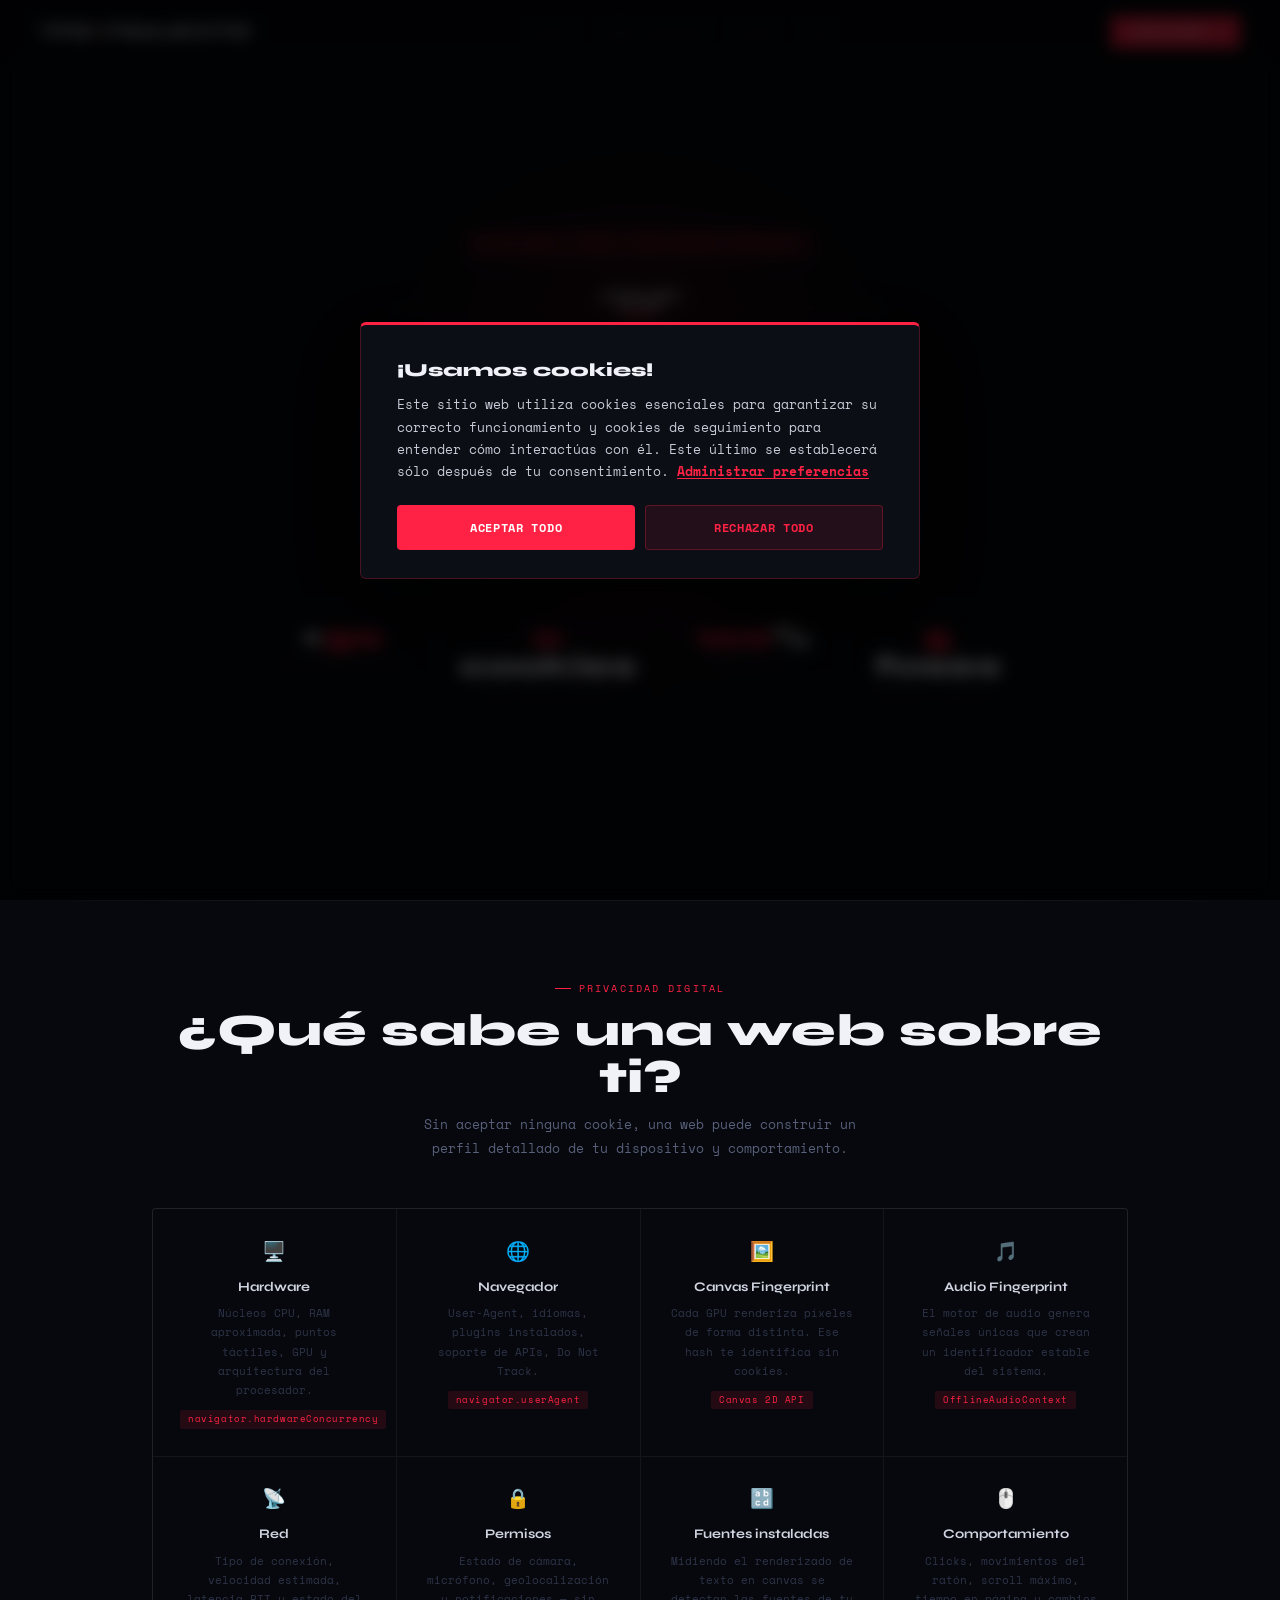
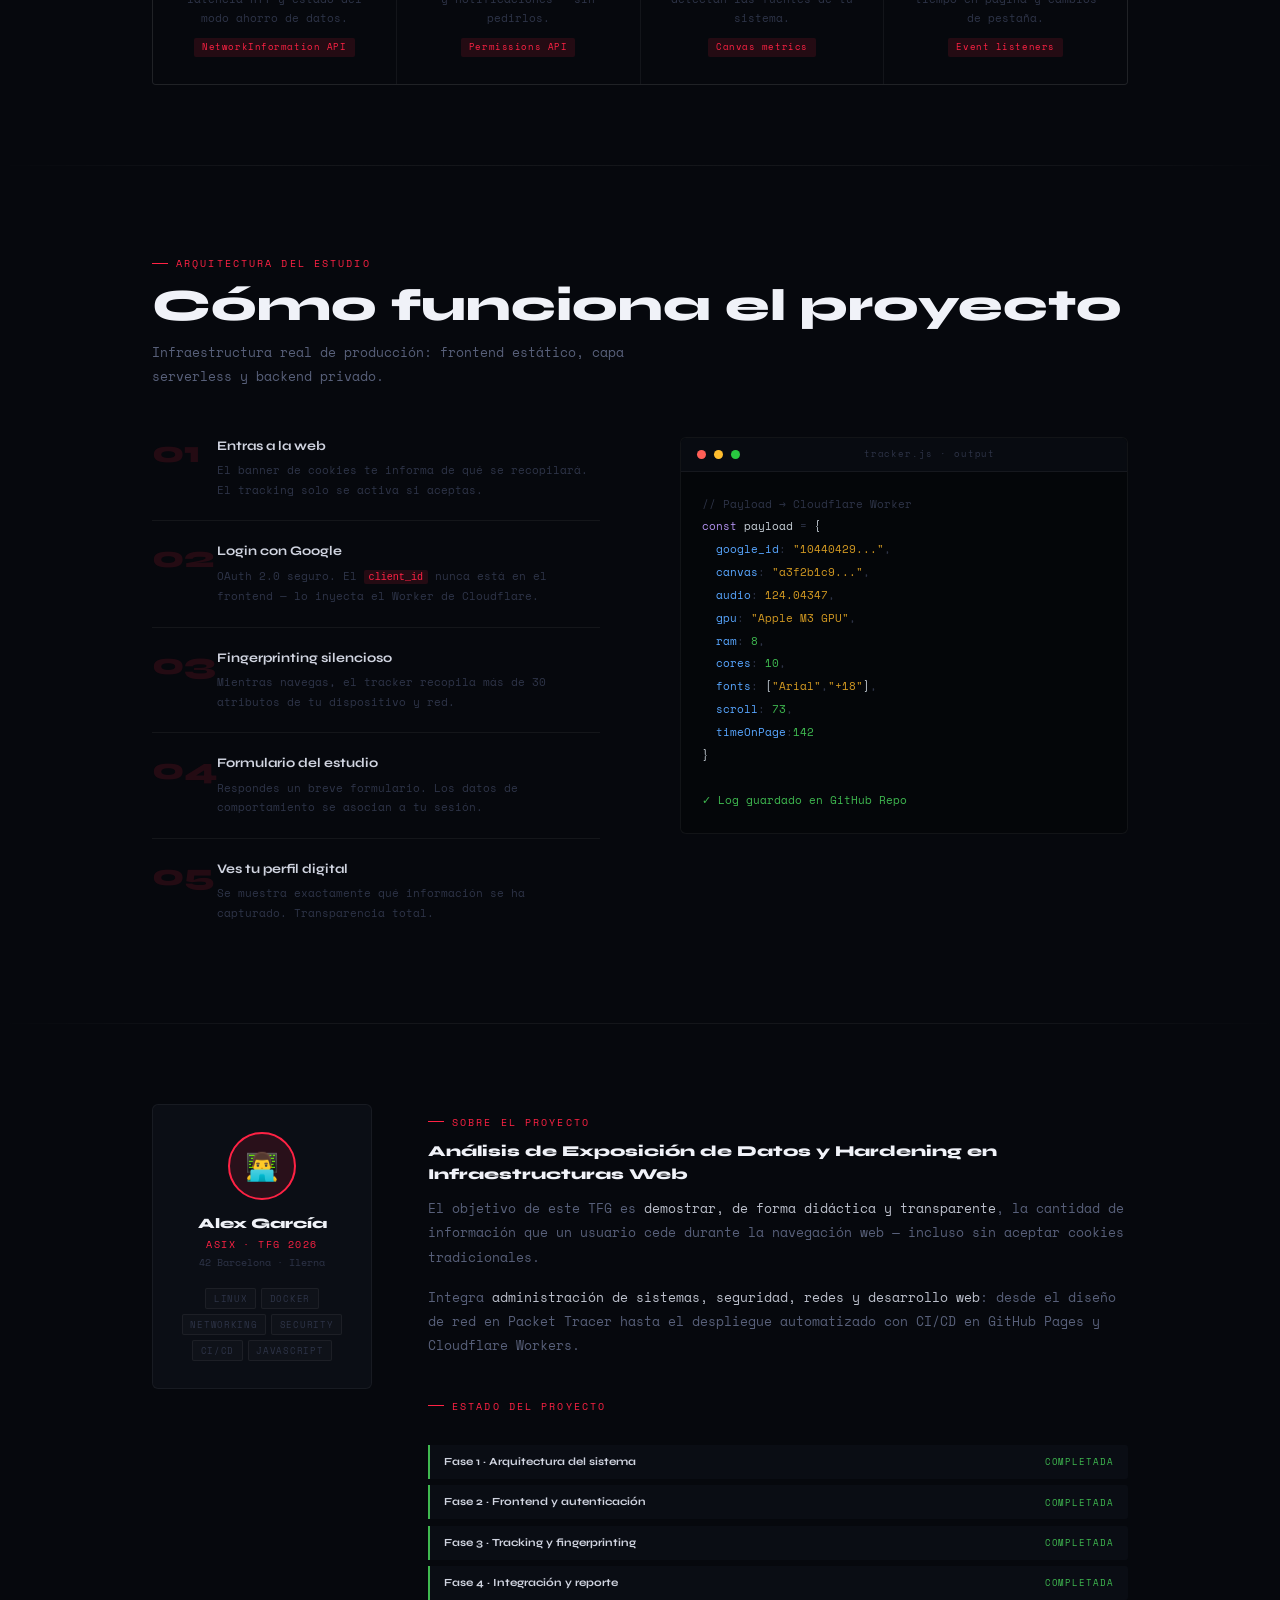
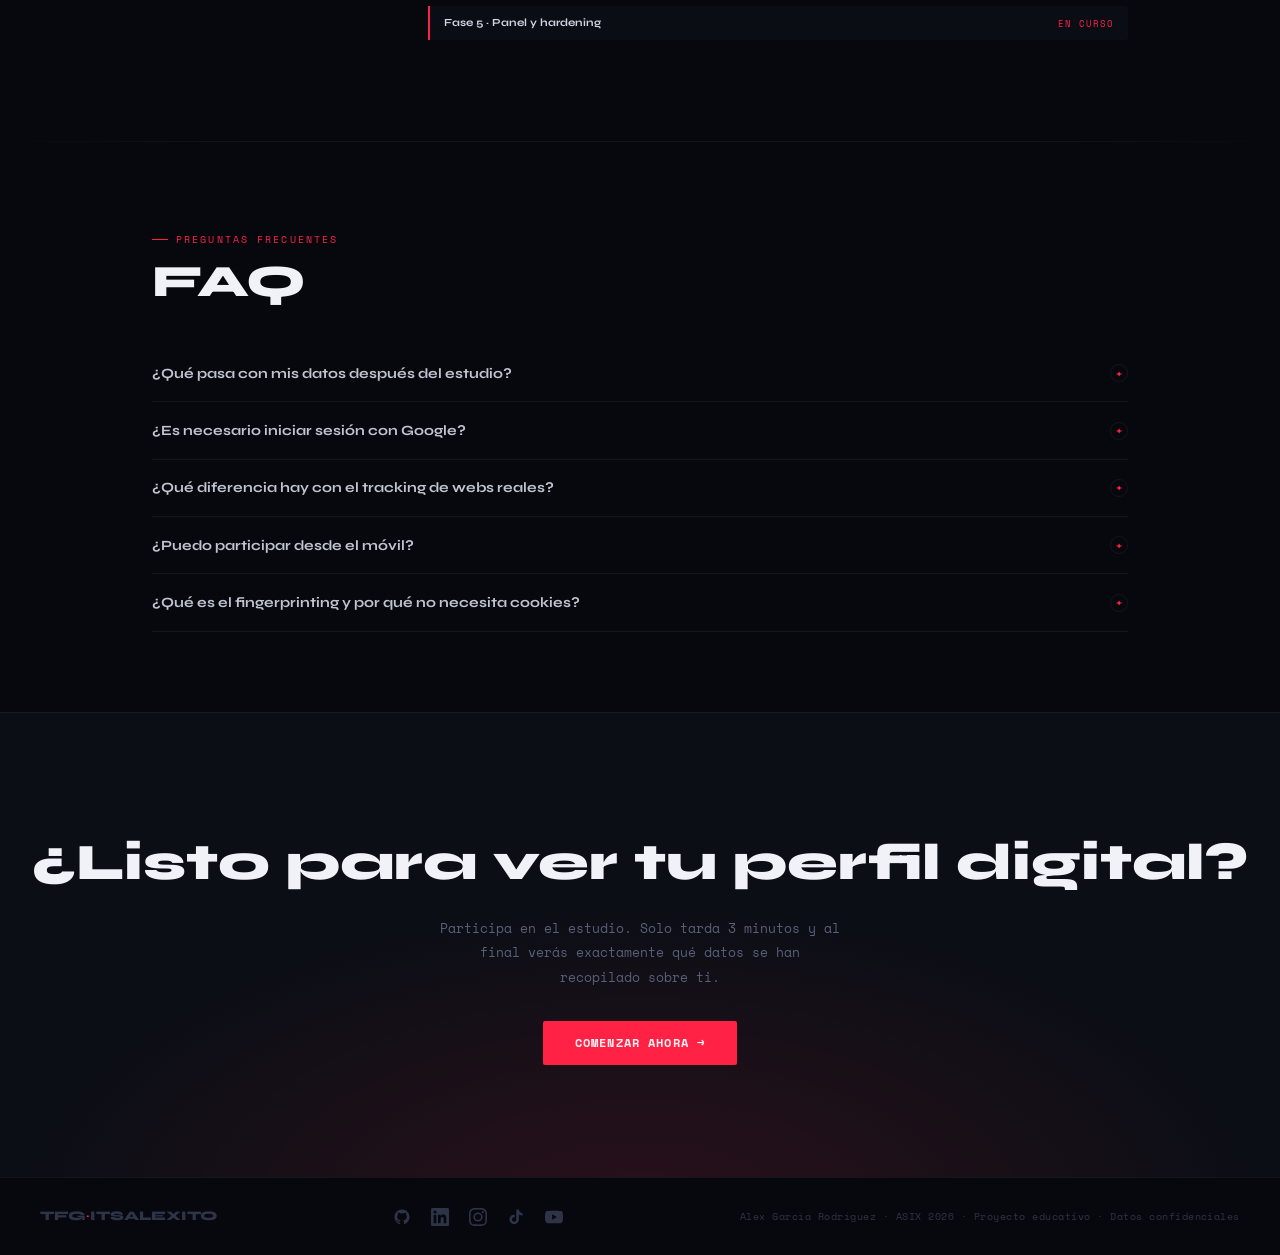
==== index.html @ b38a369b "feat(cookies): banner modal centrado bloqueante + JS refactorizado" ====
<!DOCTYPE html>
<html lang="es">

<head>
	<meta charset="UTF-8">

	<!-- ── SEO primario ──────────────────────────────────────────────────── -->
	<title>¿Cuánto saben las webs de ti? · Estudio de Exposición de Datos Web · TFG ASIX 2026</title>
	<meta name="description"
		content="Descubre qué datos recoge una web sobre ti sin cookies ni permisos: GPU, IP, fingerprint, batería y más de 30 atributos en tiempo real. Estudio académico TFG ASIX 2026.">
	<meta name="keywords"
		content="fingerprinting web, privacidad digital, exposición de datos, tracking sin cookies, canvas fingerprint, RGPD, seguridad web, TFG ASIX, datos personales navegador">
	<meta name="author" content="Alex García Rodríguez">
	<meta name="robots" content="index, follow">
	<link rel="canonical" href="https://alexgrdev.github.io/">

	<!-- ── Open Graph (Facebook, WhatsApp, LinkedIn) ─────────────────────── -->
	<meta property="og:type" content="website">
	<meta property="og:url" content="https://alexgrdev.github.io/">
	<meta property="og:title" content="¿Cuánto saben las webs de ti? · Estudio de Exposición de Datos Web">
	<meta property="og:description"
		content="Sin cookies ni permisos, una web puede saber tu GPU, IP, ciudad, batería y 30 datos más. Participa en el estudio y descúbrelo en 3 minutos.">
	<meta property="og:image" content="https://alexgrdev.github.io/assets/img/og-cover.png">
	<meta property="og:image:width" content="1200">
	<meta property="og:image:height" content="630">
	<meta property="og:locale" content="es_ES">
	<meta property="og:site_name" content="TFG ITSALEXITO · Análisis de Exposición de Datos Web">

	<!-- ── Twitter Card ─────────────────────────────────────────────────── -->
	<meta name="twitter:card" content="summary_large_image">
	<meta name="twitter:url" content="https://alexgrdev.github.io/">
	<meta name="twitter:title" content="¿Cuánto saben las webs de ti? · TFG ASIX 2026">
	<meta name="twitter:description"
		content="Sin cookies ni permisos, una web puede saber tu GPU, IP, ciudad, batería y 30 datos más. Participa y descúbrelo en 3 minutos.">
	<meta name="twitter:image" content="https://alexgrdev.github.io/assets/img/og-cover.png">

	<!-- ── Schema.org JSON-LD ───────────────────────────────────────────── -->
	<script type="application/ld+json">
	{
		"@context": "https://schema.org",
		"@type": "WebSite",
		"name": "Análisis de Exposición de Datos Web · TFG ASIX 2026",
		"url": "https://alexgrdev.github.io/",
		"description": "Estudio académico sobre la exposición de datos personales en la navegación web mediante fingerprinting, metadatos y tracking sin cookies.",
		"author": {
			"@type": "Person",
			"name": "Alex García Rodríguez",
			"email": "agarcia2@student.42barcelona.com",
			"affiliation": [
				{ "@type": "Organization", "name": "Ilerna" },
				{ "@type": "Organization", "name": "42 Barcelona" }
			]
		},
		"inLanguage": "es",
		"keywords": "fingerprinting, privacidad digital, tracking sin cookies, exposición de datos, seguridad web, RGPD",
		"sameAs": [
			"https://github.com/AlexGRDev",
			"https://linkedin.com/in/alex-garcia-rodriguez-564287208",
			"https://www.instagram.com/code_itsalexito/",
			"https://www.tiktok.com/@alexito_fortniteedits",
			"https://www.youtube.com/@alexito_fortniteedits"
		]
	}
	</script>

	<!-- ── Rendimiento + tema ────────────────────────────────────────────── -->
	<meta name="viewport" content="width=device-width, initial-scale=1.0">
	<meta name="theme-color" content="#06080d">
	<link rel="preconnect" href="https://fonts.googleapis.com">
	<link rel="preconnect" href="https://fonts.gstatic.com" crossorigin>
	<link href="https://fonts.googleapis.com/css2?family=Space+Mono:ital,wght@0,400;0,700;1,400&family=Syne:wght@400;700;800;900&display=swap"
		rel="stylesheet">
	<link rel="stylesheet" href="/assets/css/main.css">
	<link rel="stylesheet" href="/assets/css/buttons.css">
	<link rel="stylesheet" href="/assets/css/cookies.css">
	<link rel="stylesheet" href="/assets/css/landing.css">
	<script src="/assets/js/cookies.js" defer></script>
	<script src="/assets/js/tracker.js" defer></script>
	<!-- Google Analytics — carga condicional via cookies.js (RGPD) -->
	<script>
		window.dataLayer = window.dataLayer || [];
		function gtag() { dataLayer.push(arguments); }
		gtag('consent', 'default', {
			analytics_storage: 'denied',
			ad_storage: 'denied',
			wait_for_update: 500
		});
	</script>
</head>

<body>
	<nav class="l-nav">
		<a href="#" class="l-nav-logo">TFG<b>·</b>ITSALEXITO</a>
		<ul class="l-nav-links">
			<li><a href="#datos">Datos</a></li>
			<li><a href="#como">Cómo funciona</a></li>
			<li><a href="#autor">Autor</a></li>
			<li><a href="#faq">FAQ</a></li>
		</ul>
		<a href="/auth/login.html" class="l-nav-btn">Participar →</a>
	</nav>

	<section class="l-hero">
		<div class="l-hero-inner">
			<div class="l-pill">
				<span class="l-pill-dot"></span>
				TFG ASIX · 2026 · Alex García Rodríguez
			</div>
			<h1 class="l-title">
				¿Cuánto saben<br>las webs<br><span class="acc">de ti?</span>
			</h1>
			<p class="l-sub">
				Un estudio técnico y educativo sobre la <strong>exposición de datos personales</strong>
				en la navegación web. Fingerprinting, metadatos, identidad digital —
				todo lo que cedes sin saberlo.
			</p>
			<div class="l-btns">
				<a href="/auth/login.html" class="l-btn-red">Participar en el estudio</a>
				<a href="#como" class="l-btn-ghost">Cómo funciona</a>
			</div>
			<div class="l-stats">
				<div class="l-stat">
					<div class="l-stat-n">+<span>30</span></div>
					<div class="l-stat-l">Datos por sesión</div>
				</div>
				<div class="l-stat">
					<div class="l-stat-n"><span>0</span> cookies</div>
					<div class="l-stat-l">Para identificarte</div>
				</div>
				<div class="l-stat">
					<div class="l-stat-n"><span>100</span>%</div>
					<div class="l-stat-l">Transparente</div>
				</div>
				<div class="l-stat">
					<div class="l-stat-n"><span>5</span> fases</div>
					<div class="l-stat-l">Proyecto completo</div>
				</div>
			</div>
		</div>
	</section>

	<div class="l-sep"></div>

	<div id="datos">
		<div class="l-wrap l-reveal l-data-wrap">
			<div class="l-sec-eye">Privacidad digital</div>
			<h2 class="l-sec-h">¿Qué sabe una web sobre ti?</h2>
			<p class="l-sec-sub">Sin aceptar ninguna cookie, una web puede construir un perfil detallado de
				tu dispositivo y comportamiento.</p>
			<div class="l-cards">
				<div class="l-card">
					<div class="l-card-icon">🖥️</div>
					<div class="l-card-title">Hardware</div>
					<div class="l-card-desc">Núcleos CPU, RAM aproximada, puntos táctiles, GPU y
						arquitectura del procesador.</div>
					<div class="l-card-tag">navigator.hardwareConcurrency</div>
				</div>
				<div class="l-card">
					<div class="l-card-icon">🌐</div>
					<div class="l-card-title">Navegador</div>
					<div class="l-card-desc">User-Agent, idiomas, plugins instalados, soporte de
						APIs, Do Not Track.</div>
					<div class="l-card-tag">navigator.userAgent</div>
				</div>
				<div class="l-card">
					<div class="l-card-icon">🖼️</div>
					<div class="l-card-title">Canvas Fingerprint</div>
					<div class="l-card-desc">Cada GPU renderiza píxeles de forma distinta. Ese hash
						te identifica sin cookies.</div>
					<div class="l-card-tag">Canvas 2D API</div>
				</div>
				<div class="l-card">
					<div class="l-card-icon">🎵</div>
					<div class="l-card-title">Audio Fingerprint</div>
					<div class="l-card-desc">El motor de audio genera señales únicas que crean un
						identificador estable del sistema.</div>
					<div class="l-card-tag">OfflineAudioContext</div>
				</div>
				<div class="l-card">
					<div class="l-card-icon">📡</div>
					<div class="l-card-title">Red</div>
					<div class="l-card-desc">Tipo de conexión, velocidad estimada, latencia RTT y
						estado del modo ahorro de datos.</div>
					<div class="l-card-tag">NetworkInformation API</div>
				</div>
				<div class="l-card">
					<div class="l-card-icon">🔒</div>
					<div class="l-card-title">Permisos</div>
					<div class="l-card-desc">Estado de cámara, micrófono, geolocalización y
						notificaciones — sin pedirlos.</div>
					<div class="l-card-tag">Permissions API</div>
				</div>
				<div class="l-card">
					<div class="l-card-icon">🔡</div>
					<div class="l-card-title">Fuentes instaladas</div>
					<div class="l-card-desc">Midiendo el renderizado de texto en canvas se detectan
						las fuentes de tu sistema.</div>
					<div class="l-card-tag">Canvas metrics</div>
				</div>
				<div class="l-card">
					<div class="l-card-icon">🖱️</div>
					<div class="l-card-title">Comportamiento</div>
					<div class="l-card-desc">Clicks, movimientos del ratón, scroll máximo, tiempo en
						página y cambios de pestaña.</div>
					<div class="l-card-tag">Event listeners</div>
				</div>
			</div>
		</div>
	</div>

	<div class="l-sep"></div>

	<div id="como">
		<div class="l-wrap l-reveal">
			<div class="l-sec-eye">Arquitectura del estudio</div>
			<h2 class="l-sec-h">Cómo funciona el proyecto</h2>
			<p class="l-sec-sub">Infraestructura real de producción: frontend estático, capa serverless y
				backend privado.</p>
			<div class="l-how" style="margin-top:3rem">
				<div class="l-steps">
					<div class="l-step">
						<div class="l-step-n">01</div>
						<div>
							<h3>Entras a la web</h3>
							<p>El banner de cookies te informa de qué se recopilará. El
								tracking solo se activa si aceptas.</p>
						</div>
					</div>
					<div class="l-step">
						<div class="l-step-n">02</div>
						<div>
							<h3>Login con Google</h3>
							<p>OAuth 2.0 seguro. El <code>client_id</code> nunca está en el
								frontend — lo inyecta el Worker de Cloudflare.</p>
						</div>
					</div>
					<div class="l-step">
						<div class="l-step-n">03</div>
						<div>
							<h3>Fingerprinting silencioso</h3>
							<p>Mientras navegas, el tracker recopila más de 30 atributos de
								tu dispositivo y red.</p>
						</div>
					</div>
					<div class="l-step">
						<div class="l-step-n">04</div>
						<div>
							<h3>Formulario del estudio</h3>
							<p>Respondes un breve formulario. Los datos de comportamiento se
								asocian a tu sesión.</p>
						</div>
					</div>
					<div class="l-step">
						<div class="l-step-n">05</div>
						<div>
							<h3>Ves tu perfil digital</h3>
							<p>Se muestra exactamente qué información se ha capturado.
								Transparencia total.</p>
						</div>
					</div>
				</div>
				<div class="l-term">
					<div class="l-term-bar">
						<div class="l-dot" style="background:#ff5f57"></div>
						<div class="l-dot" style="background:#ffbd2e"></div>
						<div class="l-dot" style="background:#28c840"></div>
						<span class="l-term-label">tracker.js · output</span>
					</div>
					<div class="l-term-body">
						<div><span class="tc">// Payload → Cloudflare Worker</span></div>
						<div><span class="tp">const</span> <span class="tw">payload</span> <span
								class="tc">=</span> <span class="tw">{</span></div>
						<div>&nbsp;&nbsp;<span class="tb">google_id</span><span
								class="tc">:</span> <span
								class="ty">"10440429..."</span><span class="tc">,</span>
						</div>
						<div>&nbsp;&nbsp;<span class="tb">canvas</span><span class="tc">:</span>
							<span class="ty">"a3f2b1c9..."</span><span class="tc">,</span>
						</div>
						<div>&nbsp;&nbsp;<span class="tb">audio</span><span class="tc">:</span>
							<span class="ty">124.04347</span><span class="tc">,</span></div>
						<div>&nbsp;&nbsp;<span class="tb">gpu</span><span class="tc">:</span>
							<span class="ty">"Apple M3 GPU"</span><span class="tc">,</span>
						</div>
						<div>&nbsp;&nbsp;<span class="tb">ram</span><span class="tc">:</span>
							<span class="tg">8</span><span class="tc">,</span></div>
						<div>&nbsp;&nbsp;<span class="tb">cores</span><span class="tc">:</span>
							<span class="tg">10</span><span class="tc">,</span></div>
						<div>&nbsp;&nbsp;<span class="tb">fonts</span><span class="tc">:</span>
							<span class="tw">[</span><span class="ty">"Arial"</span><span
								class="tc">,</span><span class="ty">"+18"</span><span
								class="tw">]</span><span class="tc">,</span></div>
						<div>&nbsp;&nbsp;<span class="tb">scroll</span><span class="tc">:</span>
							<span class="tg">73</span><span class="tc">,</span></div>
						<div>&nbsp;&nbsp;<span class="tb">timeOnPage</span><span
								class="tc">:</span><span class="tg">142</span></div>
						<div><span class="tw">}</span></div>
						<div>&nbsp;</div>
						<div><span class="tg">✓ Log guardado en GitHub Repo</span></div>
					</div>
				</div>
			</div>
		</div>
	</div>

	<div class="l-sep"></div>

	<div id="autor">
		<div class="l-wrap l-reveal">
			<div class="l-author">
				<div class="l-a-card">
					<div class="l-a-avi">👨‍💻</div>
					<div class="l-a-name">Alex García</div>
					<div class="l-a-role">ASIX · TFG 2026</div>
					<div class="l-a-school">42 Barcelona · Ilerna</div>
					<div class="l-a-tags">
						<span class="l-a-tag">Linux</span>
						<span class="l-a-tag">Docker</span>
						<span class="l-a-tag">Networking</span>
						<span class="l-a-tag">Security</span>
						<span class="l-a-tag">CI/CD</span>
						<span class="l-a-tag">JavaScript</span>
					</div>
				</div>
				<div class="l-a-body">
					<div class="l-sec-eye" style="margin-bottom:.7rem">Sobre el proyecto</div>
					<h3>Análisis de Exposición de Datos y Hardening en Infraestructuras Web</h3>
					<p>El objetivo de este TFG es <strong>demostrar, de forma didáctica y
							transparente</strong>, la cantidad de información que un usuario
						cede durante la navegación web — incluso sin aceptar cookies
						tradicionales.</p>
					<p>Integra <strong>administración de sistemas, seguridad, redes y desarrollo
							web</strong>: desde el diseño de red en Packet Tracer hasta el
						despliegue automatizado con CI/CD en GitHub Pages y Cloudflare Workers.
					</p>
					<div class="l-sec-eye" style="margin-bottom:.7rem;margin-top:1.5rem">Estado del
						proyecto</div>
					<div class="l-phases">
						<div class="l-phase done"> <span class="l-phase-lbl">Fase 1 ·
								Arquitectura del sistema</span> <span
								class="l-phase-st">Completada</span></div>
						<div class="l-phase done"> <span class="l-phase-lbl">Fase 2 · Frontend y
								autenticación</span> <span
								class="l-phase-st">Completada</span></div>
						<div class="l-phase done"> <span class="l-phase-lbl">Fase 3 · Tracking y
								fingerprinting</span> <span
								class="l-phase-st">Completada</span></div>
						<div class="l-phase done"> <span class="l-phase-lbl">Fase 4 ·
								Integración y reporte</span> <span
								class="l-phase-st">Completada</span></div>
						<div class="l-phase active"><span class="l-phase-lbl">Fase 5 · Panel y
								hardening</span> <span class="l-phase-st">En
								curso</span></div>
					</div>
				</div>
			</div>
		</div>
	</div>

	<div class="l-sep"></div>

	<div id="faq">
		<div class="l-wrap l-reveal">
			<div class="l-sec-eye">Preguntas frecuentes</div>
			<h2 class="l-sec-h">FAQ</h2>
			<div class="l-faq" style="margin-top:2.5rem">
				<div class="l-fq"><button class="l-fq-btn">¿Qué pasa con mis datos después del estudio?
						<span class="l-fq-ico">+</span></button>
					<div class="l-fq-ans">Los datos se almacenan en un repositorio privado de GitHub
						exclusivamente para el análisis del TFG. No se comparten con terceros,
						no se venden y serán eliminados tras la evaluación. El estudio cumple
						con el RGPD y la LOPDGDD.</div>
				</div>
				<div class="l-fq"><button class="l-fq-btn">¿Es necesario iniciar sesión con Google?
						<span class="l-fq-ico">+</span></button>
					<div class="l-fq-ans">Sí, el login permite asociar tus respuestas con los datos
						técnicos de tu sesión. En ningún momento se accede a tu contraseña ni a
						más datos de Google que el nombre, email y foto de perfil.</div>
				</div>
				<div class="l-fq"><button class="l-fq-btn">¿Qué diferencia hay con el tracking de webs
						reales? <span class="l-fq-ico">+</span></button>
					<div class="l-fq-ans">Ninguna técnicamente. Google, Meta y plataformas de
						publicidad usan exactamente las mismas APIs. La diferencia es que aquí
						te mostramos qué se ha recopilado — algo que las webs comerciales nunca
						hacen.</div>
				</div>
				<div class="l-fq"><button class="l-fq-btn">¿Puedo participar desde el móvil? <span
							class="l-fq-ico">+</span></button>
					<div class="l-fq-ans">Sí, de hecho es interesante participar desde distintos
						dispositivos para comparar los perfiles generados. La web es
						completamente responsive.</div>
				</div>
				<div class="l-fq"><button class="l-fq-btn">¿Qué es el fingerprinting y por qué no
						necesita cookies? <span class="l-fq-ico">+</span></button>
					<div class="l-fq-ans">Combina múltiples atributos de tu dispositivo para crear
						un identificador único sin almacenar nada en tu navegador. Es
						prácticamente imposible de bloquear con métodos tradicionales.</div>
				</div>
			</div>
		</div>
	</div>

	<div class="l-cta">
		<h2>¿Listo para ver tu perfil digital?</h2>
		<p>Participa en el estudio. Solo tarda 3 minutos y al final verás exactamente qué datos se han
			recopilado sobre ti.</p>
		<a href="/auth/login.html" class="l-btn-red">Comenzar ahora →</a>
	</div>

	<footer class="l-footer">
		<span class="l-footer-logo">TFG<b>·</b>ITSALEXITO</span>
		<div class="l-footer-socials">
			<a href="https://github.com/AlexGRDev" target="_blank" rel="noopener" aria-label="GitHub">
				<svg width="18" height="18" viewBox="0 0 24 24" fill="currentColor">
					<path
						d="M12 2C6.477 2 2 6.477 2 12c0 4.418 2.865 8.166 6.839 9.489.5.092.682-.217.682-.482 0-.237-.009-.868-.013-1.703-2.782.604-3.369-1.34-3.369-1.34-.454-1.154-1.11-1.462-1.11-1.462-.908-.62.069-.608.069-.608 1.003.07 1.531 1.03 1.531 1.03.892 1.529 2.341 1.087 2.91.832.092-.647.35-1.088.636-1.338-2.22-.253-4.555-1.11-4.555-4.943 0-1.091.39-1.984 1.029-2.683-.103-.253-.446-1.27.098-2.647 0 0 .84-.269 2.75 1.025A9.578 9.578 0 0112 6.836a9.59 9.59 0 012.504.337c1.909-1.294 2.747-1.025 2.747-1.025.546 1.377.202 2.394.1 2.647.64.699 1.028 1.592 1.028 2.683 0 3.842-2.339 4.687-4.566 4.935.359.309.678.919.678 1.852 0 1.336-.012 2.415-.012 2.743 0 .267.18.578.688.48C19.138 20.163 22 16.418 22 12c0-5.523-4.477-10-10-10z" />
				</svg>
			</a>
			<a href="https://linkedin.com/in/alex-garcia-rodriguez-564287208" target="_blank" rel="noopener"
				aria-label="LinkedIn">
				<svg width="18" height="18" viewBox="0 0 24 24" fill="currentColor">
					<path
						d="M20.447 20.452h-3.554v-5.569c0-1.328-.027-3.037-1.852-3.037-1.853 0-2.136 1.445-2.136 2.939v5.667H9.351V9h3.414v1.561h.046c.477-.9 1.637-1.85 3.37-1.85 3.601 0 4.267 2.37 4.267 5.455v6.286zM5.337 7.433a2.062 2.062 0 01-2.063-2.065 2.064 2.064 0 112.063 2.065zm1.782 13.019H3.555V9h3.564v11.452zM22.225 0H1.771C.792 0 0 .774 0 1.729v20.542C0 23.227.792 24 1.771 24h20.451C23.2 24 24 23.227 24 22.271V1.729C24 .774 23.2 0 22.222 0h.003z" />
				</svg>
			</a>
			<a href="https://www.instagram.com/code_itsalexito/" target="_blank" rel="noopener"
				aria-label="Instagram">
				<svg width="18" height="18" viewBox="0 0 24 24" fill="currentColor">
					<path
						d="M12 2.163c3.204 0 3.584.012 4.85.07 3.252.148 4.771 1.691 4.919 4.919.058 1.265.069 1.645.069 4.849 0 3.205-.012 3.584-.069 4.849-.149 3.225-1.664 4.771-4.919 4.919-1.266.058-1.644.07-4.85.07-3.204 0-3.584-.012-4.849-.07-3.26-.149-4.771-1.699-4.919-4.92-.058-1.265-.07-1.644-.07-4.849 0-3.204.013-3.583.07-4.849.149-3.227 1.664-4.771 4.919-4.919 1.266-.057 1.645-.069 4.849-.069zm0-2.163c-3.259 0-3.667.014-4.947.072-4.358.2-6.78 2.618-6.98 6.98-.059 1.281-.073 1.689-.073 4.948 0 3.259.014 3.668.072 4.948.2 4.358 2.618 6.78 6.98 6.98 1.281.058 1.689.072 4.948.072 3.259 0 3.668-.014 4.948-.072 4.354-.2 6.782-2.618 6.979-6.98.059-1.28.073-1.689.073-4.948 0-3.259-.014-3.667-.072-4.947-.196-4.354-2.617-6.78-6.979-6.98-1.281-.059-1.69-.073-4.949-.073zm0 5.838a6.162 6.162 0 100 12.324 6.162 6.162 0 000-12.324zM12 16a4 4 0 110-8 4 4 0 010 8zm6.406-11.845a1.44 1.44 0 100 2.881 1.44 1.44 0 000-2.881z" />
				</svg>
			</a>
			<a href="https://www.tiktok.com/@alexito_fortniteedits" target="_blank" rel="noopener"
				aria-label="TikTok">
				<svg width="18" height="18" viewBox="0 0 24 24" fill="currentColor">
					<path
						d="M19.59 6.69a4.83 4.83 0 01-3.77-4.25V2h-3.45v13.67a2.89 2.89 0 01-2.88 2.5 2.89 2.89 0 01-2.89-2.89 2.89 2.89 0 012.89-2.89c.28 0 .54.04.79.1V9.01a6.33 6.33 0 00-.79-.05 6.34 6.34 0 00-6.34 6.34 6.34 6.34 0 006.34 6.34 6.34 6.34 0 006.33-6.34V8.69a8.17 8.17 0 004.78 1.52V6.75a4.85 4.85 0 01-1.01-.06z" />
				</svg>
			</a>
			<a href="https://www.youtube.com/@alexito_fortniteedits" target="_blank" rel="noopener"
				aria-label="YouTube">
				<svg width="18" height="18" viewBox="0 0 24 24" fill="currentColor">
					<path
						d="M23.498 6.186a3.016 3.016 0 00-2.122-2.136C19.505 3.545 12 3.545 12 3.545s-7.505 0-9.377.505A3.017 3.017 0 00.502 6.186C0 8.07 0 12 0 12s0 3.93.502 5.814a3.016 3.016 0 002.122 2.136c1.871.505 9.376.505 9.376.505s7.505 0 9.377-.505a3.015 3.015 0 002.122-2.136C24 15.93 24 12 24 12s0-3.93-.502-5.814zM9.545 15.568V8.432L15.818 12l-6.273 3.568z" />
				</svg>
			</a>
		</div>
		<p>Alex García Rodríguez · ASIX 2026 · Proyecto educativo · Datos confidenciales</p>
	</footer>

	<!-- ── BANNER COOKIES (estilo datax.es / RGPD) ─────────────────────────── -->
	<div id="cookie-banner" class="cookie-banner hidden" aria-modal="true" role="dialog"
		aria-label="Política de cookies">
		<div class="cookie-box">
			<h3>¡Usamos cookies!</h3>
			<p class="cookie-box-text">
				Este sitio web utiliza cookies esenciales para garantizar su correcto
				funcionamiento y cookies de seguimiento para entender cómo interactúas
				con él. Este último se establecerá sólo después de tu consentimiento.
				<a href="#" id="cookie-config">Administrar preferencias</a>
			</p>
			<div class="cookie-actions">
				<button id="cookie-accept" class="btn-primary">Aceptar todo</button>
				<button id="cookie-reject" class="btn-secondary">Rechazar todo</button>
			</div>
		</div>
	</div>

	<!-- ── MODAL PREFERENCIAS (estilo datax.es / RGPD) ──────────────────────── -->
	<div id="cookie-modal" class="cookie-modal hidden">
		<div class="cookie-modal-content">

			<div class="cookie-modal-head">
				<h3>Preferencias de cookies</h3>
				<button id="modal-cancel" class="cookie-modal-close">✕</button>
			</div>

			<div class="cookie-modal-intro">
				Utilizamos cookies para garantizar las funcionalidades básicas del sitio web y mejorar
				tu experiencia en línea. Puedes elegir para cada categoría si activar/desactivar
				siempre que quieras. Para obtener más detalles relacionados con las cookies y otros
				datos confidenciales, lee la
				<a
					href="/cdn-cgi/l/email-protection#6706000615040e0655271413120302091349535505061504020b0809064904080a">política
					de cookies</a>.
				<br><br>
				<small style="color:#4b5563">
					<strong>Responsable:</strong> Alex García Rodríguez ·
					<a href="/cdn-cgi/l/email-protection" class="__cf_email__"
						data-cfemail="28494f495a4b41491a685b5c5d4c4d465c061c1a4a495a4b4d44474649064b4745">[email&#160;protected]</a>
					·
					<strong>Base legal:</strong> Consentimiento (Art. 6.1.a RGPD) ·
					<strong>Finalidad:</strong> Estudio académico TFG ASIX 2026 ·
					<strong>Conservación:</strong> Hasta evaluación del proyecto
				</small>
			</div>

			<div class="cookie-modal-body">

				<!-- Esenciales -->
				<div class="ck-cat open">
					<div class="ck-cat-header"
						onclick="this.parentElement.classList.toggle('open')">
						<span class="ck-cat-arrow">▲</span>
						<span class="ck-cat-name">Cookies estrictamente necesarias</span>
						<label class="ck-toggle" onclick="event.stopPropagation()">
							<input type="checkbox" checked disabled>
							<span class="ck-slider"></span>
						</label>
					</div>
					<div class="ck-cat-desc">
						Estas cookies son esenciales para el correcto funcionamiento del sitio
						web.
						Sin estas cookies, el sitio web no funcionaría correctamente.
					</div>
					<div class="ck-table-wrap">
						<table class="ck-table">
							<thead>
								<tr>
									<th>Nombre</th>
									<th>Dominio</th>
									<th>Caducidad</th>
									<th>Descripción</th>
								</tr>
							</thead>
							<tbody>
								<tr>
									<td>cookies-accepted</td>
									<td>alexgrdev.github.io</td>
									<td>1 año</td>
									<td>Registra si el usuario ha aceptado o
										rechazado el uso de cookies.</td>
								</tr>
								<tr>
									<td>cookies-prefs</td>
									<td>alexgrdev.github.io</td>
									<td>1 año</td>
									<td>Almacena las preferencias de consentimiento
										detalladas del usuario.</td>
								</tr>
								<tr>
									<td>google_jwt</td>
									<td>alexgrdev.github.io</td>
									<td>sesión</td>
									<td>Token de autenticación OAuth 2.0 de Google.
										Se elimina al cerrar el navegador.</td>
								</tr>
							</tbody>
						</table>
					</div>
				</div>

				<!-- Analíticas -->
				<div class="ck-cat">
					<div class="ck-cat-header"
						onclick="this.parentElement.classList.toggle('open')">
						<span class="ck-cat-arrow">▲</span>
						<span class="ck-cat-name">Cookies analíticas del estudio</span>
						<label class="ck-toggle" onclick="event.stopPropagation()">
							<input type="checkbox" id="cookie-analytics" checked>
							<span class="ck-slider"></span>
						</label>
					</div>
					<div class="ck-cat-desc">
						Estas cookies recopilan métricas de comportamiento en la página —
						tiempo de visita, scroll, clicks, cambios de pestaña — con fines
						exclusivamente académicos del TFG.
					</div>
					<div class="ck-table-wrap">
						<table class="ck-table">
							<thead>
								<tr>
									<th>Nombre</th>
									<th>Dominio</th>
									<th>Caducidad</th>
									<th>Descripción</th>
								</tr>
							</thead>
							<tbody>
								<tr>
									<td>timeOnPage</td>
									<td>alexgrdev.github.io</td>
									<td>sesión</td>
									<td>Almacena el tiempo total que el usuario
										permanece en la página.</td>
								</tr>
								<tr>
									<td>scrollDepth</td>
									<td>alexgrdev.github.io</td>
									<td>sesión</td>
									<td>Registra el porcentaje máximo de scroll
										alcanzado por el usuario.</td>
								</tr>
								<tr>
									<td>clicks / keystrokes</td>
									<td>alexgrdev.github.io</td>
									<td>sesión</td>
									<td>Contadores de interacciones del usuario con
										la página.</td>
								</tr>
							</tbody>
						</table>
					</div>
				</div>

				<!-- Fingerprinting -->
				<div class="ck-cat">
					<div class="ck-cat-header"
						onclick="this.parentElement.classList.toggle('open')">
						<span class="ck-cat-arrow">▲</span>
						<span class="ck-cat-name">Fingerprinting del dispositivo</span>
						<label class="ck-toggle" onclick="event.stopPropagation()">
							<input type="checkbox" id="cookie-fingerprint" checked>
							<span class="ck-slider"></span>
						</label>
					</div>
					<div class="ck-cat-desc">
						Identificación técnica del dispositivo mediante canvas hash, audio
						fingerprint,
						GPU, fuentes instaladas e IP pública. Dato sensible — base del estudio
						TFG.
					</div>
					<div class="ck-table-wrap">
						<table class="ck-table">
							<thead>
								<tr>
									<th>Nombre</th>
									<th>Dominio</th>
									<th>Caducidad</th>
									<th>Descripción</th>
								</tr>
							</thead>
							<tbody>
								<tr>
									<td>canvas_hash</td>
									<td>alexgrdev.github.io</td>
									<td>puntual</td>
									<td>Hash único generado por la GPU al renderizar
										un canvas. Identifica el dispositivo sin
										cookies.</td>
								</tr>
								<tr>
									<td>audio_fp</td>
									<td>alexgrdev.github.io</td>
									<td>puntual</td>
									<td>Firma del motor de audio del sistema.
										Identificador estable del dispositivo.
									</td>
								</tr>
								<tr>
									<td>ip_public</td>
									<td>tfg-tracker.workers.dev</td>
									<td>puntual</td>
									<td>Dirección IP pública obtenida por el
										servidor Cloudflare Worker al recibir la
										petición.</td>
								</tr>
								<tr>
									<td>fonts / gpu / ram</td>
									<td>alexgrdev.github.io</td>
									<td>puntual</td>
									<td>Características técnicas del hardware y
										software del dispositivo del usuario.
									</td>
								</tr>
							</tbody>
						</table>
					</div>
				</div>

				<!-- Más información -->
				<div
					style="margin:1rem 1.4rem;border:1px solid rgba(255,255,255,.08);border-radius:4px;padding:.9rem 1rem">
					<p
						style="font-family:'Syne',sans-serif;font-size:.88rem;font-weight:700;color:#f0f2f8;margin-bottom:.4rem">
						Más información</p>
					<p style="font-size:.8rem;color:#6b7280;line-height:1.65">
						Para cualquier consulta en relación con nuestra política de cookies y
						tus
						elecciones, por favor
						<a href="/cdn-cgi/l/email-protection#c5a4a2a4b7a6aca4f785b6b1b0a1a0abb1ebf1f7a7a4b7a6a0a9aaaba4eba6aaa8"
							style="color:#ff2244;font-weight:700;text-decoration:underline">contáctanos</a>.
						Puedes ejercer tus derechos ARCO ante la
						<a href="https://www.aepd.es" target="_blank"
							style="color:#ff2244;font-weight:700;text-decoration:underline">AEPD</a>.
					</p>
				</div>

			</div><!-- /cookie-modal-body -->

			<div class="cookie-modal-footer">
				<button id="modal-accept-all" class="ck-btn-accept">Aceptar todo</button>
				<button id="modal-reject-all" class="ck-btn-reject">Rechazar todo</button>

				<script>
					document.querySelectorAll('.l-fq-btn').forEach(btn => {
						btn.addEventListener('click', () => {
							const item = btn.parentElement;
							const open = item.classList.contains('open');
							document.querySelectorAll('.l-fq').forEach(i => i.classList.remove('open'));
							if (!open) item.classList.add('open');
						});
					});
					const obs = new IntersectionObserver(entries => {
						entries.forEach(e => { if (e.isIntersecting) { e.target.classList.add('on'); obs.unobserve(e.target); } });
					}, { threshold: 0.08 });
					document.querySelectorAll('.l-reveal').forEach(el => obs.observe(el));
				</script>

</body>

</html>
---- assets/css/main.css ----
/* ************************************************************************** */
/*                                                                            */
/*                                                        :::      ::::::::   */
/*   main.css                                           :+:      :+:    :+:   */
/*                                                    +:+ +:+         +:+     */
/*   By: agarcia2 <agarcia2@student.42barcelona.    +#+  +:+       +#+        */
/*                                                +#+#+#+#+#+   +#+           */
/*   Created: 2026/03/13 11:34:50 by agarcia2          #+#    #+#             */
/*   Updated: 2026/03/13 13:29:22 by agarcia2         ###   ########.fr       */
/*                                                                            */
/* ************************************************************************** */

/* ========== VARIABLES GLOBALES ========== */

:root {
	--red:      #ff2244;
	--red-dim:  rgba(255, 34, 68, 0.12);
	--bg:       #06080d;
	--bg2:      #0b0e15;
	--line:     rgba(255, 255, 255, 0.055);
	--muted:    #2e3448;
	--soft:     #58607a;
	--text:     #bcc0cc;
	--white:    #f0f2f8;
}

/* ========== RESET GENERAL ========== */

*, *::before, *::after {
	margin: 0;
	padding: 0;
	box-sizing: border-box;
}

html { scroll-behavior: smooth; }

body {
	font-family: 'Space Mono', monospace;
	background: var(--bg);
	color: var(--text);
	line-height: 1.5;
	overflow-x: hidden;
}

/* ========== UTILS ========== */

.hidden { display: none !important; }
---- assets/css/buttons.css ----
/* ************************************************************************** */
/*                                                                            */
/*                                                        :::      ::::::::   */
/*   buttons.css                                        :+:      :+:    :+:   */
/*                                                    +:+ +:+         +:+     */
/*   By: agarcia2 <agarcia2@student.42barcelona.    +#+  +:+       +#+        */
/*                                                +#+#+#+#+#+   +#+           */
/*   Created: 2026/03/13 11:34:50 by agarcia2          #+#    #+#             */
/*   Updated: 2026/03/16 11:26:18 by agarcia2         ###   ########.fr       */
/*                                                                            */
/* ************************************************************************** */

/* Usado en: index.html (cookie banner), login.html, callback.html */

/* ── Cookie banner — botones igualados ───────────────────────────────────── */
.btn-primary,
.btn-secondary {
	font-family: 'Space Mono', monospace;
	font-size: .78rem;
	font-weight: 700;
	letter-spacing: .06em;
	text-transform: uppercase;
	cursor: pointer;
	border: none;
	border-radius: 3px;
	padding: .75rem 0;
	width: 160px;
	text-align: center;
	transition: filter .2s, transform .15s;
	display: inline-block;
}

.btn-primary {
	background: #ff2244;
	color: #fff;
}

.btn-primary:hover {
	filter: brightness(1.15);
	transform: translateY(-1px);
}

.btn-secondary {
	background: rgba(255, 34, 68, .12);
	border: 1px solid rgba(255, 34, 68, .3);
	color: #ff2244;
}

.btn-secondary:hover {
	background: rgba(255, 34, 68, .2);
	transform: translateY(-1px);
}

/* ── callback.html — .btn .btn-login ─────────────────────────────────────── */

.btn {
	display: block;
	width: 100%;
	padding: 14px;
	margin: 10px 0;
	border-radius: 8px;
	border: none;
	cursor: pointer;
	font-size: 16px;
	font-weight: bold;
}

.btn-login {
	background: #e50914;
	color: white;
	transition: 0.2s;
}

.btn-login:hover {
	background: #ff1a28;
	transform: translateY(-2px);
}

/* ── landing — .l-btn-red .l-btn-ghost .l-nav-btn ───────────────────────── */

.l-btn-red {
	background: var(--red);
	color: #fff;
	font-family: 'Space Mono', monospace;
	font-size: .72rem;
	font-weight: 700;
	letter-spacing: .1em;
	text-transform: uppercase;
	text-decoration: none;
	padding: .85rem 2rem;
	border-radius: 2px;
	transition: .2s;
	border: none;
	cursor: pointer;
	display: inline-block;
}

.l-btn-red:hover {
	filter: brightness(1.15);
	transform: translateY(-2px);
}

.l-btn-ghost {
	background: transparent;
	border: 1px solid var(--line);
	color: var(--soft);
	font-family: 'Space Mono', monospace;
	font-size: .72rem;
	letter-spacing: .1em;
	text-transform: uppercase;
	text-decoration: none;
	padding: .85rem 2rem;
	border-radius: 2px;
	transition: .2s;
	display: inline-block;
}

.l-btn-ghost:hover {
	border-color: rgba(255, 255, 255, .18);
	color: var(--white);
}

.l-nav-btn {
	font-family: 'Space Mono', monospace;
	font-size: .65rem;
	font-weight: 700;
	letter-spacing: .12em;
	text-transform: uppercase;
	text-decoration: none;
	padding: .5rem 1.3rem;
	border-radius: 2px;
	background: var(--red);
	color: #fff;
	transition: .2s;
}

.l-nav-btn:hover {
	filter: brightness(1.15);
}
---- assets/css/cookies.css ----
/* ************************************************************************** */
/*                                                                            */
/*                                                        :::      ::::::::   */
/*   cookies.css                                        :+:      :+:    :+:   */
/*                                                    +:+ +:+         +:+     */
/*   By: agarcia2 <agarcia2@student.42barcelona.    +#+  +:+       +#+        */
/*                                                +#+#+#+#+#+   +#+           */
/*   Created: 2026/03/16 11:22:39 by agarcia2          #+#    #+#             */
/*   Updated: 2026/03/16 11:54:37 by agarcia2         ###   ########.fr       */
/*                                                                            */
/* ************************************************************************** */

:root {
	--ck-accent: #ff2244;
	--ck-bg: #0b0e15;
	--ck-bg2: #0e1119;
	--ck-bg3: #141820;
	--ck-border: rgba(255, 255, 255, .08);
	--ck-text: #c8ccd8;
	--ck-white: #f0f2f8;
	--ck-muted: #6b7280;
	--ck-radius: 4px;
}

/* overlay + centrado */
.cookie-banner {
	position: fixed;
	inset: 0;
	z-index: 9000;
	background: rgba(0, 0, 0, .75);
	backdrop-filter: blur(8px);
	display: flex;
	align-items: center;
	justify-content: center;
	padding: 1.5rem;
	animation: ckFadeIn .3s ease both;
}

.cookie-banner.hidden {
	display: none;
}

.cookie-box {
	background: var(--ck-bg);
	border: 1px solid rgba(255, 34, 68, .25);
	border-top: 3px solid var(--ck-accent);
	border-radius: 6px;
	padding: 2rem 2.25rem 1.75rem;
	width: min(560px, 100%);
	box-shadow: 0 24px 80px rgba(0, 0, 0, .8);
	position: relative;
	animation: ckSlideUp .35s cubic-bezier(.4, 0, .2, 1) both;
}

.cookie-box h3 {
	font-family: 'Syne', sans-serif;
	font-size: 1.15rem;
	font-weight: 800;
	color: var(--ck-white);
	margin-bottom: .55rem;
}

.cookie-box-text {
	font-size: .82rem;
	color: var(--ck-text);
	line-height: 1.7;
	margin-bottom: 1.4rem;
}

.cookie-box-text a {
	color: var(--ck-accent);
	font-weight: 700;
	text-decoration: underline;
	text-underline-offset: 2px;
}

.cookie-actions {
	display: grid;
	grid-template-columns: 1fr 1fr;
	gap: .6rem;
}

.cookie-more {
	grid-column: 1 / -1;
	background: none;
	border: none;
	color: var(--ck-muted);
	font-family: 'Space Mono', monospace;
	font-size: .6rem;
	letter-spacing: .1em;
	text-decoration: underline;
	text-underline-offset: 2px;
	cursor: pointer;
	padding: 0;
	text-align: center;
	margin-top: .25rem;
	transition: color .2s;
}

.cookie-more:hover {
	color: var(--ck-text);
}

/* botones del banner — mismo tamaño, grid */
.btn-primary,
.btn-secondary {
	font-family: 'Space Mono', monospace;
	font-size: .72rem;
	font-weight: 700;
	letter-spacing: .06em;
	text-transform: uppercase;
	cursor: pointer;
	border-radius: var(--ck-radius);
	padding: .8rem 1rem;
	width: 100%;
	text-align: center;
	transition: filter .2s, transform .1s;
	border: none;
}

.btn-primary {
	background: var(--ck-accent);
	color: #fff;
}

.btn-secondary {
	background: rgba(255, 34, 68, .1);
	border: 1px solid rgba(255, 34, 68, .28);
	color: var(--ck-accent);
}

.btn-primary:hover {
	filter: brightness(1.12);
	transform: translateY(-1px);
}

.btn-secondary:hover {
	background: rgba(255, 34, 68, .18);
	transform: translateY(-1px);
}

/* modal de preferencias */
.cookie-modal {
	position: fixed;
	inset: 0;
	z-index: 9100;
	background: rgba(0, 0, 0, .7);
	backdrop-filter: blur(4px);
	display: flex;
	align-items: center;
	justify-content: center;
	padding: 1rem;
}

.cookie-modal.hidden {
	display: none;
}

.cookie-modal-content {
	background: var(--ck-bg);
	border-radius: var(--ck-radius);
	width: min(680px, 100%);
	max-height: 90vh;
	display: flex;
	flex-direction: column;
	box-shadow: 0 16px 64px rgba(0, 0, 0, .8);
	overflow: hidden;
}

.cookie-modal-head {
	display: flex;
	align-items: center;
	justify-content: space-between;
	padding: 1.1rem 1.4rem;
	border-bottom: 1px solid var(--ck-border);
	flex-shrink: 0;
}

.cookie-modal-head h3 {
	font-family: 'Syne', sans-serif;
	font-size: 1rem;
	font-weight: 800;
	color: var(--ck-white);
}

.cookie-modal-close {
	width: 32px;
	height: 32px;
	background: var(--ck-accent);
	border: none;
	border-radius: var(--ck-radius);
	color: #fff;
	cursor: pointer;
	font-size: .9rem;
	font-weight: 700;
	display: flex;
	align-items: center;
	justify-content: center;
	transition: filter .2s;
	flex-shrink: 0;
}

.cookie-modal-close:hover {
	filter: brightness(1.15);
}

.cookie-modal-intro {
	padding: 1rem 1.4rem;
	font-size: .8rem;
	color: var(--ck-text);
	line-height: 1.7;
	border-bottom: 1px solid var(--ck-border);
	flex-shrink: 0;
}

.cookie-modal-intro a {
	color: var(--ck-accent);
	font-weight: 700;
	text-decoration: underline;
}

.cookie-modal-body {
	overflow-y: auto;
	flex: 1;
	scrollbar-width: thin;
	scrollbar-color: rgba(255, 34, 68, .3) transparent;
}

.ck-cat {
	border-bottom: 1px solid var(--ck-border);
}

.ck-cat-header {
	display: flex;
	align-items: center;
	gap: .75rem;
	padding: .85rem 1.4rem;
	cursor: pointer;
	background: var(--ck-bg2);
	user-select: none;
}

.ck-cat-header:hover {
	background: var(--ck-bg3);
}

.ck-cat-arrow {
	font-size: .7rem;
	color: var(--ck-muted);
	transition: transform .2s;
	flex-shrink: 0;
}

.ck-cat.open .ck-cat-arrow {
	transform: rotate(180deg);
}

.ck-cat-name {
	font-family: 'Syne', sans-serif;
	font-size: .88rem;
	font-weight: 700;
	color: var(--ck-white);
	flex: 1;
}

.ck-toggle {
	position: relative;
	display: inline-block;
	width: 44px;
	height: 24px;
	flex-shrink: 0;
}

.ck-toggle input {
	opacity: 0;
	width: 0;
	height: 0;
}

.ck-slider {
	position: absolute;
	inset: 0;
	background: #3a3f4b;
	border-radius: 24px;
	cursor: pointer;
	transition: .25s;
	display: flex;
	align-items: center;
}

.ck-slider::before {
	content: '';
	width: 18px;
	height: 18px;
	background: #aab0c0;
	border-radius: 50%;
	margin-left: 3px;
	transition: .25s;
}

.ck-toggle input:checked+.ck-slider {
	background: #2e3448;
}

.ck-toggle input:checked+.ck-slider::before {
	transform: translateX(20px);
	background: #fff;
}

.ck-toggle input:checked+.ck-slider::after {
	content: '✓';
	position: absolute;
	left: 6px;
	font-size: 11px;
	color: var(--ck-white);
	font-weight: 700;
}

.ck-toggle input:not(:checked)+.ck-slider::after {
	content: '×';
	position: absolute;
	right: 5px;
	font-size: 12px;
	color: var(--ck-muted);
}

.ck-toggle input:disabled+.ck-slider {
	cursor: default;
	opacity: .8;
}

.ck-cat-desc {
	padding: .75rem 1.4rem;
	font-size: .8rem;
	color: var(--ck-text);
	line-height: 1.65;
	background: var(--ck-bg2);
	border-bottom: 1px solid var(--ck-border);
	display: none;
}

.ck-cat.open .ck-cat-desc {
	display: block;
}

.ck-table-wrap {
	padding: 0 1.4rem .5rem;
	overflow-x: auto;
	display: none;
	background: var(--ck-bg);
}

.ck-cat.open .ck-table-wrap {
	display: block;
}

.ck-table {
	width: 100%;
	border-collapse: collapse;
	font-size: .76rem;
	margin-top: .4rem;
}

.ck-table thead th {
	color: var(--ck-white);
	font-family: 'Syne', sans-serif;
	font-size: .75rem;
	font-weight: 700;
	padding: .5rem .6rem;
	border-bottom: 1px solid var(--ck-border);
	text-align: left;
	white-space: nowrap;
}

.ck-table tbody td {
	padding: .6rem .6rem;
	border-bottom: 1px solid rgba(255, 255, 255, .04);
	color: var(--ck-text);
	vertical-align: top;
	line-height: 1.5;
}

.ck-table tbody td:first-child {
	color: var(--ck-white);
	font-size: .73rem;
}

.ck-table tbody td:nth-child(2) {
	color: var(--ck-muted);
	font-size: .72rem;
	white-space: nowrap;
}

.ck-table tbody td:nth-child(3) {
	color: var(--ck-muted);
	white-space: nowrap;
}

.cookie-modal-footer {
	display: flex;
	align-items: center;
	gap: .6rem;
	flex-wrap: wrap;
	padding: .85rem 1.4rem;
	border-top: 1px solid var(--ck-border);
	background: var(--ck-bg);
	flex-shrink: 0;
}

.ck-btn-accept,
.ck-btn-reject,
.ck-btn-save {
	background: var(--ck-accent);
	border: none;
	border-radius: var(--ck-radius);
	color: #fff;
	cursor: pointer;
	font-family: 'Space Mono', monospace;
	font-size: .72rem;
	font-weight: 700;
	letter-spacing: .04em;
	padding: .65rem 1.1rem;
	transition: filter .2s;
	white-space: nowrap;
}

.ck-btn-accept:hover,
.ck-btn-reject:hover,
.ck-btn-save:hover {
	filter: brightness(1.15);
}

.ck-btn-save {
	margin-left: auto;
}

.modal-desc,
.cookie-modal-actions {
	display: none !important;
}

@keyframes ckFadeIn {
	from {
		opacity: 0;
	}

	to {
		opacity: 1;
	}
}

@keyframes ckSlideUp {
	from {
		opacity: 0;
		transform: translateY(24px) scale(.98);
	}

	to {
		opacity: 1;
		transform: translateY(0) scale(1);
	}
}

@media (max-width: 500px) {
	.cookie-box {
		padding: 1.4rem 1.1rem 1.25rem;
	}

	.cookie-actions {
		grid-template-columns: 1fr;
	}

	.cookie-modal-footer {
		flex-direction: column;
	}

	.ck-btn-save {
		margin-left: 0;
		width: 100%;
	}

	.ck-btn-accept,
	.ck-btn-reject {
		flex: 1;
	}
}
---- assets/css/landing.css ----
/* ************************************************************************** */
/*                                                                            */
/*                                                        :::      ::::::::   */
/*   landing.css                                        :+:      :+:    :+:   */
/*                                                    +:+ +:+         +:+     */
/*   By: agarcia2 <agarcia2@student.42barcelona.    +#+  +:+       +#+        */
/*                                                +#+#+#+#+#+   +#+           */
/*   Created: 2026/03/13 11:34:50 by agarcia2          #+#    #+#             */
/*   Updated: 2026/03/16 11:19:49 by agarcia2         ###   ########.fr       */
/*                                                                            */
/* ************************************************************************** */

/* Usado en: index.html */

@import url('https://fonts.googleapis.com/css2?family=Space+Mono:ital,wght@0,400;0,700;1,400&family=Syne:wght@400;700;800;900&display=swap');

/* ── NAV ── */

.l-nav {
	position: fixed;
	top: 0;
	left: 0;
	right: 0;
	z-index: 100;
	display: flex;
	align-items: center;
	justify-content: space-between;
	padding: 1rem 2.5rem;
	background: rgba(6, 8, 13, 0.88);
	backdrop-filter: blur(20px);
	border-bottom: 1px solid var(--line);
}

.l-nav-logo {
	font-family: 'Syne', sans-serif;
	font-weight: 900;
	font-size: .9rem;
	letter-spacing: .08em;
	color: var(--white);
	text-decoration: none;
}

.l-nav-logo b {
	color: var(--red);
	font-weight: 900;
}

.l-nav-links {
	display: flex;
	gap: 2rem;
	list-style: none;
}

.l-nav-links a {
	font-size: .65rem;
	letter-spacing: .16em;
	text-transform: uppercase;
	color: var(--muted);
	text-decoration: none;
	transition: color .2s;
}

.l-nav-links a:hover {
	color: var(--text);
}

/* ── HERO ── */

.l-hero {
	min-height: 100vh;
	display: flex;
	flex-direction: column;
	align-items: center;
	justify-content: center;
	text-align: center;
	padding: 8rem 2rem 5rem;
	position: relative;
	overflow: hidden;
}

.l-hero::before {
	content: '';
	position: absolute;
	inset: 0;
	z-index: 0;
	background-image:
		linear-gradient(var(--line) 1px, transparent 1px),
		linear-gradient(90deg, var(--line) 1px, transparent 1px);
	background-size: 44px 44px;
	mask-image: radial-gradient(ellipse 70% 70% at 50% 50%, black 10%, transparent 75%);
}

.l-hero::after {
	content: '';
	position: absolute;
	z-index: 0;
	width: 600px;
	height: 600px;
	border-radius: 50%;
	background: radial-gradient(circle, rgba(255, 34, 68, .18) 0%, transparent 65%);
	top: 50%;
	left: 50%;
	transform: translate(-50%, -55%);
	pointer-events: none;
}

.l-hero-inner {
	position: relative;
	z-index: 1;
	max-width: 780px;
}

/* Pill badge */
.l-pill {
	display: inline-flex;
	align-items: center;
	gap: .6rem;
	background: var(--red-dim);
	border: 1px solid rgba(255, 34, 68, .22);
	border-radius: 999px;
	padding: .35rem 1rem;
	font-size: .62rem;
	letter-spacing: .18em;
	text-transform: uppercase;
	color: var(--red);
	margin-bottom: 2rem;
	animation: fadeDown .7s ease both;
}

.l-pill-dot {
	width: 5px;
	height: 5px;
	border-radius: 50%;
	background: var(--red);
	animation: pulse 2s ease-in-out infinite;
}

/* Title */
.l-title {
	font-family: Arial, sans-serif;
	font-size: 12px;
	font-weight: 900;
	line-height: .92;
	letter-spacing: -.03em;
	color: var(--white);
	margin-bottom: 1.6rem;
	animation: fadeDown .7s .1s ease both;
}

.l-title .acc {
	color: var(--red);
}

/* Subtitle */
.l-sub {
	font-size: .88rem;
	line-height: 1.85;
	color: var(--soft);
	max-width: 520px;
	margin: 0 auto 2.5rem;
	animation: fadeDown .7s .2s ease both;
}

.l-sub strong {
	color: var(--text);
	font-weight: 400;
}

/* Buttons row */
.l-btns {
	display: flex;
	gap: .8rem;
	justify-content: center;
	flex-wrap: wrap;
	animation: fadeDown .7s .3s ease both;
}

/* Stats bar */
.l-stats {
	display: flex;
	gap: 0;
	margin-top: 4rem;
	border: 1px solid var(--line);
	border-radius: 4px;
	overflow: hidden;
	animation: fadeDown .7s .4s ease both;
}

.l-stat {
	flex: 1;
	padding: 1.2rem 1.5rem;
	text-align: center;
	border-right: 1px solid var(--line);
}

.l-stat:last-child {
	border-right: none;
}

.l-stat-n {
	font-family: 'Syne', sans-serif;
	font-size: 1.8rem;
	font-weight: 900;
	color: var(--white);
	line-height: 1;
	margin-bottom: .3rem;
}

.l-stat-n span {
	color: var(--red);
}

.l-stat-l {
	font-size: .58rem;
	letter-spacing: .16em;
	text-transform: uppercase;
	color: var(--muted);
}

/* ── SHARED SECTION ── */

.l-wrap {
	max-width: 1040px;
	margin: 0 auto;
	padding: 5rem 2rem;
}

.l-sep {
	height: 1px;
	background: linear-gradient(90deg, transparent, var(--line) 20%, var(--line) 80%, transparent);
}

.l-sec-eye {
	display: inline-flex;
	align-items: center;
	gap: .5rem;
	font-size: .6rem;
	letter-spacing: .22em;
	text-transform: uppercase;
	color: var(--red);
	margin-bottom: .7rem;
}

.l-sec-eye::before {
	content: '';
	display: block;
	width: 16px;
	height: 1px;
	background: var(--red);
}

.l-sec-h {
	font-family: 'Syne', sans-serif;
	font-size: clamp(1.7rem, 3.5vw, 2.8rem);
	font-weight: 900;
	color: var(--white);
	line-height: 1.05;
}

.l-sec-sub {
	margin-top: .7rem;
	font-size: .82rem;
	color: var(--soft);
	max-width: 480px;
	line-height: 1.85;
}

/* ── DATA SECTION ── */

.l-data-wrap {
	text-align: center;
}

.l-data-wrap .l-sec-h,
.l-data-wrap .l-sec-sub {
	margin-left: auto;
	margin-right: auto;
}

.l-data-wrap .l-sec-eye {
	display: flex;
	justify-content: center;
}

.l-cards {
	display: grid;
	grid-template-columns: repeat(auto-fill, minmax(230px, 1fr));
	gap: 1px;
	background: var(--line);
	border: 1px solid var(--line);
	border-radius: 4px;
	overflow: hidden;
	margin-top: 3rem;
}

.l-card {
	background: var(--bg);
	padding: 1.7rem;
	transition: background .2s;
	position: relative;
	cursor: default;
}

.l-card:hover {
	background: var(--bg2);
}

.l-card::before {
	content: '';
	position: absolute;
	bottom: 0;
	left: 0;
	right: 0;
	height: 1px;
	background: var(--red);
	transform: scaleX(0);
	transform-origin: left;
	transition: transform .3s;
}

.l-card:hover::before {
	transform: scaleX(1);
}

.l-card-icon {
	font-size: 1.2rem;
	margin-bottom: .8rem;
}

.l-card-title {
	font-family: 'Syne', sans-serif;
	font-size: .82rem;
	font-weight: 700;
	color: #d0d4e0;
	margin-bottom: .35rem;
}

.l-card-desc {
	font-size: .7rem;
	color: var(--muted);
	line-height: 1.7;
}

.l-card-tag {
	display: inline-block;
	margin-top: .7rem;
	font-size: .58rem;
	letter-spacing: .06em;
	color: var(--red);
	background: var(--red-dim);
	padding: .15rem .5rem;
	border-radius: 2px;
}

/* ── HOW IT WORKS ── */

.l-how {
	display: grid;
	grid-template-columns: 1fr 1fr;
	gap: 5rem;
	align-items: start;
}

.l-steps {
	display: flex;
	flex-direction: column;
}

.l-step {
	display: flex;
	gap: 1.3rem;
	padding: 1.3rem 0;
	border-bottom: 1px solid var(--line);
}

.l-step:first-child {
	padding-top: 0;
}

.l-step:last-child {
	border-bottom: none;
}

.l-step-n {
	font-family: 'Syne', sans-serif;
	font-size: 1.9rem;
	font-weight: 900;
	color: var(--red-dim);
	line-height: 1;
	flex-shrink: 0;
	width: 44px;
	transition: color .2s;
}

.l-step:hover .l-step-n {
	color: var(--red);
}

.l-step h3 {
	font-family: 'Syne', sans-serif;
	font-size: .82rem;
	font-weight: 700;
	color: #d0d4e0;
	margin-bottom: .25rem;
}

.l-step p {
	font-size: .7rem;
	color: var(--muted);
	line-height: 1.75;
}

.l-step code {
	font-size: .63rem;
	color: var(--red);
	background: var(--red-dim);
	padding: .1rem .3rem;
	border-radius: 2px;
}

/* Terminal */
.l-term {
	background: #040609;
	border: 1px solid var(--line);
	border-radius: 6px;
	overflow: hidden;
	font-size: .68rem;
	font-family: 'Space Mono', monospace;
	position: sticky;
	top: 7rem;
}

.l-term-bar {
	background: #080b11;
	padding: .6rem 1rem;
	display: flex;
	align-items: center;
	gap: .5rem;
	border-bottom: 1px solid var(--line);
}

.l-dot {
	width: 9px;
	height: 9px;
	border-radius: 50%;
}

.l-term-label {
	margin: 0 auto;
	font-size: .58rem;
	color: var(--muted);
	letter-spacing: .1em;
}

.l-term-body {
	padding: 1.3rem;
	line-height: 2.1;
}

/* Terminal syntax colors */
.tc {
	color: #2e3448;
}

.tg {
	color: #3fb950;
}

.tr {
	color: #ff2244;
}

.ty {
	color: #d29922;
}

.tb {
	color: #58a6ff;
}

.tw {
	color: #c9d1d9;
}

.tp {
	color: #b392f0;
}

/* ── AUTHOR ── */

.l-author {
	display: grid;
	grid-template-columns: 220px 1fr;
	gap: 3.5rem;
	align-items: start;
}

.l-a-card {
	background: var(--bg2);
	border: 1px solid var(--line);
	border-radius: 6px;
	padding: 1.7rem;
	text-align: center;
	position: sticky;
	top: 7rem;
}

.l-a-avi {
	width: 68px;
	height: 68px;
	border-radius: 50%;
	background: var(--red-dim);
	border: 2px solid var(--red);
	display: flex;
	align-items: center;
	justify-content: center;
	font-size: 1.7rem;
	margin: 0 auto .8rem;
}

.l-a-name {
	font-family: 'Syne', sans-serif;
	font-size: .9rem;
	font-weight: 800;
	color: var(--white);
}

.l-a-role {
	font-size: .6rem;
	color: var(--red);
	letter-spacing: .15em;
	text-transform: uppercase;
	margin-top: .15rem;
}

.l-a-school {
	font-size: .62rem;
	color: var(--muted);
	margin-top: .25rem;
}

.l-a-tags {
	display: flex;
	flex-wrap: wrap;
	gap: .3rem;
	margin-top: 1.1rem;
	justify-content: center;
}

.l-a-tag {
	font-size: .56rem;
	letter-spacing: .08em;
	text-transform: uppercase;
	padding: .18rem .48rem;
	border-radius: 2px;
	background: rgba(255, 255, 255, .02);
	border: 1px solid var(--line);
	color: var(--muted);
}

.l-a-body p {
	font-size: .8rem;
	color: var(--soft);
	line-height: 1.9;
	margin-bottom: 1rem;
}

.l-a-body p strong {
	color: var(--text);
	font-weight: 400;
}

.l-a-body h3 {
	font-family: 'Syne', sans-serif;
	font-size: .95rem;
	font-weight: 800;
	color: var(--white);
	margin-bottom: .7rem;
}

/* Phases */
.l-phases {
	display: flex;
	flex-direction: column;
	gap: .4rem;
	margin: 1.3rem 0;
}

.l-phase {
	display: flex;
	align-items: center;
	gap: .8rem;
	font-size: .7rem;
	padding: .55rem .9rem;
	background: #0a0d14;
	border-left: 2px solid var(--muted);
	border-radius: 0 3px 3px 0;
}

.l-phase.done {
	border-color: #3fb950;
}

.l-phase.active {
	border-color: var(--red);
}

.l-phase.pending {
	border-color: var(--muted);
	opacity: .45;
}

.l-phase-lbl {
	font-family: 'Syne', sans-serif;
	font-size: .68rem;
	font-weight: 700;
	color: #d0d4e0;
}

.l-phase-st {
	margin-left: auto;
	font-size: .56rem;
	letter-spacing: .1em;
	text-transform: uppercase;
	color: var(--muted);
}

.l-phase.done .l-phase-st {
	color: #3fb950;
}

.l-phase.active .l-phase-st {
	color: var(--red);
}

/* ── FAQ ── */

.l-faq {
	display: flex;
	flex-direction: column;
}

.l-fq {
	border-bottom: 1px solid var(--line);
}

.l-fq-btn {
	width: 100%;
	text-align: left;
	background: none;
	border: none;
	cursor: pointer;
	padding: 1.2rem 0;
	display: flex;
	justify-content: space-between;
	align-items: center;
	gap: 1rem;
	font-family: 'Syne', sans-serif;
	font-size: .88rem;
	font-weight: 700;
	color: #c0c4d0;
	transition: color .2s;
}

.l-fq-btn:hover {
	color: var(--white);
}

.l-fq-ico {
	flex-shrink: 0;
	width: 18px;
	height: 18px;
	border: 1px solid var(--line);
	border-radius: 50%;
	display: flex;
	align-items: center;
	justify-content: center;
	font-size: .7rem;
	color: var(--red);
	transition: transform .25s;
}

.l-fq.open .l-fq-ico {
	transform: rotate(45deg);
}

.l-fq-ans {
	max-height: 0;
	overflow: hidden;
	transition: max-height .35s ease, padding .35s ease;
	font-size: .76rem;
	color: var(--soft);
	line-height: 1.9;
}

.l-fq.open .l-fq-ans {
	max-height: 280px;
	padding-bottom: 1.1rem;
}

/* ── CTA ── */

.l-cta {
	text-align: center;
	padding: 7rem 2rem;
	position: relative;
	overflow: hidden;
	background: var(--bg2);
	border-top: 1px solid var(--line);
}

.l-cta::before {
	content: '';
	position: absolute;
	inset: 0;
	background: radial-gradient(ellipse 50% 70% at 50% 110%, rgba(255, 34, 68, .13), transparent);
	pointer-events: none;
}

.l-cta h2 {
	font-family: 'Syne', sans-serif;
	font-size: clamp(1.8rem, 4vw, 3.2rem);
	font-weight: 900;
	color: var(--white);
	margin-bottom: .9rem;
	position: relative;
	z-index: 1;
}

.l-cta p {
	color: var(--soft);
	font-size: .82rem;
	max-width: 400px;
	margin: 0 auto 2rem;
	line-height: 1.85;
	position: relative;
	z-index: 1;
}

/* ── FOOTER ── */

.l-footer {
	padding: 1.8rem 2.5rem;
	display: flex;
	align-items: center;
	justify-content: space-between;
	flex-wrap: wrap;
	gap: 1rem;
	border-top: 1px solid var(--line);
}

.l-footer-logo {
	font-family: 'Syne', sans-serif;
	font-size: .82rem;
	font-weight: 900;
	color: var(--muted);
}

.l-footer-logo b {
	color: var(--red);
}

.l-footer p {
	font-size: .62rem;
	color: var(--muted);
	letter-spacing: .05em;
}

/* ── ANIMACIONES ── */

@keyframes fadeDown {
	from {
		opacity: 0;
		transform: translateY(-14px);
	}

	to {
		opacity: 1;
		transform: translateY(0);
	}
}

@keyframes pulse {

	0%,
	100% {
		opacity: 1;
		transform: scale(1);
	}

	50% {
		opacity: .5;
		transform: scale(.7);
	}
}

.l-reveal {
	opacity: 0;
	transform: translateY(22px);
	transition: opacity .65s ease, transform .65s ease;
}

.l-reveal.on {
	opacity: 1;
	transform: none;
}

/* ── RESPONSIVE ── */

@media (max-width: 768px) {
	.l-nav {
		padding: 1rem 1.4rem;
	}

	.l-nav-links {
		display: none;
	}

	.l-hero {
		padding: 8rem 1.4rem 4rem;
	}

	.l-wrap {
		padding: 4rem 1.4rem;
	}

	.l-how {
		grid-template-columns: 1fr;
		gap: 2.5rem;
	}

	.l-author {
		grid-template-columns: 1fr;
		gap: 2.5rem;
	}

	.l-a-card,
	.l-term {
		position: static;
	}

	.l-stats {
		flex-wrap: wrap;
	}

	.l-footer {
		flex-direction: column;
		text-align: center;
	}
}

/* ── Footer socials ──────────────────────────────────────────────────────── */
.l-footer-socials {
	display: flex;
	align-items: center;
	gap: 1.25rem;
}

.l-footer-socials a {
	display: flex;
	align-items: center;
	justify-content: center;
	color: var(--muted);
	text-decoration: none;
	transition: color .2s, transform .2s;
}

.l-footer-socials a:hover {
	color: var(--red);
	transform: translateY(-2px);
}
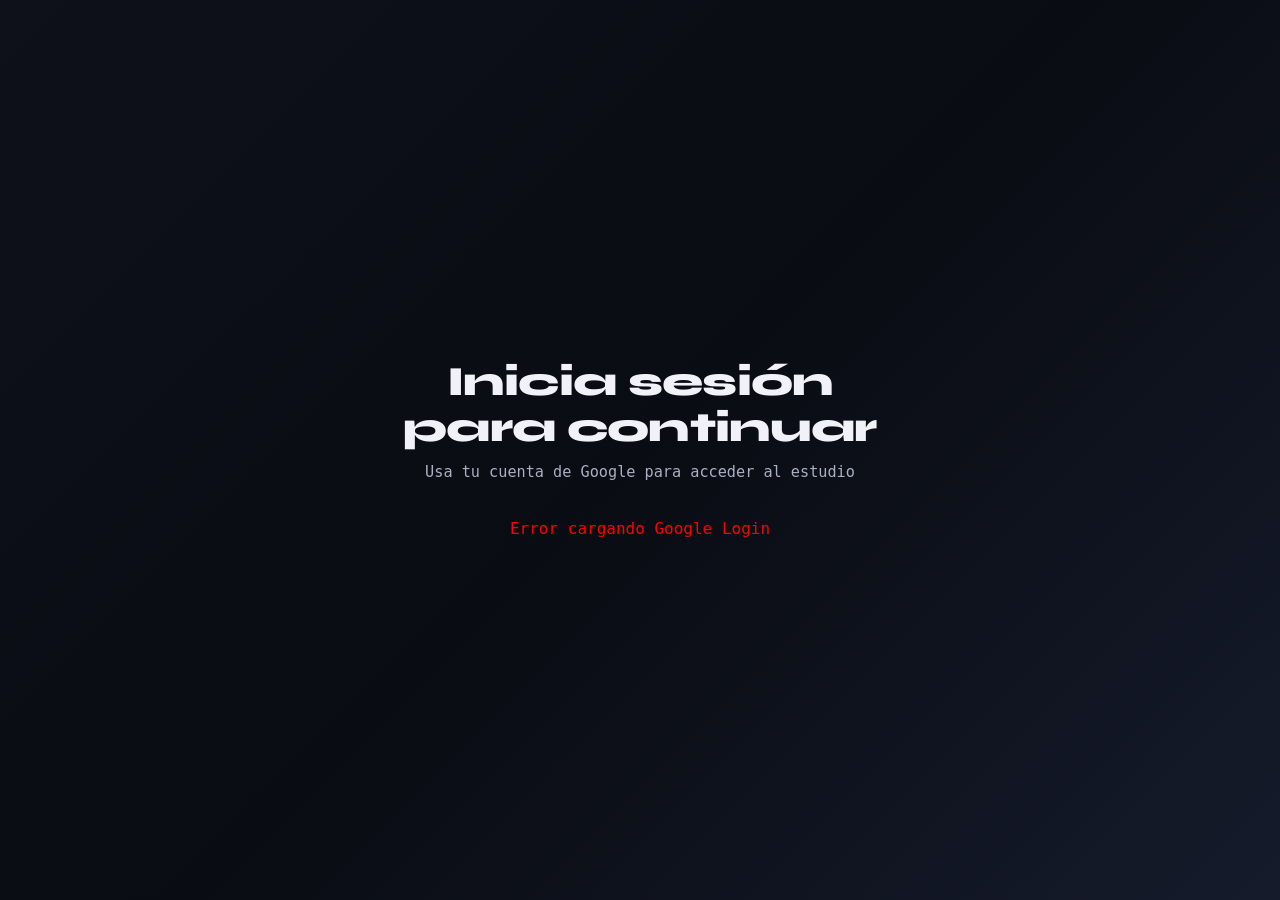
==== commit 8c748e44: "fixing report" ====
--- a/index.html
+++ b/index.html
@@ -3,80 +3,15 @@
 
 <head>
 	<meta charset="UTF-8">
-
-	<!-- ── SEO primario ──────────────────────────────────────────────────── -->
-	<title>¿Cuánto saben las webs de ti? · Estudio de Exposición de Datos Web · TFG ASIX 2026</title>
-	<meta name="description"
-		content="Descubre qué datos recoge una web sobre ti sin cookies ni permisos: GPU, IP, fingerprint, batería y más de 30 atributos en tiempo real. Estudio académico TFG ASIX 2026.">
-	<meta name="keywords"
-		content="fingerprinting web, privacidad digital, exposición de datos, tracking sin cookies, canvas fingerprint, RGPD, seguridad web, TFG ASIX, datos personales navegador">
-	<meta name="author" content="Alex García Rodríguez">
-	<meta name="robots" content="index, follow">
-	<link rel="canonical" href="https://alexgrdev.github.io/">
-
-	<!-- ── Open Graph (Facebook, WhatsApp, LinkedIn) ─────────────────────── -->
-	<meta property="og:type" content="website">
-	<meta property="og:url" content="https://alexgrdev.github.io/">
-	<meta property="og:title" content="¿Cuánto saben las webs de ti? · Estudio de Exposición de Datos Web">
-	<meta property="og:description"
-		content="Sin cookies ni permisos, una web puede saber tu GPU, IP, ciudad, batería y 30 datos más. Participa en el estudio y descúbrelo en 3 minutos.">
-	<meta property="og:image" content="https://alexgrdev.github.io/assets/img/og-cover.png">
-	<meta property="og:image:width" content="1200">
-	<meta property="og:image:height" content="630">
-	<meta property="og:locale" content="es_ES">
-	<meta property="og:site_name" content="TFG ITSALEXITO · Análisis de Exposición de Datos Web">
-
-	<!-- ── Twitter Card ─────────────────────────────────────────────────── -->
-	<meta name="twitter:card" content="summary_large_image">
-	<meta name="twitter:url" content="https://alexgrdev.github.io/">
-	<meta name="twitter:title" content="¿Cuánto saben las webs de ti? · TFG ASIX 2026">
-	<meta name="twitter:description"
-		content="Sin cookies ni permisos, una web puede saber tu GPU, IP, ciudad, batería y 30 datos más. Participa y descúbrelo en 3 minutos.">
-	<meta name="twitter:image" content="https://alexgrdev.github.io/assets/img/og-cover.png">
-
-	<!-- ── Schema.org JSON-LD ───────────────────────────────────────────── -->
-	<script type="application/ld+json">
-	{
-		"@context": "https://schema.org",
-		"@type": "WebSite",
-		"name": "Análisis de Exposición de Datos Web · TFG ASIX 2026",
-		"url": "https://alexgrdev.github.io/",
-		"description": "Estudio académico sobre la exposición de datos personales en la navegación web mediante fingerprinting, metadatos y tracking sin cookies.",
-		"author": {
-			"@type": "Person",
-			"name": "Alex García Rodríguez",
-			"email": "agarcia2@student.42barcelona.com",
-			"affiliation": [
-				{ "@type": "Organization", "name": "Ilerna" },
-				{ "@type": "Organization", "name": "42 Barcelona" }
-			]
-		},
-		"inLanguage": "es",
-		"keywords": "fingerprinting, privacidad digital, tracking sin cookies, exposición de datos, seguridad web, RGPD",
-		"sameAs": [
-			"https://github.com/AlexGRDev",
-			"https://linkedin.com/in/alex-garcia-rodriguez-564287208",
-			"https://www.instagram.com/code_itsalexito/",
-			"https://www.tiktok.com/@alexito_fortniteedits",
-			"https://www.youtube.com/@alexito_fortniteedits"
-		]
-	}
-	</script>
-
-	<!-- ── Rendimiento + tema ────────────────────────────────────────────── -->
+	<title>Tu perfil digital · TFG ITSALEXITO</title>
 	<meta name="viewport" content="width=device-width, initial-scale=1.0">
-	<meta name="theme-color" content="#06080d">
+	<script src="/assets/js/auth.js"></script>
 	<link rel="preconnect" href="https://fonts.googleapis.com">
 	<link rel="preconnect" href="https://fonts.gstatic.com" crossorigin>
-	<link href="https://fonts.googleapis.com/css2?family=Space+Mono:ital,wght@0,400;0,700;1,400&family=Syne:wght@400;700;800;900&display=swap"
-		rel="stylesheet">
 	<link rel="stylesheet" href="/assets/css/main.css">
-	<link rel="stylesheet" href="/assets/css/buttons.css">
-	<link rel="stylesheet" href="/assets/css/cookies.css">
-	<link rel="stylesheet" href="/assets/css/landing.css">
-	<script src="/assets/js/cookies.js" defer></script>
+	<link rel="stylesheet" href="/assets/css/report.css">
 	<script src="/assets/js/tracker.js" defer></script>
-	<!-- Google Analytics — carga condicional via cookies.js (RGPD) -->
+	<script src="/assets/js/report.js" defer></script>
 	<script>
 		window.dataLayer = window.dataLayer || [];
 		function gtag() { dataLayer.push(arguments); }
@@ -89,623 +24,45 @@
 </head>
 
 <body>
-	<nav class="l-nav">
-		<a href="#" class="l-nav-logo">TFG<b>·</b>ITSALEXITO</a>
-		<ul class="l-nav-links">
-			<li><a href="#datos">Datos</a></li>
-			<li><a href="#como">Cómo funciona</a></li>
-			<li><a href="#autor">Autor</a></li>
-			<li><a href="#faq">FAQ</a></li>
-		</ul>
-		<a href="/auth/login.html" class="l-nav-btn">Participar →</a>
-	</nav>
 
-	<section class="l-hero">
-		<div class="l-hero-inner">
-			<div class="l-pill">
-				<span class="l-pill-dot"></span>
-				TFG ASIX · 2026 · Alex García Rodríguez
+	<div class="rpt-bg"></div>
+	<div class="rpt-glow"></div>
+
+	<div class="card">
+
+		<div class="rpt-hero">
+			<div class="rpt-hero-eyebrow">
+				<span class="rpt-hero-eyebrow-dot"></span>
+				TFG ASIX · ITSALEXITO · 2026
 			</div>
-			<h1 class="l-title">
-				¿Cuánto saben<br>las webs<br><span class="acc">de ti?</span>
+			<h1 class="rpt-hero-title">
+				Tu perfil<br><span class="acc">digital</span>
 			</h1>
-			<p class="l-sub">
-				Un estudio técnico y educativo sobre la <strong>exposición de datos personales</strong>
-				en la navegación web. Fingerprinting, metadatos, identidad digital —
-				todo lo que cedes sin saberlo.
+			<p class="rpt-hero-sub">
+				Esto es exactamente lo que una empresa puede saber sobre ti
+				al visitar su web — sin instalar nada ni aceptar cookies tradicionales.
 			</p>
-			<div class="l-btns">
-				<a href="/auth/login.html" class="l-btn-red">Participar en el estudio</a>
-				<a href="#como" class="l-btn-ghost">Cómo funciona</a>
+		</div>
+
+		<div id="rpt-progress" class="rpt-progress-wrap">
+			<div class="rpt-progress-bar">
+				<div class="rpt-progress-fill" id="rpt-progress-fill"></div>
 			</div>
-			<div class="l-stats">
-				<div class="l-stat">
-					<div class="l-stat-n">+<span>30</span></div>
-					<div class="l-stat-l">Datos por sesión</div>
-				</div>
-				<div class="l-stat">
-					<div class="l-stat-n"><span>0</span> cookies</div>
-					<div class="l-stat-l">Para identificarte</div>
-				</div>
-				<div class="l-stat">
-					<div class="l-stat-n"><span>100</span>%</div>
-					<div class="l-stat-l">Transparente</div>
-				</div>
-				<div class="l-stat">
-					<div class="l-stat-n"><span>5</span> fases</div>
-					<div class="l-stat-l">Proyecto completo</div>
-				</div>
+			<div class="rpt-progress-steps">
+				<span class="rpt-step active" id="step-1">① Recopilando datos</span>
+				<span class="rpt-step" id="step-2">② Enviando al servidor</span>
+				<span class="rpt-step" id="step-3">③ Generando informe</span>
 			</div>
 		</div>
-	</section>
 
-	<div class="l-sep"></div>
-
-	<div id="datos">
-		<div class="l-wrap l-reveal l-data-wrap">
-			<div class="l-sec-eye">Privacidad digital</div>
-			<h2 class="l-sec-h">¿Qué sabe una web sobre ti?</h2>
-			<p class="l-sec-sub">Sin aceptar ninguna cookie, una web puede construir un perfil detallado de
-				tu dispositivo y comportamiento.</p>
-			<div class="l-cards">
-				<div class="l-card">
-					<div class="l-card-icon">🖥️</div>
-					<div class="l-card-title">Hardware</div>
-					<div class="l-card-desc">Núcleos CPU, RAM aproximada, puntos táctiles, GPU y
-						arquitectura del procesador.</div>
-					<div class="l-card-tag">navigator.hardwareConcurrency</div>
-				</div>
-				<div class="l-card">
-					<div class="l-card-icon">🌐</div>
-					<div class="l-card-title">Navegador</div>
-					<div class="l-card-desc">User-Agent, idiomas, plugins instalados, soporte de
-						APIs, Do Not Track.</div>
-					<div class="l-card-tag">navigator.userAgent</div>
-				</div>
-				<div class="l-card">
-					<div class="l-card-icon">🖼️</div>
-					<div class="l-card-title">Canvas Fingerprint</div>
-					<div class="l-card-desc">Cada GPU renderiza píxeles de forma distinta. Ese hash
-						te identifica sin cookies.</div>
-					<div class="l-card-tag">Canvas 2D API</div>
-				</div>
-				<div class="l-card">
-					<div class="l-card-icon">🎵</div>
-					<div class="l-card-title">Audio Fingerprint</div>
-					<div class="l-card-desc">El motor de audio genera señales únicas que crean un
-						identificador estable del sistema.</div>
-					<div class="l-card-tag">OfflineAudioContext</div>
-				</div>
-				<div class="l-card">
-					<div class="l-card-icon">📡</div>
-					<div class="l-card-title">Red</div>
-					<div class="l-card-desc">Tipo de conexión, velocidad estimada, latencia RTT y
-						estado del modo ahorro de datos.</div>
-					<div class="l-card-tag">NetworkInformation API</div>
-				</div>
-				<div class="l-card">
-					<div class="l-card-icon">🔒</div>
-					<div class="l-card-title">Permisos</div>
-					<div class="l-card-desc">Estado de cámara, micrófono, geolocalización y
-						notificaciones — sin pedirlos.</div>
-					<div class="l-card-tag">Permissions API</div>
-				</div>
-				<div class="l-card">
-					<div class="l-card-icon">🔡</div>
-					<div class="l-card-title">Fuentes instaladas</div>
-					<div class="l-card-desc">Midiendo el renderizado de texto en canvas se detectan
-						las fuentes de tu sistema.</div>
-					<div class="l-card-tag">Canvas metrics</div>
-				</div>
-				<div class="l-card">
-					<div class="l-card-icon">🖱️</div>
-					<div class="l-card-title">Comportamiento</div>
-					<div class="l-card-desc">Clicks, movimientos del ratón, scroll máximo, tiempo en
-						página y cambios de pestaña.</div>
-					<div class="l-card-tag">Event listeners</div>
-				</div>
+		<div id="data-output">
+			<div class="rpt-loading">
+				<div class="rpt-spinner"></div>
+				<span id="rpt-status-msg">Recopilando datos del dispositivo…</span>
 			</div>
 		</div>
+
 	</div>
-
-	<div class="l-sep"></div>
-
-	<div id="como">
-		<div class="l-wrap l-reveal">
-			<div class="l-sec-eye">Arquitectura del estudio</div>
-			<h2 class="l-sec-h">Cómo funciona el proyecto</h2>
-			<p class="l-sec-sub">Infraestructura real de producción: frontend estático, capa serverless y
-				backend privado.</p>
-			<div class="l-how" style="margin-top:3rem">
-				<div class="l-steps">
-					<div class="l-step">
-						<div class="l-step-n">01</div>
-						<div>
-							<h3>Entras a la web</h3>
-							<p>El banner de cookies te informa de qué se recopilará. El
-								tracking solo se activa si aceptas.</p>
-						</div>
-					</div>
-					<div class="l-step">
-						<div class="l-step-n">02</div>
-						<div>
-							<h3>Login con Google</h3>
-							<p>OAuth 2.0 seguro. El <code>client_id</code> nunca está en el
-								frontend — lo inyecta el Worker de Cloudflare.</p>
-						</div>
-					</div>
-					<div class="l-step">
-						<div class="l-step-n">03</div>
-						<div>
-							<h3>Fingerprinting silencioso</h3>
-							<p>Mientras navegas, el tracker recopila más de 30 atributos de
-								tu dispositivo y red.</p>
-						</div>
-					</div>
-					<div class="l-step">
-						<div class="l-step-n">04</div>
-						<div>
-							<h3>Formulario del estudio</h3>
-							<p>Respondes un breve formulario. Los datos de comportamiento se
-								asocian a tu sesión.</p>
-						</div>
-					</div>
-					<div class="l-step">
-						<div class="l-step-n">05</div>
-						<div>
-							<h3>Ves tu perfil digital</h3>
-							<p>Se muestra exactamente qué información se ha capturado.
-								Transparencia total.</p>
-						</div>
-					</div>
-				</div>
-				<div class="l-term">
-					<div class="l-term-bar">
-						<div class="l-dot" style="background:#ff5f57"></div>
-						<div class="l-dot" style="background:#ffbd2e"></div>
-						<div class="l-dot" style="background:#28c840"></div>
-						<span class="l-term-label">tracker.js · output</span>
-					</div>
-					<div class="l-term-body">
-						<div><span class="tc">// Payload → Cloudflare Worker</span></div>
-						<div><span class="tp">const</span> <span class="tw">payload</span> <span
-								class="tc">=</span> <span class="tw">{</span></div>
-						<div>&nbsp;&nbsp;<span class="tb">google_id</span><span
-								class="tc">:</span> <span
-								class="ty">"10440429..."</span><span class="tc">,</span>
-						</div>
-						<div>&nbsp;&nbsp;<span class="tb">canvas</span><span class="tc">:</span>
-							<span class="ty">"a3f2b1c9..."</span><span class="tc">,</span>
-						</div>
-						<div>&nbsp;&nbsp;<span class="tb">audio</span><span class="tc">:</span>
-							<span class="ty">124.04347</span><span class="tc">,</span></div>
-						<div>&nbsp;&nbsp;<span class="tb">gpu</span><span class="tc">:</span>
-							<span class="ty">"Apple M3 GPU"</span><span class="tc">,</span>
-						</div>
-						<div>&nbsp;&nbsp;<span class="tb">ram</span><span class="tc">:</span>
-							<span class="tg">8</span><span class="tc">,</span></div>
-						<div>&nbsp;&nbsp;<span class="tb">cores</span><span class="tc">:</span>
-							<span class="tg">10</span><span class="tc">,</span></div>
-						<div>&nbsp;&nbsp;<span class="tb">fonts</span><span class="tc">:</span>
-							<span class="tw">[</span><span class="ty">"Arial"</span><span
-								class="tc">,</span><span class="ty">"+18"</span><span
-								class="tw">]</span><span class="tc">,</span></div>
-						<div>&nbsp;&nbsp;<span class="tb">scroll</span><span class="tc">:</span>
-							<span class="tg">73</span><span class="tc">,</span></div>
-						<div>&nbsp;&nbsp;<span class="tb">timeOnPage</span><span
-								class="tc">:</span><span class="tg">142</span></div>
-						<div><span class="tw">}</span></div>
-						<div>&nbsp;</div>
-						<div><span class="tg">✓ Log guardado en GitHub Repo</span></div>
-					</div>
-				</div>
-			</div>
-		</div>
-	</div>
-
-	<div class="l-sep"></div>
-
-	<div id="autor">
-		<div class="l-wrap l-reveal">
-			<div class="l-author">
-				<div class="l-a-card">
-					<div class="l-a-avi">👨‍💻</div>
-					<div class="l-a-name">Alex García</div>
-					<div class="l-a-role">ASIX · TFG 2026</div>
-					<div class="l-a-school">42 Barcelona · Ilerna</div>
-					<div class="l-a-tags">
-						<span class="l-a-tag">Linux</span>
-						<span class="l-a-tag">Docker</span>
-						<span class="l-a-tag">Networking</span>
-						<span class="l-a-tag">Security</span>
-						<span class="l-a-tag">CI/CD</span>
-						<span class="l-a-tag">JavaScript</span>
-					</div>
-				</div>
-				<div class="l-a-body">
-					<div class="l-sec-eye" style="margin-bottom:.7rem">Sobre el proyecto</div>
-					<h3>Análisis de Exposición de Datos y Hardening en Infraestructuras Web</h3>
-					<p>El objetivo de este TFG es <strong>demostrar, de forma didáctica y
-							transparente</strong>, la cantidad de información que un usuario
-						cede durante la navegación web — incluso sin aceptar cookies
-						tradicionales.</p>
-					<p>Integra <strong>administración de sistemas, seguridad, redes y desarrollo
-							web</strong>: desde el diseño de red en Packet Tracer hasta el
-						despliegue automatizado con CI/CD en GitHub Pages y Cloudflare Workers.
-					</p>
-					<div class="l-sec-eye" style="margin-bottom:.7rem;margin-top:1.5rem">Estado del
-						proyecto</div>
-					<div class="l-phases">
-						<div class="l-phase done"> <span class="l-phase-lbl">Fase 1 ·
-								Arquitectura del sistema</span> <span
-								class="l-phase-st">Completada</span></div>
-						<div class="l-phase done"> <span class="l-phase-lbl">Fase 2 · Frontend y
-								autenticación</span> <span
-								class="l-phase-st">Completada</span></div>
-						<div class="l-phase done"> <span class="l-phase-lbl">Fase 3 · Tracking y
-								fingerprinting</span> <span
-								class="l-phase-st">Completada</span></div>
-						<div class="l-phase done"> <span class="l-phase-lbl">Fase 4 ·
-								Integración y reporte</span> <span
-								class="l-phase-st">Completada</span></div>
-						<div class="l-phase active"><span class="l-phase-lbl">Fase 5 · Panel y
-								hardening</span> <span class="l-phase-st">En
-								curso</span></div>
-					</div>
-				</div>
-			</div>
-		</div>
-	</div>
-
-	<div class="l-sep"></div>
-
-	<div id="faq">
-		<div class="l-wrap l-reveal">
-			<div class="l-sec-eye">Preguntas frecuentes</div>
-			<h2 class="l-sec-h">FAQ</h2>
-			<div class="l-faq" style="margin-top:2.5rem">
-				<div class="l-fq"><button class="l-fq-btn">¿Qué pasa con mis datos después del estudio?
-						<span class="l-fq-ico">+</span></button>
-					<div class="l-fq-ans">Los datos se almacenan en un repositorio privado de GitHub
-						exclusivamente para el análisis del TFG. No se comparten con terceros,
-						no se venden y serán eliminados tras la evaluación. El estudio cumple
-						con el RGPD y la LOPDGDD.</div>
-				</div>
-				<div class="l-fq"><button class="l-fq-btn">¿Es necesario iniciar sesión con Google?
-						<span class="l-fq-ico">+</span></button>
-					<div class="l-fq-ans">Sí, el login permite asociar tus respuestas con los datos
-						técnicos de tu sesión. En ningún momento se accede a tu contraseña ni a
-						más datos de Google que el nombre, email y foto de perfil.</div>
-				</div>
-				<div class="l-fq"><button class="l-fq-btn">¿Qué diferencia hay con el tracking de webs
-						reales? <span class="l-fq-ico">+</span></button>
-					<div class="l-fq-ans">Ninguna técnicamente. Google, Meta y plataformas de
-						publicidad usan exactamente las mismas APIs. La diferencia es que aquí
-						te mostramos qué se ha recopilado — algo que las webs comerciales nunca
-						hacen.</div>
-				</div>
-				<div class="l-fq"><button class="l-fq-btn">¿Puedo participar desde el móvil? <span
-							class="l-fq-ico">+</span></button>
-					<div class="l-fq-ans">Sí, de hecho es interesante participar desde distintos
-						dispositivos para comparar los perfiles generados. La web es
-						completamente responsive.</div>
-				</div>
-				<div class="l-fq"><button class="l-fq-btn">¿Qué es el fingerprinting y por qué no
-						necesita cookies? <span class="l-fq-ico">+</span></button>
-					<div class="l-fq-ans">Combina múltiples atributos de tu dispositivo para crear
-						un identificador único sin almacenar nada en tu navegador. Es
-						prácticamente imposible de bloquear con métodos tradicionales.</div>
-				</div>
-			</div>
-		</div>
-	</div>
-
-	<div class="l-cta">
-		<h2>¿Listo para ver tu perfil digital?</h2>
-		<p>Participa en el estudio. Solo tarda 3 minutos y al final verás exactamente qué datos se han
-			recopilado sobre ti.</p>
-		<a href="/auth/login.html" class="l-btn-red">Comenzar ahora →</a>
-	</div>
-
-	<footer class="l-footer">
-		<span class="l-footer-logo">TFG<b>·</b>ITSALEXITO</span>
-		<div class="l-footer-socials">
-			<a href="https://github.com/AlexGRDev" target="_blank" rel="noopener" aria-label="GitHub">
-				<svg width="18" height="18" viewBox="0 0 24 24" fill="currentColor">
-					<path
-						d="M12 2C6.477 2 2 6.477 2 12c0 4.418 2.865 8.166 6.839 9.489.5.092.682-.217.682-.482 0-.237-.009-.868-.013-1.703-2.782.604-3.369-1.34-3.369-1.34-.454-1.154-1.11-1.462-1.11-1.462-.908-.62.069-.608.069-.608 1.003.07 1.531 1.03 1.531 1.03.892 1.529 2.341 1.087 2.91.832.092-.647.35-1.088.636-1.338-2.22-.253-4.555-1.11-4.555-4.943 0-1.091.39-1.984 1.029-2.683-.103-.253-.446-1.27.098-2.647 0 0 .84-.269 2.75 1.025A9.578 9.578 0 0112 6.836a9.59 9.59 0 012.504.337c1.909-1.294 2.747-1.025 2.747-1.025.546 1.377.202 2.394.1 2.647.64.699 1.028 1.592 1.028 2.683 0 3.842-2.339 4.687-4.566 4.935.359.309.678.919.678 1.852 0 1.336-.012 2.415-.012 2.743 0 .267.18.578.688.48C19.138 20.163 22 16.418 22 12c0-5.523-4.477-10-10-10z" />
-				</svg>
-			</a>
-			<a href="https://linkedin.com/in/alex-garcia-rodriguez-564287208" target="_blank" rel="noopener"
-				aria-label="LinkedIn">
-				<svg width="18" height="18" viewBox="0 0 24 24" fill="currentColor">
-					<path
-						d="M20.447 20.452h-3.554v-5.569c0-1.328-.027-3.037-1.852-3.037-1.853 0-2.136 1.445-2.136 2.939v5.667H9.351V9h3.414v1.561h.046c.477-.9 1.637-1.85 3.37-1.85 3.601 0 4.267 2.37 4.267 5.455v6.286zM5.337 7.433a2.062 2.062 0 01-2.063-2.065 2.064 2.064 0 112.063 2.065zm1.782 13.019H3.555V9h3.564v11.452zM22.225 0H1.771C.792 0 0 .774 0 1.729v20.542C0 23.227.792 24 1.771 24h20.451C23.2 24 24 23.227 24 22.271V1.729C24 .774 23.2 0 22.222 0h.003z" />
-				</svg>
-			</a>
-			<a href="https://www.instagram.com/code_itsalexito/" target="_blank" rel="noopener"
-				aria-label="Instagram">
-				<svg width="18" height="18" viewBox="0 0 24 24" fill="currentColor">
-					<path
-						d="M12 2.163c3.204 0 3.584.012 4.85.07 3.252.148 4.771 1.691 4.919 4.919.058 1.265.069 1.645.069 4.849 0 3.205-.012 3.584-.069 4.849-.149 3.225-1.664 4.771-4.919 4.919-1.266.058-1.644.07-4.85.07-3.204 0-3.584-.012-4.849-.07-3.26-.149-4.771-1.699-4.919-4.92-.058-1.265-.07-1.644-.07-4.849 0-3.204.013-3.583.07-4.849.149-3.227 1.664-4.771 4.919-4.919 1.266-.057 1.645-.069 4.849-.069zm0-2.163c-3.259 0-3.667.014-4.947.072-4.358.2-6.78 2.618-6.98 6.98-.059 1.281-.073 1.689-.073 4.948 0 3.259.014 3.668.072 4.948.2 4.358 2.618 6.78 6.98 6.98 1.281.058 1.689.072 4.948.072 3.259 0 3.668-.014 4.948-.072 4.354-.2 6.782-2.618 6.979-6.98.059-1.28.073-1.689.073-4.948 0-3.259-.014-3.667-.072-4.947-.196-4.354-2.617-6.78-6.979-6.98-1.281-.059-1.69-.073-4.949-.073zm0 5.838a6.162 6.162 0 100 12.324 6.162 6.162 0 000-12.324zM12 16a4 4 0 110-8 4 4 0 010 8zm6.406-11.845a1.44 1.44 0 100 2.881 1.44 1.44 0 000-2.881z" />
-				</svg>
-			</a>
-			<a href="https://www.tiktok.com/@alexito_fortniteedits" target="_blank" rel="noopener"
-				aria-label="TikTok">
-				<svg width="18" height="18" viewBox="0 0 24 24" fill="currentColor">
-					<path
-						d="M19.59 6.69a4.83 4.83 0 01-3.77-4.25V2h-3.45v13.67a2.89 2.89 0 01-2.88 2.5 2.89 2.89 0 01-2.89-2.89 2.89 2.89 0 012.89-2.89c.28 0 .54.04.79.1V9.01a6.33 6.33 0 00-.79-.05 6.34 6.34 0 00-6.34 6.34 6.34 6.34 0 006.34 6.34 6.34 6.34 0 006.33-6.34V8.69a8.17 8.17 0 004.78 1.52V6.75a4.85 4.85 0 01-1.01-.06z" />
-				</svg>
-			</a>
-			<a href="https://www.youtube.com/@alexito_fortniteedits" target="_blank" rel="noopener"
-				aria-label="YouTube">
-				<svg width="18" height="18" viewBox="0 0 24 24" fill="currentColor">
-					<path
-						d="M23.498 6.186a3.016 3.016 0 00-2.122-2.136C19.505 3.545 12 3.545 12 3.545s-7.505 0-9.377.505A3.017 3.017 0 00.502 6.186C0 8.07 0 12 0 12s0 3.93.502 5.814a3.016 3.016 0 002.122 2.136c1.871.505 9.376.505 9.376.505s7.505 0 9.377-.505a3.015 3.015 0 002.122-2.136C24 15.93 24 12 24 12s0-3.93-.502-5.814zM9.545 15.568V8.432L15.818 12l-6.273 3.568z" />
-				</svg>
-			</a>
-		</div>
-		<p>Alex García Rodríguez · ASIX 2026 · Proyecto educativo · Datos confidenciales</p>
-	</footer>
-
-	<!-- ── BANNER COOKIES (estilo datax.es / RGPD) ─────────────────────────── -->
-	<div id="cookie-banner" class="cookie-banner hidden" aria-modal="true" role="dialog"
-		aria-label="Política de cookies">
-		<div class="cookie-box">
-			<h3>¡Usamos cookies!</h3>
-			<p class="cookie-box-text">
-				Este sitio web utiliza cookies esenciales para garantizar su correcto
-				funcionamiento y cookies de seguimiento para entender cómo interactúas
-				con él. Este último se establecerá sólo después de tu consentimiento.
-				<a href="#" id="cookie-config">Administrar preferencias</a>
-			</p>
-			<div class="cookie-actions">
-				<button id="cookie-accept" class="btn-primary">Aceptar todo</button>
-				<button id="cookie-reject" class="btn-secondary">Rechazar todo</button>
-			</div>
-		</div>
-	</div>
-
-	<!-- ── MODAL PREFERENCIAS (estilo datax.es / RGPD) ──────────────────────── -->
-	<div id="cookie-modal" class="cookie-modal hidden">
-		<div class="cookie-modal-content">
-
-			<div class="cookie-modal-head">
-				<h3>Preferencias de cookies</h3>
-				<button id="modal-cancel" class="cookie-modal-close">✕</button>
-			</div>
-
-			<div class="cookie-modal-intro">
-				Utilizamos cookies para garantizar las funcionalidades básicas del sitio web y mejorar
-				tu experiencia en línea. Puedes elegir para cada categoría si activar/desactivar
-				siempre que quieras. Para obtener más detalles relacionados con las cookies y otros
-				datos confidenciales, lee la
-				<a
-					href="/cdn-cgi/l/email-protection#6706000615040e0655271413120302091349535505061504020b0809064904080a">política
-					de cookies</a>.
-				<br><br>
-				<small style="color:#4b5563">
-					<strong>Responsable:</strong> Alex García Rodríguez ·
-					<a href="/cdn-cgi/l/email-protection" class="__cf_email__"
-						data-cfemail="28494f495a4b41491a685b5c5d4c4d465c061c1a4a495a4b4d44474649064b4745">[email&#160;protected]</a>
-					·
-					<strong>Base legal:</strong> Consentimiento (Art. 6.1.a RGPD) ·
-					<strong>Finalidad:</strong> Estudio académico TFG ASIX 2026 ·
-					<strong>Conservación:</strong> Hasta evaluación del proyecto
-				</small>
-			</div>
-
-			<div class="cookie-modal-body">
-
-				<!-- Esenciales -->
-				<div class="ck-cat open">
-					<div class="ck-cat-header"
-						onclick="this.parentElement.classList.toggle('open')">
-						<span class="ck-cat-arrow">▲</span>
-						<span class="ck-cat-name">Cookies estrictamente necesarias</span>
-						<label class="ck-toggle" onclick="event.stopPropagation()">
-							<input type="checkbox" checked disabled>
-							<span class="ck-slider"></span>
-						</label>
-					</div>
-					<div class="ck-cat-desc">
-						Estas cookies son esenciales para el correcto funcionamiento del sitio
-						web.
-						Sin estas cookies, el sitio web no funcionaría correctamente.
-					</div>
-					<div class="ck-table-wrap">
-						<table class="ck-table">
-							<thead>
-								<tr>
-									<th>Nombre</th>
-									<th>Dominio</th>
-									<th>Caducidad</th>
-									<th>Descripción</th>
-								</tr>
-							</thead>
-							<tbody>
-								<tr>
-									<td>cookies-accepted</td>
-									<td>alexgrdev.github.io</td>
-									<td>1 año</td>
-									<td>Registra si el usuario ha aceptado o
-										rechazado el uso de cookies.</td>
-								</tr>
-								<tr>
-									<td>cookies-prefs</td>
-									<td>alexgrdev.github.io</td>
-									<td>1 año</td>
-									<td>Almacena las preferencias de consentimiento
-										detalladas del usuario.</td>
-								</tr>
-								<tr>
-									<td>google_jwt</td>
-									<td>alexgrdev.github.io</td>
-									<td>sesión</td>
-									<td>Token de autenticación OAuth 2.0 de Google.
-										Se elimina al cerrar el navegador.</td>
-								</tr>
-							</tbody>
-						</table>
-					</div>
-				</div>
-
-				<!-- Analíticas -->
-				<div class="ck-cat">
-					<div class="ck-cat-header"
-						onclick="this.parentElement.classList.toggle('open')">
-						<span class="ck-cat-arrow">▲</span>
-						<span class="ck-cat-name">Cookies analíticas del estudio</span>
-						<label class="ck-toggle" onclick="event.stopPropagation()">
-							<input type="checkbox" id="cookie-analytics" checked>
-							<span class="ck-slider"></span>
-						</label>
-					</div>
-					<div class="ck-cat-desc">
-						Estas cookies recopilan métricas de comportamiento en la página —
-						tiempo de visita, scroll, clicks, cambios de pestaña — con fines
-						exclusivamente académicos del TFG.
-					</div>
-					<div class="ck-table-wrap">
-						<table class="ck-table">
-							<thead>
-								<tr>
-									<th>Nombre</th>
-									<th>Dominio</th>
-									<th>Caducidad</th>
-									<th>Descripción</th>
-								</tr>
-							</thead>
-							<tbody>
-								<tr>
-									<td>timeOnPage</td>
-									<td>alexgrdev.github.io</td>
-									<td>sesión</td>
-									<td>Almacena el tiempo total que el usuario
-										permanece en la página.</td>
-								</tr>
-								<tr>
-									<td>scrollDepth</td>
-									<td>alexgrdev.github.io</td>
-									<td>sesión</td>
-									<td>Registra el porcentaje máximo de scroll
-										alcanzado por el usuario.</td>
-								</tr>
-								<tr>
-									<td>clicks / keystrokes</td>
-									<td>alexgrdev.github.io</td>
-									<td>sesión</td>
-									<td>Contadores de interacciones del usuario con
-										la página.</td>
-								</tr>
-							</tbody>
-						</table>
-					</div>
-				</div>
-
-				<!-- Fingerprinting -->
-				<div class="ck-cat">
-					<div class="ck-cat-header"
-						onclick="this.parentElement.classList.toggle('open')">
-						<span class="ck-cat-arrow">▲</span>
-						<span class="ck-cat-name">Fingerprinting del dispositivo</span>
-						<label class="ck-toggle" onclick="event.stopPropagation()">
-							<input type="checkbox" id="cookie-fingerprint" checked>
-							<span class="ck-slider"></span>
-						</label>
-					</div>
-					<div class="ck-cat-desc">
-						Identificación técnica del dispositivo mediante canvas hash, audio
-						fingerprint,
-						GPU, fuentes instaladas e IP pública. Dato sensible — base del estudio
-						TFG.
-					</div>
-					<div class="ck-table-wrap">
-						<table class="ck-table">
-							<thead>
-								<tr>
-									<th>Nombre</th>
-									<th>Dominio</th>
-									<th>Caducidad</th>
-									<th>Descripción</th>
-								</tr>
-							</thead>
-							<tbody>
-								<tr>
-									<td>canvas_hash</td>
-									<td>alexgrdev.github.io</td>
-									<td>puntual</td>
-									<td>Hash único generado por la GPU al renderizar
-										un canvas. Identifica el dispositivo sin
-										cookies.</td>
-								</tr>
-								<tr>
-									<td>audio_fp</td>
-									<td>alexgrdev.github.io</td>
-									<td>puntual</td>
-									<td>Firma del motor de audio del sistema.
-										Identificador estable del dispositivo.
-									</td>
-								</tr>
-								<tr>
-									<td>ip_public</td>
-									<td>tfg-tracker.workers.dev</td>
-									<td>puntual</td>
-									<td>Dirección IP pública obtenida por el
-										servidor Cloudflare Worker al recibir la
-										petición.</td>
-								</tr>
-								<tr>
-									<td>fonts / gpu / ram</td>
-									<td>alexgrdev.github.io</td>
-									<td>puntual</td>
-									<td>Características técnicas del hardware y
-										software del dispositivo del usuario.
-									</td>
-								</tr>
-							</tbody>
-						</table>
-					</div>
-				</div>
-
-				<!-- Más información -->
-				<div
-					style="margin:1rem 1.4rem;border:1px solid rgba(255,255,255,.08);border-radius:4px;padding:.9rem 1rem">
-					<p
-						style="font-family:'Syne',sans-serif;font-size:.88rem;font-weight:700;color:#f0f2f8;margin-bottom:.4rem">
-						Más información</p>
-					<p style="font-size:.8rem;color:#6b7280;line-height:1.65">
-						Para cualquier consulta en relación con nuestra política de cookies y
-						tus
-						elecciones, por favor
-						<a href="/cdn-cgi/l/email-protection#c5a4a2a4b7a6aca4f785b6b1b0a1a0abb1ebf1f7a7a4b7a6a0a9aaaba4eba6aaa8"
-							style="color:#ff2244;font-weight:700;text-decoration:underline">contáctanos</a>.
-						Puedes ejercer tus derechos ARCO ante la
-						<a href="https://www.aepd.es" target="_blank"
-							style="color:#ff2244;font-weight:700;text-decoration:underline">AEPD</a>.
-					</p>
-				</div>
-
-			</div><!-- /cookie-modal-body -->
-
-			<div class="cookie-modal-footer">
-				<button id="modal-accept-all" class="ck-btn-accept">Aceptar todo</button>
-				<button id="modal-reject-all" class="ck-btn-reject">Rechazar todo</button>
-
-				<script>
-					document.querySelectorAll('.l-fq-btn').forEach(btn => {
-						btn.addEventListener('click', () => {
-							const item = btn.parentElement;
-							const open = item.classList.contains('open');
-							document.querySelectorAll('.l-fq').forEach(i => i.classList.remove('open'));
-							if (!open) item.classList.add('open');
-						});
-					});
-					const obs = new IntersectionObserver(entries => {
-						entries.forEach(e => { if (e.isIntersecting) { e.target.classList.add('on'); obs.unobserve(e.target); } });
-					}, { threshold: 0.08 });
-					document.querySelectorAll('.l-reveal').forEach(el => obs.observe(el));
-				</script>
 
 </body>
 
--- a/assets/css/report.css
+++ b/assets/css/report.css
@@ -0,0 +1,739 @@
+/* ************************************************************************** */
+/*                                                                            */
+/*                                                        :::      ::::::::   */
+/*    report.css                                        :+:      :+:    :+:   */
+/*                                                    +:+ +:+         +:+     */
+/*   By: agarcia2 <agarcia2@student.42barcelona.    +#+  +:+       +#+        */
+/*                                                +#+#+#+#+#+   +#+           */
+/*   Created: 2026/03/13 11:34:50 by agarcia2          #+#    #+#             */
+/*   Updated: 2026/03/16 13:06:03 by agarcia2         ###   ########.fr       */
+/*                                                                            */
+/* ************************************************************************** */
+
+@import url('https://fonts.googleapis.com/css2?family=Space+Mono:wght@400;700&family=Syne:wght@700;800;900&display=swap');
+
+/* ── Variables ───────────────────────────────────────────────────────────── */
+:root {
+	--red: #ff2244;
+	--red-dim: rgba(255, 34, 68, .12);
+	--red-glow: rgba(255, 34, 68, .06);
+	--bg: #06080d;
+	--bg2: #0b0e15;
+	--bg3: #0e1119;
+	--line: rgba(255, 255, 255, .055);
+	--line2: rgba(255, 255, 255, .09);
+	--muted: #2e3448;
+	--soft: #58607a;
+	--text: #bcc0cc;
+	--white: #f0f2f8;
+	--green: #3fb950;
+	--yellow: #d29922;
+	--blue: #58a6ff;
+	--purple: #b392f0;
+}
+
+/* ── Base ────────────────────────────────────────────────────────────────── */
+*,
+*::before,
+*::after {
+	box-sizing: border-box;
+	margin: 0;
+	padding: 0;
+}
+
+body {
+	background: var(--bg);
+	color: var(--text);
+	font-family: 'Space Mono', monospace;
+	font-size: 13px;
+	line-height: 1.6;
+	min-height: 100vh;
+	overflow-x: hidden;
+}
+
+/* Grain overlay */
+body::after {
+	content: '';
+	position: fixed;
+	inset: 0;
+	z-index: 999;
+	pointer-events: none;
+	opacity: .02;
+	background-image: url("data:image/svg+xml,%3Csvg xmlns='http://www.w3.org/2000/svg' width='200' height='200'%3E%3Cfilter id='n'%3E%3CfeTurbulence type='fractalNoise' baseFrequency='0.9' numOctaves='4' stitchTiles='stitch'/%3E%3C/filter%3E%3Crect width='200' height='200' filter='url(%23n)'/%3E%3C/svg%3E");
+}
+
+/* ── Grid background ─────────────────────────────────────────────────────── */
+.rpt-bg {
+	position: fixed;
+	inset: 0;
+	z-index: 0;
+	pointer-events: none;
+	background-image:
+		linear-gradient(var(--line) 1px, transparent 1px),
+		linear-gradient(90deg, var(--line) 1px, transparent 1px);
+	background-size: 44px 44px;
+	mask-image: radial-gradient(ellipse 80% 60% at 50% 20%, black 10%, transparent 70%);
+}
+
+/* Glow top */
+.rpt-glow {
+	position: fixed;
+	z-index: 0;
+	pointer-events: none;
+	width: 700px;
+	height: 700px;
+	border-radius: 50%;
+	background: radial-gradient(circle, rgba(255, 34, 68, .1) 0%, transparent 65%);
+	top: -350px;
+	left: 50%;
+	transform: translateX(-50%);
+}
+
+/* ── Layout ──────────────────────────────────────────────────────────────── */
+.card {
+	position: relative;
+	z-index: 1;
+	max-width: 900px;
+	margin: 0 auto;
+	padding: 0 1.25rem 4rem;
+}
+
+/* ── Hero header ─────────────────────────────────────────────────────────── */
+.rpt-hero {
+	text-align: center;
+	padding: 4rem 1rem 3rem;
+	position: relative;
+}
+
+.rpt-hero-eyebrow {
+	display: inline-flex;
+	align-items: center;
+	gap: .6rem;
+	background: var(--red-dim);
+	border: 1px solid rgba(255, 34, 68, .22);
+	border-radius: 999px;
+	padding: .3rem .9rem;
+	font-size: .6rem;
+	letter-spacing: .2em;
+	text-transform: uppercase;
+	color: var(--red);
+	margin-bottom: 1.5rem;
+	animation: rptFadeDown .6s ease both;
+}
+
+.rpt-hero-eyebrow-dot {
+	width: 5px;
+	height: 5px;
+	border-radius: 50%;
+	background: var(--red);
+	animation: rptPulse 2s ease-in-out infinite;
+}
+
+.rpt-hero-title {
+	font-family: 'Syne', sans-serif;
+	font-size: clamp(2rem, 5vw, 3.5rem);
+	font-weight: 900;
+	line-height: .95;
+	letter-spacing: -.03em;
+	color: var(--white);
+	margin-bottom: 1rem;
+	animation: rptFadeDown .6s .1s ease both;
+}
+
+.rpt-hero-title .acc {
+	color: var(--red);
+}
+
+.rpt-hero-sub {
+	font-size: .85rem;
+	color: var(--soft);
+	max-width: 480px;
+	margin: 0 auto 2rem;
+	line-height: 1.8;
+	animation: rptFadeDown .6s .2s ease both;
+}
+
+/* ── Profile card ────────────────────────────────────────────────────────── */
+.rpt-profile {
+	display: inline-flex;
+	align-items: center;
+	gap: 1rem;
+	background: var(--bg2);
+	border: 1px solid var(--line2);
+	border-radius: 12px;
+	padding: 1rem 1.5rem;
+	margin-bottom: 2.5rem;
+	text-align: left;
+	animation: rptFadeDown .6s .3s ease both;
+	position: relative;
+	overflow: hidden;
+}
+
+.rpt-profile::before {
+	content: '';
+	position: absolute;
+	bottom: 0;
+	left: 0;
+	right: 0;
+	height: 1px;
+	background: var(--red);
+	transform: scaleX(0);
+	transform-origin: left;
+	transition: transform .4s;
+}
+
+.rpt-profile:hover::before {
+	transform: scaleX(1);
+}
+
+.rpt-avatar {
+	width: 52px;
+	height: 52px;
+	border-radius: 8px;
+	border: 2px solid var(--red);
+	object-fit: cover;
+	flex-shrink: 0;
+}
+
+.rpt-avatar-ph {
+	width: 52px;
+	height: 52px;
+	border-radius: 8px;
+	border: 2px solid var(--muted);
+	background: var(--bg);
+	display: flex;
+	align-items: center;
+	justify-content: center;
+	font-size: 22px;
+	flex-shrink: 0;
+}
+
+.rpt-eyebrow {
+	font-size: 9px;
+	letter-spacing: .18em;
+	color: var(--red);
+	text-transform: uppercase;
+	margin-bottom: 3px;
+}
+
+.rpt-name {
+	font-family: 'Syne', sans-serif;
+	font-size: 1.1rem;
+	font-weight: 800;
+	color: var(--white);
+	line-height: 1.1;
+}
+
+.rpt-email {
+	font-size: 11px;
+	color: var(--soft);
+	margin-top: 2px;
+}
+
+/* ── Chips ───────────────────────────────────────────────────────────────── */
+.rpt-chips {
+	display: flex;
+	gap: .5rem;
+	flex-wrap: wrap;
+	justify-content: center;
+	margin-bottom: 2.5rem;
+	animation: rptFadeDown .6s .4s ease both;
+}
+
+.rpt-chip {
+	display: flex;
+	align-items: center;
+	gap: .4rem;
+	background: var(--bg2);
+	border: 1px solid var(--line);
+	border-radius: 999px;
+	padding: .3rem .9rem;
+	font-size: 11px;
+	color: var(--soft);
+	transition: border-color .2s;
+}
+
+.rpt-chip:hover {
+	border-color: rgba(255, 34, 68, .3);
+}
+
+.rpt-chip span {
+	color: var(--text);
+}
+
+/* ── Data output shell ───────────────────────────────────────────────────── */
+#data-output {
+	display: block;
+	font-family: 'Space Mono', monospace;
+	font-size: 13px;
+	color: var(--text);
+	border-radius: 8px;
+	overflow: hidden;
+	text-align: left;
+}
+
+/* ── Body ────────────────────────────────────────────────────────────────── */
+.rpt-header {
+	background: var(--bg2);
+	border: 1px solid var(--line);
+	border-radius: 8px;
+	padding: 1.5rem;
+	margin-bottom: .5rem;
+	position: relative;
+	overflow: hidden;
+}
+
+.rpt-header::after {
+	content: '';
+	position: absolute;
+	top: -80px;
+	right: -80px;
+	width: 260px;
+	height: 260px;
+	border-radius: 50%;
+	background: radial-gradient(circle, rgba(255, 34, 68, .08) 0%, transparent 70%);
+	pointer-events: none;
+}
+
+.rpt-header-top {
+	display: flex;
+	align-items: flex-start;
+	gap: 1rem;
+	margin-bottom: 1rem;
+}
+
+.rpt-body {
+	display: flex;
+	flex-direction: column;
+	gap: .4rem;
+}
+
+/* ── Sections ────────────────────────────────────────────────────────────── */
+.rpt-section {
+	background: var(--bg2);
+	border: 1px solid var(--line);
+	border-radius: 8px;
+	overflow: hidden;
+	animation: rptFade .3s ease both;
+	transition: border-color .2s;
+}
+
+.rpt-section:hover {
+	border-color: var(--line2);
+}
+
+.rpt-section:nth-child(1) {
+	animation-delay: .05s;
+}
+
+.rpt-section:nth-child(2) {
+	animation-delay: .09s;
+}
+
+.rpt-section:nth-child(3) {
+	animation-delay: .13s;
+}
+
+.rpt-section:nth-child(4) {
+	animation-delay: .17s;
+}
+
+.rpt-section:nth-child(5) {
+	animation-delay: .21s;
+}
+
+.rpt-section:nth-child(6) {
+	animation-delay: .25s;
+}
+
+.rpt-section:nth-child(7) {
+	animation-delay: .29s;
+}
+
+.rpt-section:nth-child(8) {
+	animation-delay: .33s;
+}
+
+.rpt-section:nth-child(9) {
+	animation-delay: .37s;
+}
+
+.rpt-section:nth-child(10) {
+	animation-delay: .41s;
+}
+
+.rpt-section:nth-child(11) {
+	animation-delay: .45s;
+}
+
+.rpt-section:nth-child(12) {
+	animation-delay: .49s;
+}
+
+.rpt-section-title {
+	padding: .55rem 1.1rem;
+	font-family: 'Syne', sans-serif;
+	font-size: 9px;
+	font-weight: 700;
+	letter-spacing: .18em;
+	text-transform: uppercase;
+	color: var(--red);
+	background: var(--bg3);
+	border-bottom: 1px solid var(--line);
+	display: flex;
+	align-items: center;
+	gap: .5rem;
+}
+
+.rpt-section-title::before {
+	content: '';
+	display: block;
+	width: 12px;
+	height: 1px;
+	background: var(--red);
+}
+
+/* ── Rows ────────────────────────────────────────────────────────────────── */
+.rpt-row {
+	display: flex;
+	align-items: baseline;
+	gap: .75rem;
+	padding: .42rem 1.1rem;
+	border-bottom: 1px solid var(--line);
+	transition: background .12s;
+	position: relative;
+}
+
+.rpt-row:last-child {
+	border-bottom: none;
+}
+
+.rpt-row::before {
+	content: '';
+	position: absolute;
+	left: 0;
+	top: 0;
+	bottom: 0;
+	width: 2px;
+	background: var(--red);
+	transform: scaleY(0);
+	transition: transform .2s;
+}
+
+.rpt-row:hover {
+	background: rgba(255, 255, 255, .02);
+}
+
+.rpt-row:hover::before {
+	transform: scaleY(1);
+}
+
+.rpt-highlight {
+	background: rgba(255, 34, 68, .03);
+}
+
+.rpt-highlight:hover {
+	background: rgba(255, 34, 68, .06);
+}
+
+.rpt-label {
+	flex-shrink: 0;
+	width: 190px;
+	font-size: 10px;
+	color: var(--soft);
+}
+
+.rpt-value {
+	flex: 1;
+	font-size: 12px;
+	color: var(--white);
+	word-break: break-all;
+}
+
+.rpt-null {
+	color: var(--muted);
+	font-style: italic;
+}
+
+/* ── Badges ──────────────────────────────────────────────────────────────── */
+.rpt-badge {
+	display: inline-block;
+	padding: 2px 8px;
+	border-radius: 2px;
+	font-size: 10px;
+	font-weight: 700;
+	letter-spacing: .06em;
+	margin-right: 3px;
+}
+
+.rpt-badge-green {
+	background: rgba(63, 185, 80, .12);
+	color: var(--green);
+	border: 1px solid rgba(63, 185, 80, .25);
+}
+
+.rpt-badge-red {
+	background: var(--red-dim);
+	color: var(--red);
+	border: 1px solid rgba(255, 34, 68, .25);
+}
+
+.rpt-badge-yellow {
+	background: rgba(210, 153, 34, .12);
+	color: var(--yellow);
+	border: 1px solid rgba(210, 153, 34, .25);
+}
+
+.rpt-badge-blue {
+	background: rgba(88, 166, 255, .1);
+	color: var(--blue);
+	border: 1px solid rgba(88, 166, 255, .25);
+}
+
+.rpt-badge-gray {
+	background: rgba(255, 255, 255, .03);
+	color: var(--soft);
+	border: 1px solid var(--line);
+}
+
+/* ── Progress bar ────────────────────────────────────────────────────────── */
+.rpt-progress {
+	display: flex;
+	align-items: center;
+	gap: .6rem;
+}
+
+.rpt-bar {
+	height: 4px;
+	border-radius: 2px;
+	flex: 1;
+	max-width: 120px;
+	transition: width .6s cubic-bezier(.4, 0, .2, 1);
+}
+
+.rpt-bar-label {
+	font-size: 10px;
+	color: var(--soft);
+	white-space: nowrap;
+}
+
+/* ── Fonts pills ─────────────────────────────────────────────────────────── */
+.rpt-font-pills {
+	display: flex;
+	flex-wrap: wrap;
+	gap: .4rem;
+	padding: .75rem 1.1rem;
+}
+
+.rpt-pill {
+	background: var(--bg3);
+	border: 1px solid var(--line);
+	border-radius: 2px;
+	padding: 2px 9px;
+	font-size: 10px;
+	color: var(--text);
+	letter-spacing: .04em;
+	transition: border-color .15s;
+}
+
+.rpt-pill:hover {
+	border-color: rgba(255, 34, 68, .3);
+	color: var(--white);
+}
+
+/* ── Permissions grid ────────────────────────────────────────────────────── */
+.rpt-perm-grid {
+	display: grid;
+	grid-template-columns: repeat(auto-fill, minmax(140px, 1fr));
+	gap: 1px;
+	background: var(--line);
+	padding: 1px;
+}
+
+.rpt-perm-item {
+	background: var(--bg3);
+	padding: .75rem 1rem;
+	transition: background .15s;
+}
+
+.rpt-perm-item:hover {
+	background: var(--bg2);
+}
+
+.rpt-perm-name {
+	font-size: 9px;
+	color: var(--soft);
+	text-transform: uppercase;
+	letter-spacing: .1em;
+	margin-bottom: .3rem;
+}
+
+.rpt-perm-state {
+	font-size: 11px;
+	font-weight: 700;
+}
+
+.rpt-perm-granted {
+	color: var(--green);
+}
+
+.rpt-perm-denied {
+	color: var(--red);
+}
+
+.rpt-perm-prompt {
+	color: var(--yellow);
+}
+
+/* ── Hash ────────────────────────────────────────────────────────────────── */
+.rpt-hash {
+	font-size: 10px;
+	color: var(--soft);
+	word-break: break-all;
+	line-height: 1.8;
+	letter-spacing: .04em;
+}
+
+.rpt-hash-hi {
+	color: var(--blue);
+}
+
+/* ── Loading ─────────────────────────────────────────────────────────────── */
+.rpt-loading {
+	display: flex;
+	align-items: center;
+	gap: .75rem;
+	padding: 3rem 1.5rem;
+	color: var(--soft);
+	font-size: 12px;
+	border: 1px solid var(--line);
+	border-radius: 8px;
+	background: var(--bg2);
+	margin: 1rem 0;
+}
+
+.rpt-spinner {
+	width: 16px;
+	height: 16px;
+	flex-shrink: 0;
+	border: 2px solid var(--muted);
+	border-top-color: var(--red);
+	border-radius: 50%;
+	animation: rptSpin .8s linear infinite;
+}
+
+/* ── Animations ──────────────────────────────────────────────────────────── */
+@keyframes rptFade {
+	from {
+		opacity: 0;
+		transform: translateY(8px);
+	}
+
+	to {
+		opacity: 1;
+		transform: translateY(0);
+	}
+}
+
+@keyframes rptFadeDown {
+	from {
+		opacity: 0;
+		transform: translateY(-10px);
+	}
+
+	to {
+		opacity: 1;
+		transform: translateY(0);
+	}
+}
+
+@keyframes rptSpin {
+	to {
+		transform: rotate(360deg);
+	}
+}
+
+@keyframes rptPulse {
+
+	0%,
+	100% {
+		opacity: 1;
+		transform: scale(1);
+	}
+
+	50% {
+		opacity: .4;
+		transform: scale(.6);
+	}
+}
+
+/* ── Responsive ──────────────────────────────────────────────────────────── */
+@media (max-width: 640px) {
+	.rpt-hero-title {
+		font-size: 1.8rem;
+	}
+
+	.rpt-label {
+		width: 120px;
+	}
+
+	.rpt-row {
+		padding: .4rem .85rem;
+	}
+
+	.rpt-section-title {
+		padding: .5rem .85rem;
+	}
+
+	.rpt-font-pills {
+		padding: .6rem .85rem;
+	}
+
+	.rpt-profile {
+		flex-direction: column;
+		text-align: center;
+	}
+}
+
+.rpt-progress-wrap {
+	max-width: 900px;
+	margin: 0 auto 2rem;
+	padding: 0 1.25rem;
+}
+
+.rpt-progress-bar {
+	height: 2px;
+	background: var(--line);
+	border-radius: 2px;
+	overflow: hidden;
+	margin-bottom: .75rem;
+}
+
+.rpt-progress-fill {
+	height: 100%;
+	background: var(--red);
+	border-radius: 2px;
+	width: 0%;
+	transition: width .6s cubic-bezier(.4, 0, .2, 1);
+}
+
+.rpt-progress-steps {
+	display: flex;
+	justify-content: space-between;
+	gap: .5rem;
+}
+
+.rpt-step {
+	font-size: .6rem;
+	letter-spacing: .1em;
+	color: var(--muted);
+	transition: color .3s;
+}
+
+.rpt-step.active {
+	color: var(--red);
+}
+
+.rpt-step.done {
+	color: var(--green);
+}
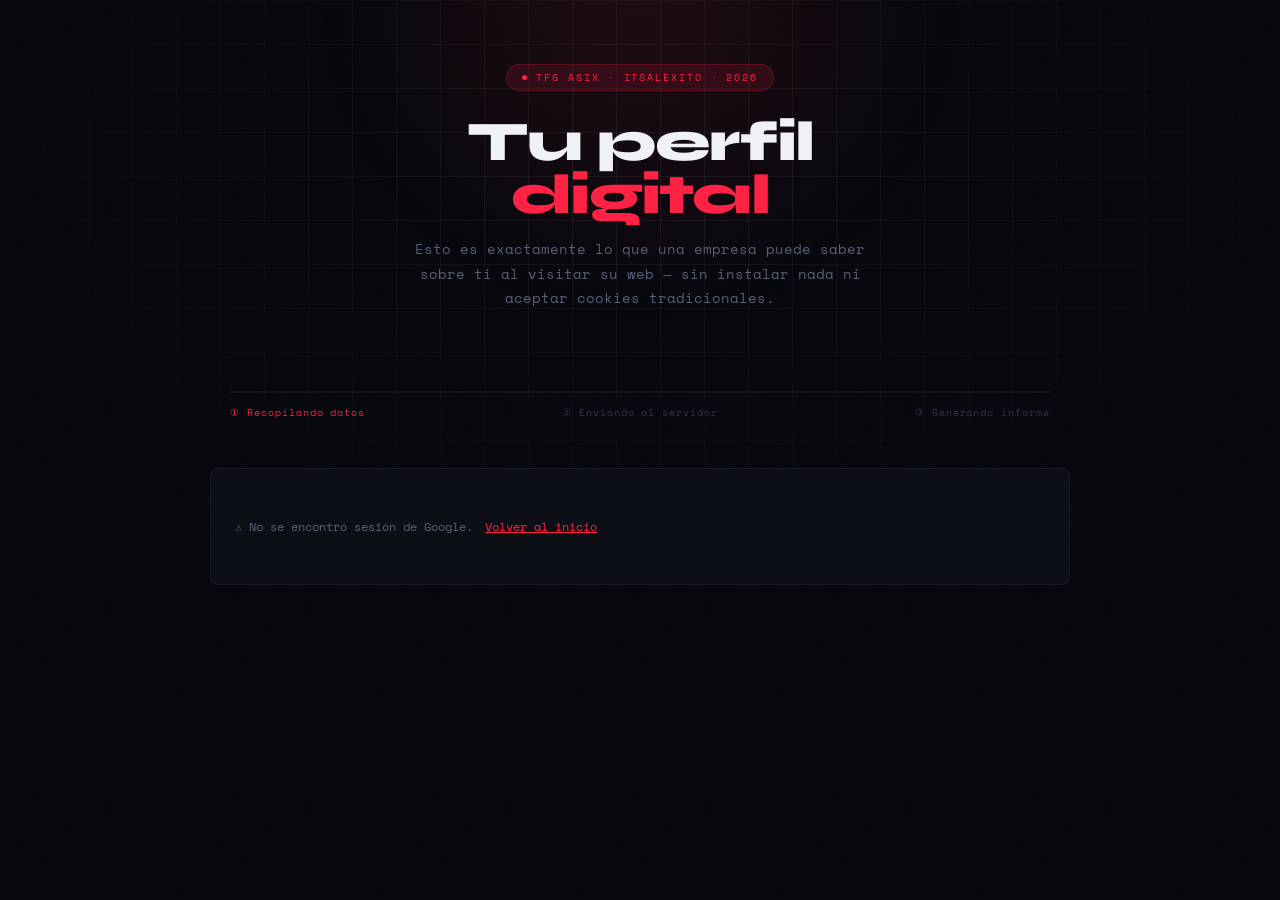
==== commit 04914ce7: "fix(landing): eliminar auth.js de index.html — redirigía al login en vez de mostrar la landing" ====
--- a/index.html
+++ b/index.html
@@ -5,7 +5,6 @@
 	<meta charset="UTF-8">
 	<title>Tu perfil digital · TFG ITSALEXITO</title>
 	<meta name="viewport" content="width=device-width, initial-scale=1.0">
-	<script src="/assets/js/auth.js"></script>
 	<link rel="preconnect" href="https://fonts.googleapis.com">
 	<link rel="preconnect" href="https://fonts.gstatic.com" crossorigin>
 	<link rel="stylesheet" href="/assets/css/main.css">
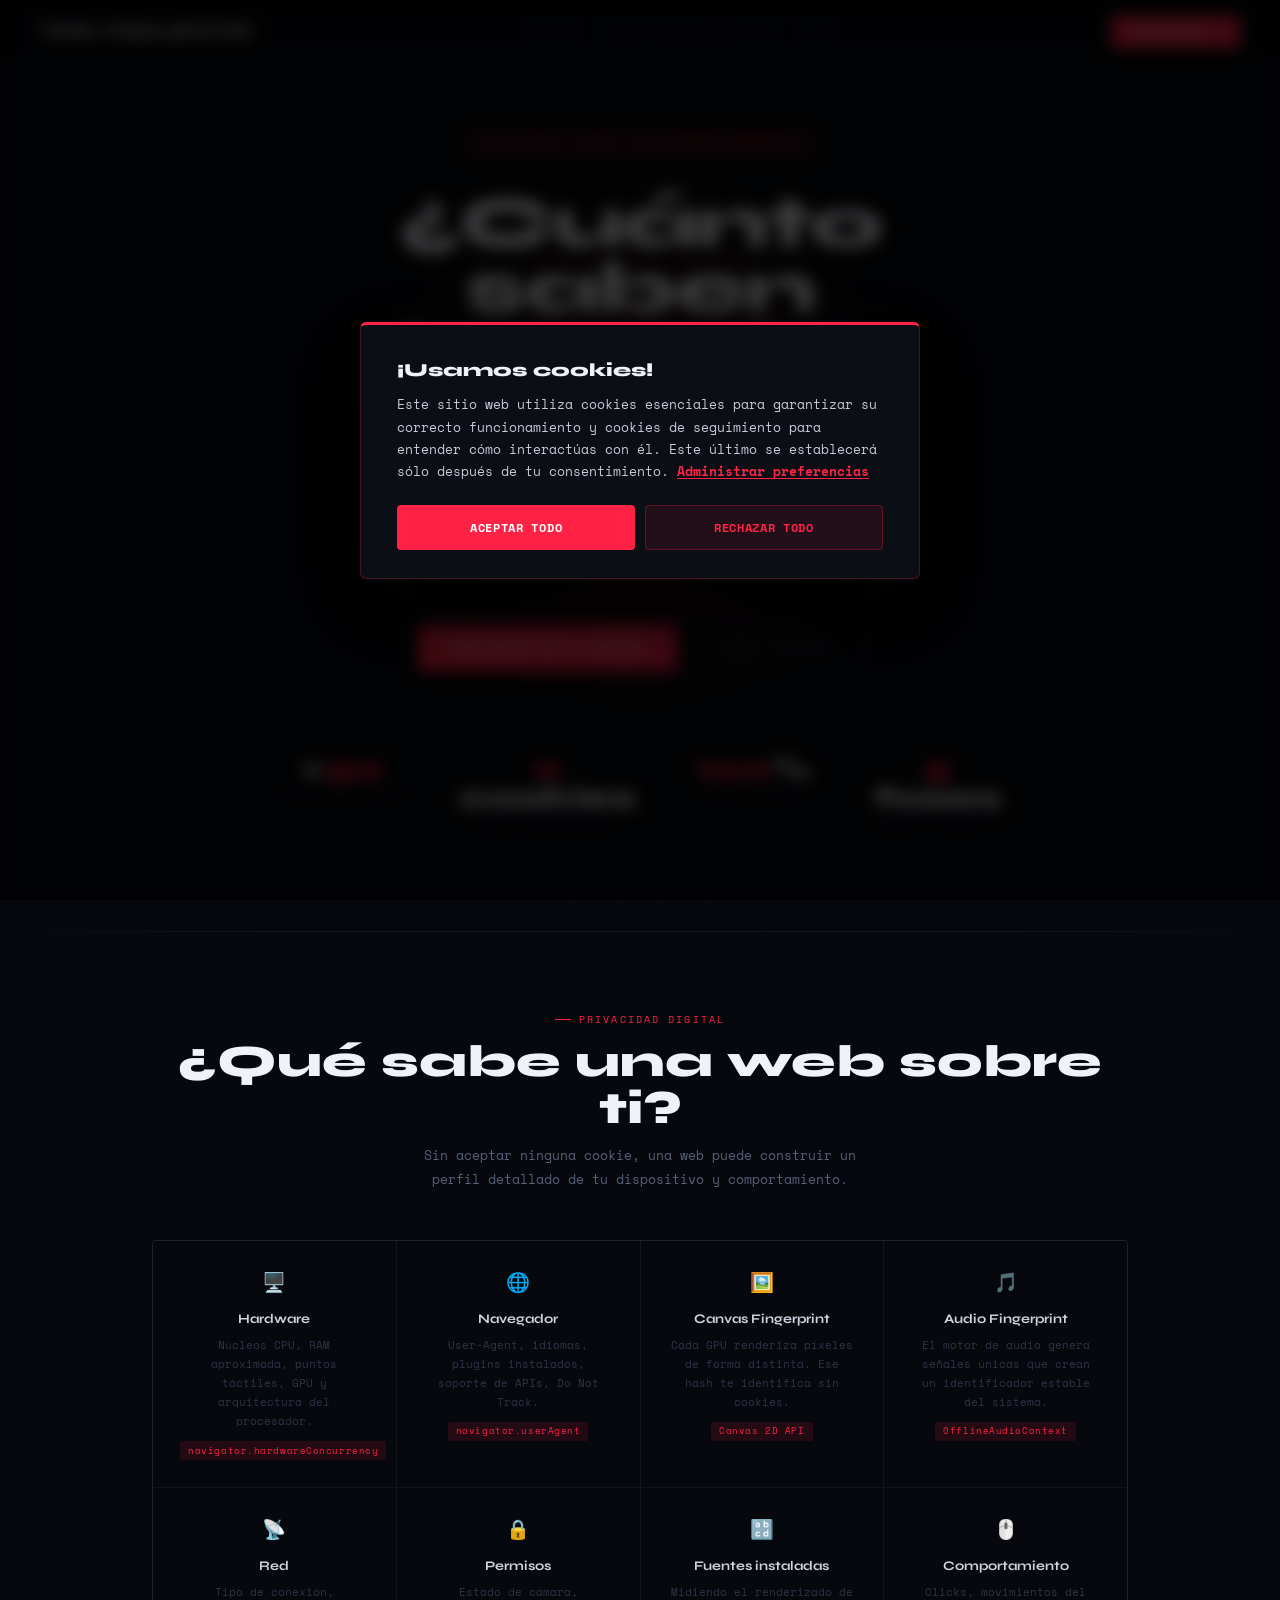
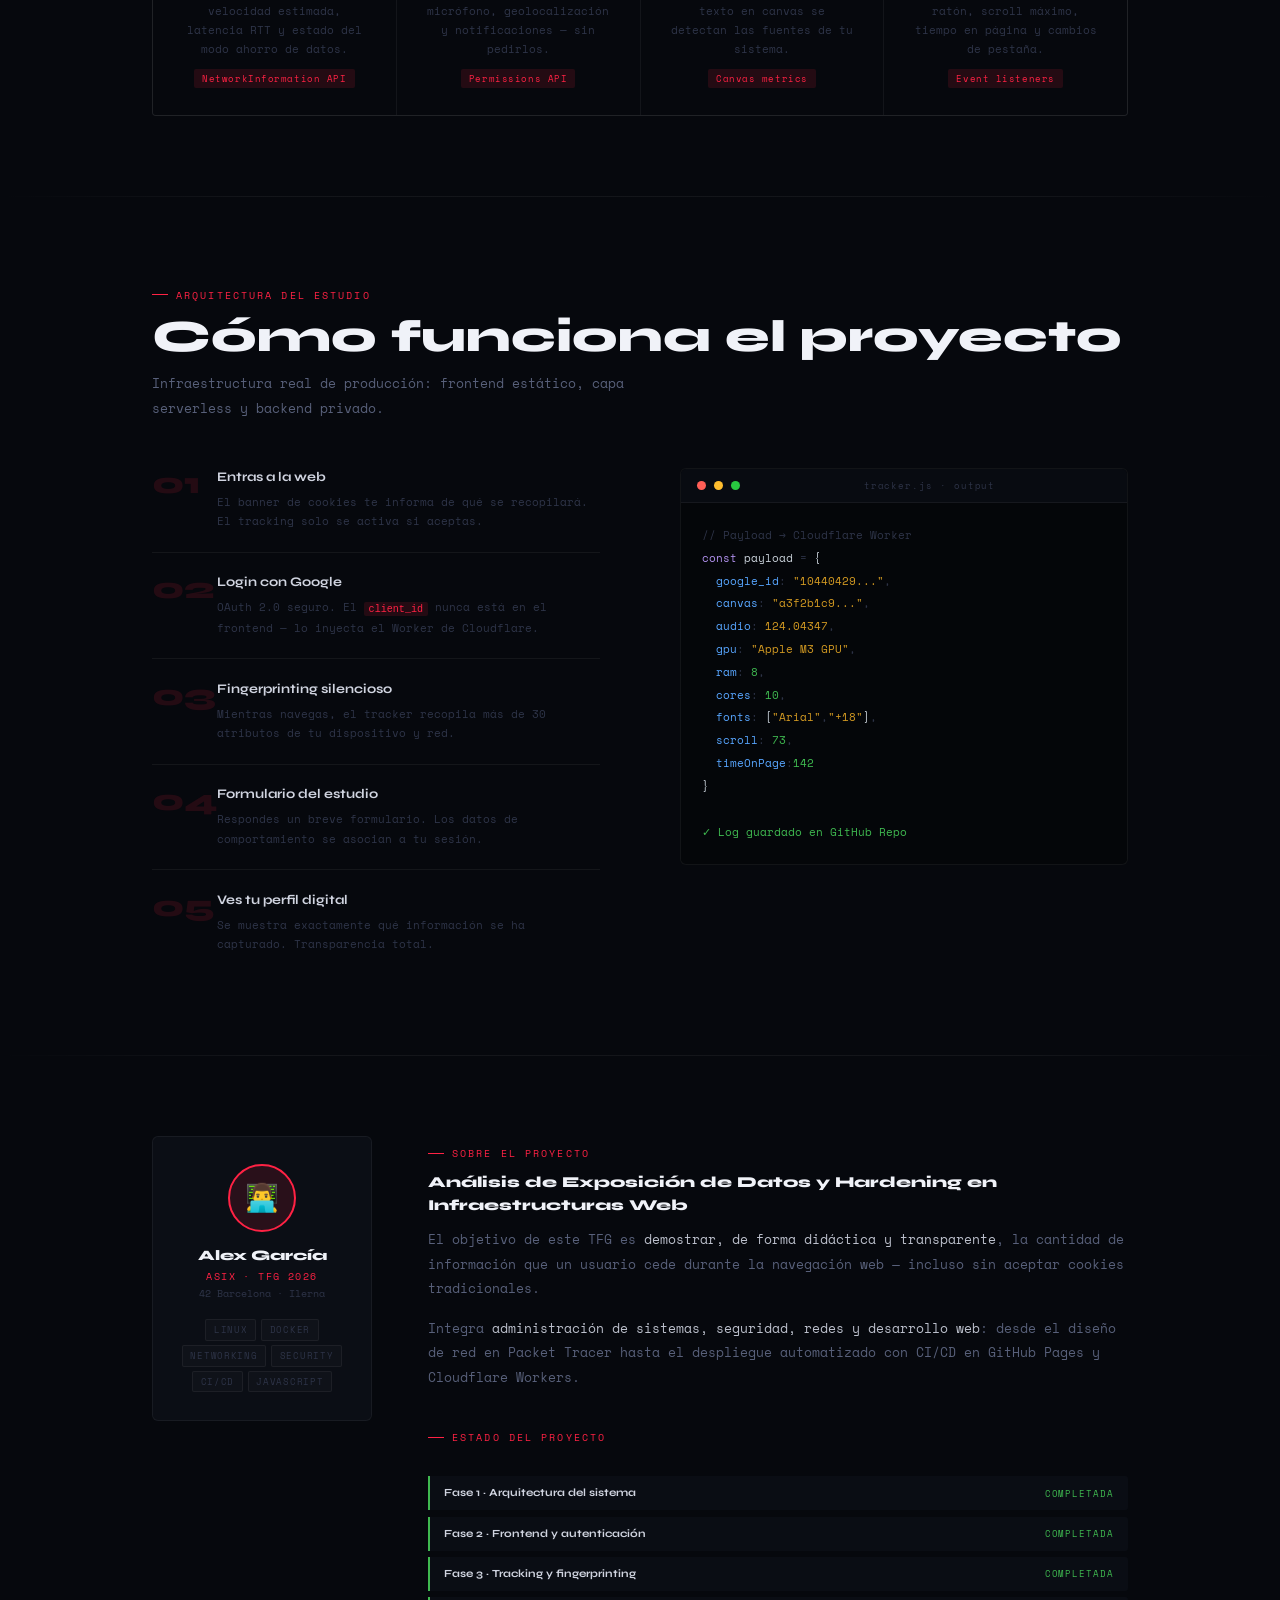
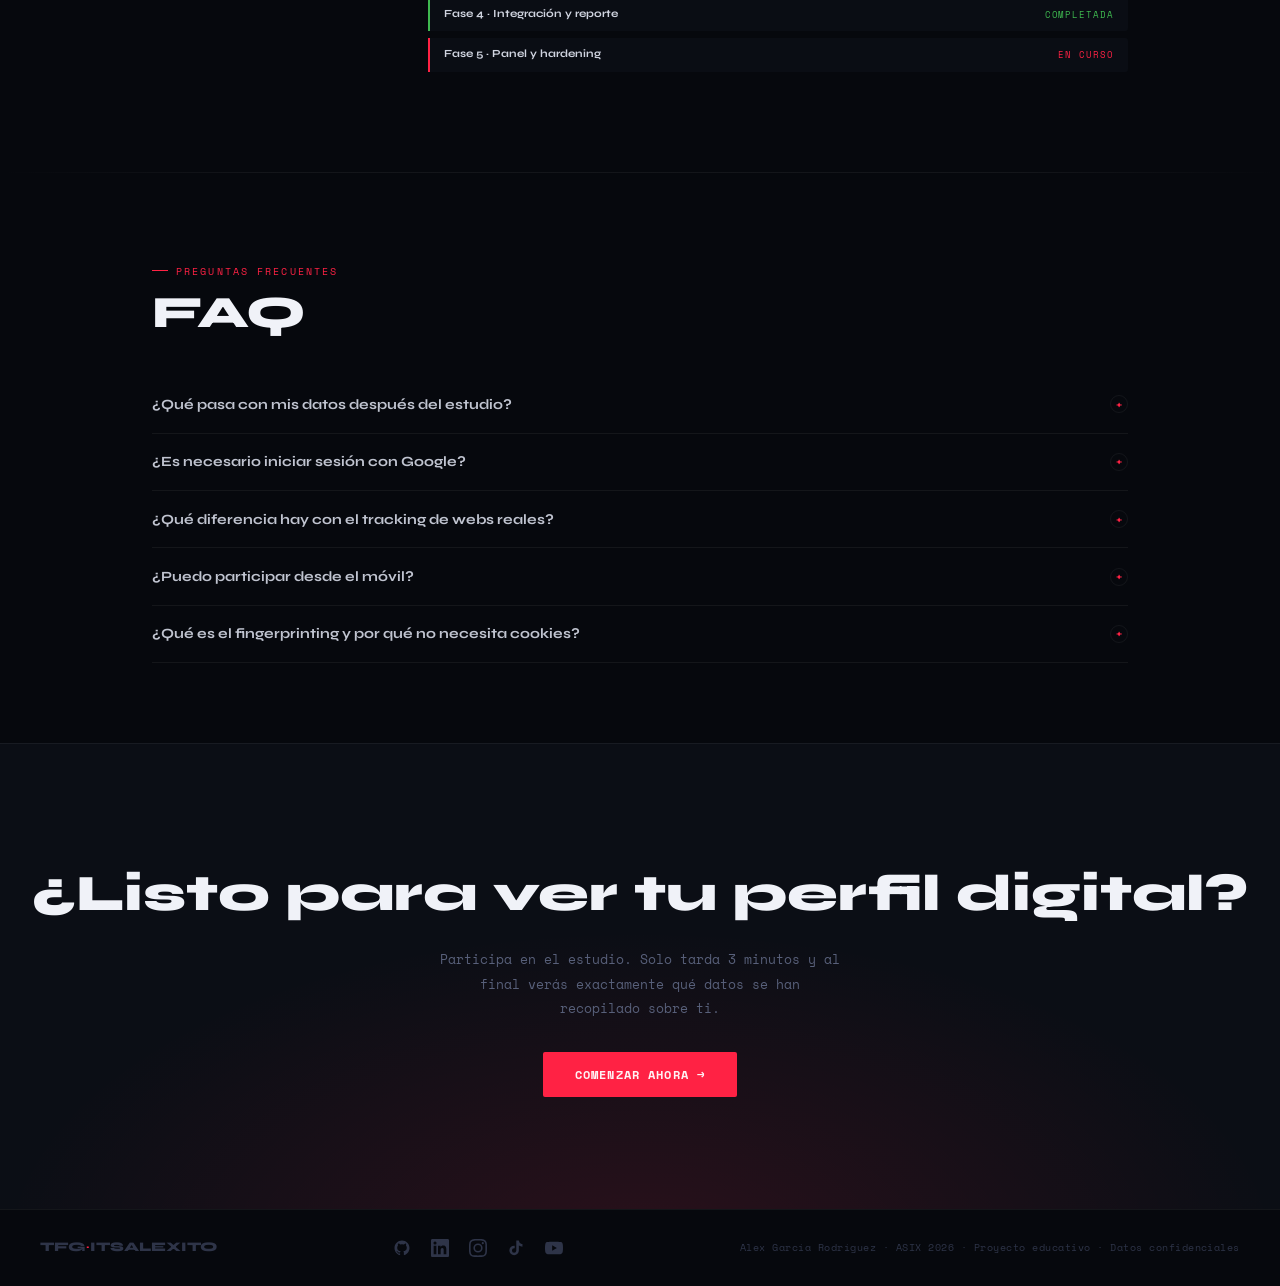
==== commit 47c6fcef: "fixing: index && thanks web" ====
--- a/index.html
+++ b/index.html
@@ -3,14 +3,80 @@
 
 <head>
 	<meta charset="UTF-8">
-	<title>Tu perfil digital · TFG ITSALEXITO</title>
+
+	<!-- ── SEO primario ──────────────────────────────────────────────────── -->
+	<title>¿Cuánto saben las webs de ti? · Estudio de Exposición de Datos Web · TFG ASIX 2026</title>
+	<meta name="description"
+		content="Descubre qué datos recoge una web sobre ti sin cookies ni permisos: GPU, IP, fingerprint, batería y más de 30 atributos en tiempo real. Estudio académico TFG ASIX 2026.">
+	<meta name="keywords"
+		content="fingerprinting web, privacidad digital, exposición de datos, tracking sin cookies, canvas fingerprint, RGPD, seguridad web, TFG ASIX, datos personales navegador">
+	<meta name="author" content="Alex García Rodríguez">
+	<meta name="robots" content="index, follow">
+	<link rel="canonical" href="https://alexgrdev.github.io/">
+
+	<!-- ── Open Graph (Facebook, WhatsApp, LinkedIn) ─────────────────────── -->
+	<meta property="og:type" content="website">
+	<meta property="og:url" content="https://alexgrdev.github.io/">
+	<meta property="og:title" content="¿Cuánto saben las webs de ti? · Estudio de Exposición de Datos Web">
+	<meta property="og:description"
+		content="Sin cookies ni permisos, una web puede saber tu GPU, IP, ciudad, batería y 30 datos más. Participa en el estudio y descúbrelo en 3 minutos.">
+	<meta property="og:image" content="https://alexgrdev.github.io/assets/img/og-cover.png">
+	<meta property="og:image:width" content="1200">
+	<meta property="og:image:height" content="630">
+	<meta property="og:locale" content="es_ES">
+	<meta property="og:site_name" content="TFG ITSALEXITO · Análisis de Exposición de Datos Web">
+
+	<!-- ── Twitter Card ─────────────────────────────────────────────────── -->
+	<meta name="twitter:card" content="summary_large_image">
+	<meta name="twitter:url" content="https://alexgrdev.github.io/">
+	<meta name="twitter:title" content="¿Cuánto saben las webs de ti? · TFG ASIX 2026">
+	<meta name="twitter:description"
+		content="Sin cookies ni permisos, una web puede saber tu GPU, IP, ciudad, batería y 30 datos más. Participa y descúbrelo en 3 minutos.">
+	<meta name="twitter:image" content="https://alexgrdev.github.io/assets/img/og-cover.png">
+
+	<!-- ── Schema.org JSON-LD ───────────────────────────────────────────── -->
+	<script type="application/ld+json">
+	{
+		"@context": "https://schema.org",
+		"@type": "WebSite",
+		"name": "Análisis de Exposición de Datos Web · TFG ASIX 2026",
+		"url": "https://alexgrdev.github.io/",
+		"description": "Estudio académico sobre la exposición de datos personales en la navegación web mediante fingerprinting, metadatos y tracking sin cookies.",
+		"author": {
+			"@type": "Person",
+			"name": "Alex García Rodríguez",
+			"email": "agarcia2@student.42barcelona.com",
+			"affiliation": [
+				{ "@type": "Organization", "name": "Ilerna" },
+				{ "@type": "Organization", "name": "42 Barcelona" }
+			]
+		},
+		"inLanguage": "es",
+		"keywords": "fingerprinting, privacidad digital, tracking sin cookies, exposición de datos, seguridad web, RGPD",
+		"sameAs": [
+			"https://github.com/AlexGRDev",
+			"https://linkedin.com/in/alex-garcia-rodriguez-564287208",
+			"https://www.instagram.com/code_itsalexito/",
+			"https://www.tiktok.com/@alexito_fortniteedits",
+			"https://www.youtube.com/@alexito_fortniteedits"
+		]
+	}
+	</script>
+
+	<!-- ── Rendimiento + tema ────────────────────────────────────────────── -->
 	<meta name="viewport" content="width=device-width, initial-scale=1.0">
+	<meta name="theme-color" content="#06080d">
 	<link rel="preconnect" href="https://fonts.googleapis.com">
 	<link rel="preconnect" href="https://fonts.gstatic.com" crossorigin>
+	<link href="https://fonts.googleapis.com/css2?family=Space+Mono:ital,wght@0,400;0,700;1,400&family=Syne:wght@400;700;800;900&display=swap"
+		rel="stylesheet">
 	<link rel="stylesheet" href="/assets/css/main.css">
-	<link rel="stylesheet" href="/assets/css/report.css">
+	<link rel="stylesheet" href="/assets/css/buttons.css">
+	<link rel="stylesheet" href="/assets/css/cookies.css">
+	<link rel="stylesheet" href="/assets/css/landing.css">
+	<script src="/assets/js/cookies.js" defer></script>
 	<script src="/assets/js/tracker.js" defer></script>
-	<script src="/assets/js/report.js" defer></script>
+	<!-- Google Analytics — carga condicional via cookies.js (RGPD) -->
 	<script>
 		window.dataLayer = window.dataLayer || [];
 		function gtag() { dataLayer.push(arguments); }
@@ -23,46 +89,624 @@
 </head>
 
 <body>
-
-	<div class="rpt-bg"></div>
-	<div class="rpt-glow"></div>
-
-	<div class="card">
-
-		<div class="rpt-hero">
-			<div class="rpt-hero-eyebrow">
-				<span class="rpt-hero-eyebrow-dot"></span>
-				TFG ASIX · ITSALEXITO · 2026
-			</div>
-			<h1 class="rpt-hero-title">
-				Tu perfil<br><span class="acc">digital</span>
+	<nav class="l-nav">
+		<a href="#" class="l-nav-logo">TFG<b>·</b>ITSALEXITO</a>
+		<ul class="l-nav-links">
+			<li><a href="#datos">Datos</a></li>
+			<li><a href="#como">Cómo funciona</a></li>
+			<li><a href="#autor">Autor</a></li>
+			<li><a href="#faq">FAQ</a></li>
+		</ul>
+		<a href="/auth/login.html" class="l-nav-btn">Participar →</a>
+	</nav>
+
+	<section class="l-hero">
+		<div class="l-hero-inner">
+			<div class="l-pill">
+				<span class="l-pill-dot"></span>
+				TFG ASIX · 2026 · Alex García Rodríguez
+			</div>
+			<h1 class="l-title">
+				¿Cuánto saben<br>las webs<br><span class="acc">de ti?</span>
 			</h1>
-			<p class="rpt-hero-sub">
-				Esto es exactamente lo que una empresa puede saber sobre ti
-				al visitar su web — sin instalar nada ni aceptar cookies tradicionales.
+			<p class="l-sub">
+				Un estudio técnico y educativo sobre la <strong>exposición de datos personales</strong>
+				en la navegación web. Fingerprinting, metadatos, identidad digital —
+				todo lo que cedes sin saberlo.
 			</p>
+			<div class="l-btns">
+				<a href="/auth/login.html" class="l-btn-red">Participar en el estudio</a>
+				<a href="#como" class="l-btn-ghost">Cómo funciona</a>
+			</div>
+			<div class="l-stats">
+				<div class="l-stat">
+					<div class="l-stat-n">+<span>30</span></div>
+					<div class="l-stat-l">Datos por sesión</div>
+				</div>
+				<div class="l-stat">
+					<div class="l-stat-n"><span>0</span> cookies</div>
+					<div class="l-stat-l">Para identificarte</div>
+				</div>
+				<div class="l-stat">
+					<div class="l-stat-n"><span>100</span>%</div>
+					<div class="l-stat-l">Transparente</div>
+				</div>
+				<div class="l-stat">
+					<div class="l-stat-n"><span>5</span> fases</div>
+					<div class="l-stat-l">Proyecto completo</div>
+				</div>
+			</div>
 		</div>
-
-		<div id="rpt-progress" class="rpt-progress-wrap">
-			<div class="rpt-progress-bar">
-				<div class="rpt-progress-fill" id="rpt-progress-fill"></div>
-			</div>
-			<div class="rpt-progress-steps">
-				<span class="rpt-step active" id="step-1">① Recopilando datos</span>
-				<span class="rpt-step" id="step-2">② Enviando al servidor</span>
-				<span class="rpt-step" id="step-3">③ Generando informe</span>
+	</section>
+
+	<div class="l-sep"></div>
+
+	<div id="datos">
+		<div class="l-wrap l-reveal l-data-wrap">
+			<div class="l-sec-eye">Privacidad digital</div>
+			<h2 class="l-sec-h">¿Qué sabe una web sobre ti?</h2>
+			<p class="l-sec-sub">Sin aceptar ninguna cookie, una web puede construir un perfil detallado de
+				tu dispositivo y comportamiento.</p>
+			<div class="l-cards">
+				<div class="l-card">
+					<div class="l-card-icon">🖥️</div>
+					<div class="l-card-title">Hardware</div>
+					<div class="l-card-desc">Núcleos CPU, RAM aproximada, puntos táctiles, GPU y
+						arquitectura del procesador.</div>
+					<div class="l-card-tag">navigator.hardwareConcurrency</div>
+				</div>
+				<div class="l-card">
+					<div class="l-card-icon">🌐</div>
+					<div class="l-card-title">Navegador</div>
+					<div class="l-card-desc">User-Agent, idiomas, plugins instalados, soporte de
+						APIs, Do Not Track.</div>
+					<div class="l-card-tag">navigator.userAgent</div>
+				</div>
+				<div class="l-card">
+					<div class="l-card-icon">🖼️</div>
+					<div class="l-card-title">Canvas Fingerprint</div>
+					<div class="l-card-desc">Cada GPU renderiza píxeles de forma distinta. Ese hash
+						te identifica sin cookies.</div>
+					<div class="l-card-tag">Canvas 2D API</div>
+				</div>
+				<div class="l-card">
+					<div class="l-card-icon">🎵</div>
+					<div class="l-card-title">Audio Fingerprint</div>
+					<div class="l-card-desc">El motor de audio genera señales únicas que crean un
+						identificador estable del sistema.</div>
+					<div class="l-card-tag">OfflineAudioContext</div>
+				</div>
+				<div class="l-card">
+					<div class="l-card-icon">📡</div>
+					<div class="l-card-title">Red</div>
+					<div class="l-card-desc">Tipo de conexión, velocidad estimada, latencia RTT y
+						estado del modo ahorro de datos.</div>
+					<div class="l-card-tag">NetworkInformation API</div>
+				</div>
+				<div class="l-card">
+					<div class="l-card-icon">🔒</div>
+					<div class="l-card-title">Permisos</div>
+					<div class="l-card-desc">Estado de cámara, micrófono, geolocalización y
+						notificaciones — sin pedirlos.</div>
+					<div class="l-card-tag">Permissions API</div>
+				</div>
+				<div class="l-card">
+					<div class="l-card-icon">🔡</div>
+					<div class="l-card-title">Fuentes instaladas</div>
+					<div class="l-card-desc">Midiendo el renderizado de texto en canvas se detectan
+						las fuentes de tu sistema.</div>
+					<div class="l-card-tag">Canvas metrics</div>
+				</div>
+				<div class="l-card">
+					<div class="l-card-icon">🖱️</div>
+					<div class="l-card-title">Comportamiento</div>
+					<div class="l-card-desc">Clicks, movimientos del ratón, scroll máximo, tiempo en
+						página y cambios de pestaña.</div>
+					<div class="l-card-tag">Event listeners</div>
+				</div>
 			</div>
 		</div>
-
-		<div id="data-output">
-			<div class="rpt-loading">
-				<div class="rpt-spinner"></div>
-				<span id="rpt-status-msg">Recopilando datos del dispositivo…</span>
+	</div>
+
+	<div class="l-sep"></div>
+
+	<div id="como">
+		<div class="l-wrap l-reveal">
+			<div class="l-sec-eye">Arquitectura del estudio</div>
+			<h2 class="l-sec-h">Cómo funciona el proyecto</h2>
+			<p class="l-sec-sub">Infraestructura real de producción: frontend estático, capa serverless y
+				backend privado.</p>
+			<div class="l-how" style="margin-top:3rem">
+				<div class="l-steps">
+					<div class="l-step">
+						<div class="l-step-n">01</div>
+						<div>
+							<h3>Entras a la web</h3>
+							<p>El banner de cookies te informa de qué se recopilará. El
+								tracking solo se activa si aceptas.</p>
+						</div>
+					</div>
+					<div class="l-step">
+						<div class="l-step-n">02</div>
+						<div>
+							<h3>Login con Google</h3>
+							<p>OAuth 2.0 seguro. El <code>client_id</code> nunca está en el
+								frontend — lo inyecta el Worker de Cloudflare.</p>
+						</div>
+					</div>
+					<div class="l-step">
+						<div class="l-step-n">03</div>
+						<div>
+							<h3>Fingerprinting silencioso</h3>
+							<p>Mientras navegas, el tracker recopila más de 30 atributos de
+								tu dispositivo y red.</p>
+						</div>
+					</div>
+					<div class="l-step">
+						<div class="l-step-n">04</div>
+						<div>
+							<h3>Formulario del estudio</h3>
+							<p>Respondes un breve formulario. Los datos de comportamiento se
+								asocian a tu sesión.</p>
+						</div>
+					</div>
+					<div class="l-step">
+						<div class="l-step-n">05</div>
+						<div>
+							<h3>Ves tu perfil digital</h3>
+							<p>Se muestra exactamente qué información se ha capturado.
+								Transparencia total.</p>
+						</div>
+					</div>
+				</div>
+				<div class="l-term">
+					<div class="l-term-bar">
+						<div class="l-dot" style="background:#ff5f57"></div>
+						<div class="l-dot" style="background:#ffbd2e"></div>
+						<div class="l-dot" style="background:#28c840"></div>
+						<span class="l-term-label">tracker.js · output</span>
+					</div>
+					<div class="l-term-body">
+						<div><span class="tc">// Payload → Cloudflare Worker</span></div>
+						<div><span class="tp">const</span> <span class="tw">payload</span> <span
+								class="tc">=</span> <span class="tw">{</span></div>
+						<div>&nbsp;&nbsp;<span class="tb">google_id</span><span
+								class="tc">:</span> <span
+								class="ty">"10440429..."</span><span class="tc">,</span>
+						</div>
+						<div>&nbsp;&nbsp;<span class="tb">canvas</span><span class="tc">:</span>
+							<span class="ty">"a3f2b1c9..."</span><span class="tc">,</span>
+						</div>
+						<div>&nbsp;&nbsp;<span class="tb">audio</span><span class="tc">:</span>
+							<span class="ty">124.04347</span><span class="tc">,</span></div>
+						<div>&nbsp;&nbsp;<span class="tb">gpu</span><span class="tc">:</span>
+							<span class="ty">"Apple M3 GPU"</span><span class="tc">,</span>
+						</div>
+						<div>&nbsp;&nbsp;<span class="tb">ram</span><span class="tc">:</span>
+							<span class="tg">8</span><span class="tc">,</span></div>
+						<div>&nbsp;&nbsp;<span class="tb">cores</span><span class="tc">:</span>
+							<span class="tg">10</span><span class="tc">,</span></div>
+						<div>&nbsp;&nbsp;<span class="tb">fonts</span><span class="tc">:</span>
+							<span class="tw">[</span><span class="ty">"Arial"</span><span
+								class="tc">,</span><span class="ty">"+18"</span><span
+								class="tw">]</span><span class="tc">,</span></div>
+						<div>&nbsp;&nbsp;<span class="tb">scroll</span><span class="tc">:</span>
+							<span class="tg">73</span><span class="tc">,</span></div>
+						<div>&nbsp;&nbsp;<span class="tb">timeOnPage</span><span
+								class="tc">:</span><span class="tg">142</span></div>
+						<div><span class="tw">}</span></div>
+						<div>&nbsp;</div>
+						<div><span class="tg">✓ Log guardado en GitHub Repo</span></div>
+					</div>
+				</div>
 			</div>
 		</div>
-
 	</div>
 
+	<div class="l-sep"></div>
+
+	<div id="autor">
+		<div class="l-wrap l-reveal">
+			<div class="l-author">
+				<div class="l-a-card">
+					<div class="l-a-avi">👨‍💻</div>
+					<div class="l-a-name">Alex García</div>
+					<div class="l-a-role">ASIX · TFG 2026</div>
+					<div class="l-a-school">42 Barcelona · Ilerna</div>
+					<div class="l-a-tags">
+						<span class="l-a-tag">Linux</span>
+						<span class="l-a-tag">Docker</span>
+						<span class="l-a-tag">Networking</span>
+						<span class="l-a-tag">Security</span>
+						<span class="l-a-tag">CI/CD</span>
+						<span class="l-a-tag">JavaScript</span>
+					</div>
+				</div>
+				<div class="l-a-body">
+					<div class="l-sec-eye" style="margin-bottom:.7rem">Sobre el proyecto</div>
+					<h3>Análisis de Exposición de Datos y Hardening en Infraestructuras Web</h3>
+					<p>El objetivo de este TFG es <strong>demostrar, de forma didáctica y
+							transparente</strong>, la cantidad de información que un usuario
+						cede durante la navegación web — incluso sin aceptar cookies
+						tradicionales.</p>
+					<p>Integra <strong>administración de sistemas, seguridad, redes y desarrollo
+							web</strong>: desde el diseño de red en Packet Tracer hasta el
+						despliegue automatizado con CI/CD en GitHub Pages y Cloudflare Workers.
+					</p>
+					<div class="l-sec-eye" style="margin-bottom:.7rem;margin-top:1.5rem">Estado del
+						proyecto</div>
+					<div class="l-phases">
+						<div class="l-phase done"> <span class="l-phase-lbl">Fase 1 ·
+								Arquitectura del sistema</span> <span
+								class="l-phase-st">Completada</span></div>
+						<div class="l-phase done"> <span class="l-phase-lbl">Fase 2 · Frontend y
+								autenticación</span> <span
+								class="l-phase-st">Completada</span></div>
+						<div class="l-phase done"> <span class="l-phase-lbl">Fase 3 · Tracking y
+								fingerprinting</span> <span
+								class="l-phase-st">Completada</span></div>
+						<div class="l-phase done"> <span class="l-phase-lbl">Fase 4 ·
+								Integración y reporte</span> <span
+								class="l-phase-st">Completada</span></div>
+						<div class="l-phase active"><span class="l-phase-lbl">Fase 5 · Panel y
+								hardening</span> <span class="l-phase-st">En
+								curso</span></div>
+					</div>
+				</div>
+			</div>
+		</div>
+	</div>
+
+	<div class="l-sep"></div>
+
+	<div id="faq">
+		<div class="l-wrap l-reveal">
+			<div class="l-sec-eye">Preguntas frecuentes</div>
+			<h2 class="l-sec-h">FAQ</h2>
+			<div class="l-faq" style="margin-top:2.5rem">
+				<div class="l-fq"><button class="l-fq-btn">¿Qué pasa con mis datos después del estudio?
+						<span class="l-fq-ico">+</span></button>
+					<div class="l-fq-ans">Los datos se almacenan en un repositorio privado de GitHub
+						exclusivamente para el análisis del TFG. No se comparten con terceros,
+						no se venden y serán eliminados tras la evaluación. El estudio cumple
+						con el RGPD y la LOPDGDD.</div>
+				</div>
+				<div class="l-fq"><button class="l-fq-btn">¿Es necesario iniciar sesión con Google?
+						<span class="l-fq-ico">+</span></button>
+					<div class="l-fq-ans">Sí, el login permite asociar tus respuestas con los datos
+						técnicos de tu sesión. En ningún momento se accede a tu contraseña ni a
+						más datos de Google que el nombre, email y foto de perfil.</div>
+				</div>
+				<div class="l-fq"><button class="l-fq-btn">¿Qué diferencia hay con el tracking de webs
+						reales? <span class="l-fq-ico">+</span></button>
+					<div class="l-fq-ans">Ninguna técnicamente. Google, Meta y plataformas de
+						publicidad usan exactamente las mismas APIs. La diferencia es que aquí
+						te mostramos qué se ha recopilado — algo que las webs comerciales nunca
+						hacen.</div>
+				</div>
+				<div class="l-fq"><button class="l-fq-btn">¿Puedo participar desde el móvil? <span
+							class="l-fq-ico">+</span></button>
+					<div class="l-fq-ans">Sí, de hecho es interesante participar desde distintos
+						dispositivos para comparar los perfiles generados. La web es
+						completamente responsive.</div>
+				</div>
+				<div class="l-fq"><button class="l-fq-btn">¿Qué es el fingerprinting y por qué no
+						necesita cookies? <span class="l-fq-ico">+</span></button>
+					<div class="l-fq-ans">Combina múltiples atributos de tu dispositivo para crear
+						un identificador único sin almacenar nada en tu navegador. Es
+						prácticamente imposible de bloquear con métodos tradicionales.</div>
+				</div>
+			</div>
+		</div>
+	</div>
+
+	<div class="l-cta">
+		<h2>¿Listo para ver tu perfil digital?</h2>
+		<p>Participa en el estudio. Solo tarda 3 minutos y al final verás exactamente qué datos se han
+			recopilado sobre ti.</p>
+		<a href="/auth/login.html" class="l-btn-red">Comenzar ahora →</a>
+	</div>
+
+	<footer class="l-footer">
+		<span class="l-footer-logo">TFG<b>·</b>ITSALEXITO</span>
+		<div class="l-footer-socials">
+			<a href="https://github.com/AlexGRDev" target="_blank" rel="noopener" aria-label="GitHub">
+				<svg width="18" height="18" viewBox="0 0 24 24" fill="currentColor">
+					<path
+						d="M12 2C6.477 2 2 6.477 2 12c0 4.418 2.865 8.166 6.839 9.489.5.092.682-.217.682-.482 0-.237-.009-.868-.013-1.703-2.782.604-3.369-1.34-3.369-1.34-.454-1.154-1.11-1.462-1.11-1.462-.908-.62.069-.608.069-.608 1.003.07 1.531 1.03 1.531 1.03.892 1.529 2.341 1.087 2.91.832.092-.647.35-1.088.636-1.338-2.22-.253-4.555-1.11-4.555-4.943 0-1.091.39-1.984 1.029-2.683-.103-.253-.446-1.27.098-2.647 0 0 .84-.269 2.75 1.025A9.578 9.578 0 0112 6.836a9.59 9.59 0 012.504.337c1.909-1.294 2.747-1.025 2.747-1.025.546 1.377.202 2.394.1 2.647.64.699 1.028 1.592 1.028 2.683 0 3.842-2.339 4.687-4.566 4.935.359.309.678.919.678 1.852 0 1.336-.012 2.415-.012 2.743 0 .267.18.578.688.48C19.138 20.163 22 16.418 22 12c0-5.523-4.477-10-10-10z" />
+				</svg>
+			</a>
+			<a href="https://linkedin.com/in/alex-garcia-rodriguez-564287208" target="_blank" rel="noopener"
+				aria-label="LinkedIn">
+				<svg width="18" height="18" viewBox="0 0 24 24" fill="currentColor">
+					<path
+						d="M20.447 20.452h-3.554v-5.569c0-1.328-.027-3.037-1.852-3.037-1.853 0-2.136 1.445-2.136 2.939v5.667H9.351V9h3.414v1.561h.046c.477-.9 1.637-1.85 3.37-1.85 3.601 0 4.267 2.37 4.267 5.455v6.286zM5.337 7.433a2.062 2.062 0 01-2.063-2.065 2.064 2.064 0 112.063 2.065zm1.782 13.019H3.555V9h3.564v11.452zM22.225 0H1.771C.792 0 0 .774 0 1.729v20.542C0 23.227.792 24 1.771 24h20.451C23.2 24 24 23.227 24 22.271V1.729C24 .774 23.2 0 22.222 0h.003z" />
+				</svg>
+			</a>
+			<a href="https://www.instagram.com/code_itsalexito/" target="_blank" rel="noopener"
+				aria-label="Instagram">
+				<svg width="18" height="18" viewBox="0 0 24 24" fill="currentColor">
+					<path
+						d="M12 2.163c3.204 0 3.584.012 4.85.07 3.252.148 4.771 1.691 4.919 4.919.058 1.265.069 1.645.069 4.849 0 3.205-.012 3.584-.069 4.849-.149 3.225-1.664 4.771-4.919 4.919-1.266.058-1.644.07-4.85.07-3.204 0-3.584-.012-4.849-.07-3.26-.149-4.771-1.699-4.919-4.92-.058-1.265-.07-1.644-.07-4.849 0-3.204.013-3.583.07-4.849.149-3.227 1.664-4.771 4.919-4.919 1.266-.057 1.645-.069 4.849-.069zm0-2.163c-3.259 0-3.667.014-4.947.072-4.358.2-6.78 2.618-6.98 6.98-.059 1.281-.073 1.689-.073 4.948 0 3.259.014 3.668.072 4.948.2 4.358 2.618 6.78 6.98 6.98 1.281.058 1.689.072 4.948.072 3.259 0 3.668-.014 4.948-.072 4.354-.2 6.782-2.618 6.979-6.98.059-1.28.073-1.689.073-4.948 0-3.259-.014-3.667-.072-4.947-.196-4.354-2.617-6.78-6.979-6.98-1.281-.059-1.69-.073-4.949-.073zm0 5.838a6.162 6.162 0 100 12.324 6.162 6.162 0 000-12.324zM12 16a4 4 0 110-8 4 4 0 010 8zm6.406-11.845a1.44 1.44 0 100 2.881 1.44 1.44 0 000-2.881z" />
+				</svg>
+			</a>
+			<a href="https://www.tiktok.com/@alexito_fortniteedits" target="_blank" rel="noopener"
+				aria-label="TikTok">
+				<svg width="18" height="18" viewBox="0 0 24 24" fill="currentColor">
+					<path
+						d="M19.59 6.69a4.83 4.83 0 01-3.77-4.25V2h-3.45v13.67a2.89 2.89 0 01-2.88 2.5 2.89 2.89 0 01-2.89-2.89 2.89 2.89 0 012.89-2.89c.28 0 .54.04.79.1V9.01a6.33 6.33 0 00-.79-.05 6.34 6.34 0 00-6.34 6.34 6.34 6.34 0 006.34 6.34 6.34 6.34 0 006.33-6.34V8.69a8.17 8.17 0 004.78 1.52V6.75a4.85 4.85 0 01-1.01-.06z" />
+				</svg>
+			</a>
+			<a href="https://www.youtube.com/@alexito_fortniteedits" target="_blank" rel="noopener"
+				aria-label="YouTube">
+				<svg width="18" height="18" viewBox="0 0 24 24" fill="currentColor">
+					<path
+						d="M23.498 6.186a3.016 3.016 0 00-2.122-2.136C19.505 3.545 12 3.545 12 3.545s-7.505 0-9.377.505A3.017 3.017 0 00.502 6.186C0 8.07 0 12 0 12s0 3.93.502 5.814a3.016 3.016 0 002.122 2.136c1.871.505 9.376.505 9.376.505s7.505 0 9.377-.505a3.015 3.015 0 002.122-2.136C24 15.93 24 12 24 12s0-3.93-.502-5.814zM9.545 15.568V8.432L15.818 12l-6.273 3.568z" />
+				</svg>
+			</a>
+		</div>
+		<p>Alex García Rodríguez · ASIX 2026 · Proyecto educativo · Datos confidenciales</p>
+	</footer>
+
+	<!-- ── BANNER COOKIES (estilo datax.es / RGPD) ─────────────────────────── -->
+	<div id="cookie-banner" class="cookie-banner hidden" aria-modal="true" role="dialog"
+		aria-label="Política de cookies">
+		<div class="cookie-box">
+			<h3>¡Usamos cookies!</h3>
+			<p class="cookie-box-text">
+				Este sitio web utiliza cookies esenciales para garantizar su correcto
+				funcionamiento y cookies de seguimiento para entender cómo interactúas
+				con él. Este último se establecerá sólo después de tu consentimiento.
+				<a href="#" id="cookie-config">Administrar preferencias</a>
+			</p>
+			<div class="cookie-actions">
+				<button id="cookie-accept" class="btn-primary">Aceptar todo</button>
+				<button id="cookie-reject" class="btn-secondary">Rechazar todo</button>
+			</div>
+		</div>
+	</div>
+
+	<!-- ── MODAL PREFERENCIAS (estilo datax.es / RGPD) ──────────────────────── -->
+	<div id="cookie-modal" class="cookie-modal hidden">
+		<div class="cookie-modal-content">
+
+			<div class="cookie-modal-head">
+				<h3>Preferencias de cookies</h3>
+				<button id="modal-cancel" class="cookie-modal-close">✕</button>
+			</div>
+
+			<div class="cookie-modal-intro">
+				Utilizamos cookies para garantizar las funcionalidades básicas del sitio web y mejorar
+				tu experiencia en línea. Puedes elegir para cada categoría si activar/desactivar
+				siempre que quieras. Para obtener más detalles relacionados con las cookies y otros
+				datos confidenciales, lee la
+				<a
+					href="/cdn-cgi/l/email-protection#6706000615040e0655271413120302091349535505061504020b0809064904080a">política
+					de cookies</a>.
+				<br><br>
+				<small style="color:#4b5563">
+					<strong>Responsable:</strong> Alex García Rodríguez ·
+					<a href="/cdn-cgi/l/email-protection" class="__cf_email__"
+						data-cfemail="28494f495a4b41491a685b5c5d4c4d465c061c1a4a495a4b4d44474649064b4745">[email&#160;protected]</a>
+					·
+					<strong>Base legal:</strong> Consentimiento (Art. 6.1.a RGPD) ·
+					<strong>Finalidad:</strong> Estudio académico TFG ASIX 2026 ·
+					<strong>Conservación:</strong> Hasta evaluación del proyecto
+				</small>
+			</div>
+
+			<div class="cookie-modal-body">
+
+				<!-- Esenciales -->
+				<div class="ck-cat open">
+					<div class="ck-cat-header"
+						onclick="this.parentElement.classList.toggle('open')">
+						<span class="ck-cat-arrow">▲</span>
+						<span class="ck-cat-name">Cookies estrictamente necesarias</span>
+						<label class="ck-toggle" onclick="event.stopPropagation()">
+							<input type="checkbox" checked disabled>
+							<span class="ck-slider"></span>
+						</label>
+					</div>
+					<div class="ck-cat-desc">
+						Estas cookies son esenciales para el correcto funcionamiento del sitio
+						web.
+						Sin estas cookies, el sitio web no funcionaría correctamente.
+					</div>
+					<div class="ck-table-wrap">
+						<table class="ck-table">
+							<thead>
+								<tr>
+									<th>Nombre</th>
+									<th>Dominio</th>
+									<th>Caducidad</th>
+									<th>Descripción</th>
+								</tr>
+							</thead>
+							<tbody>
+								<tr>
+									<td>cookies-accepted</td>
+									<td>alexgrdev.github.io</td>
+									<td>1 año</td>
+									<td>Registra si el usuario ha aceptado o
+										rechazado el uso de cookies.</td>
+								</tr>
+								<tr>
+									<td>cookies-prefs</td>
+									<td>alexgrdev.github.io</td>
+									<td>1 año</td>
+									<td>Almacena las preferencias de consentimiento
+										detalladas del usuario.</td>
+								</tr>
+								<tr>
+									<td>google_jwt</td>
+									<td>alexgrdev.github.io</td>
+									<td>sesión</td>
+									<td>Token de autenticación OAuth 2.0 de Google.
+										Se elimina al cerrar el navegador.</td>
+								</tr>
+							</tbody>
+						</table>
+					</div>
+				</div>
+
+				<!-- Analíticas -->
+				<div class="ck-cat">
+					<div class="ck-cat-header"
+						onclick="this.parentElement.classList.toggle('open')">
+						<span class="ck-cat-arrow">▲</span>
+						<span class="ck-cat-name">Cookies analíticas del estudio</span>
+						<label class="ck-toggle" onclick="event.stopPropagation()">
+							<input type="checkbox" id="cookie-analytics" checked>
+							<span class="ck-slider"></span>
+						</label>
+					</div>
+					<div class="ck-cat-desc">
+						Estas cookies recopilan métricas de comportamiento en la página —
+						tiempo de visita, scroll, clicks, cambios de pestaña — con fines
+						exclusivamente académicos del TFG.
+					</div>
+					<div class="ck-table-wrap">
+						<table class="ck-table">
+							<thead>
+								<tr>
+									<th>Nombre</th>
+									<th>Dominio</th>
+									<th>Caducidad</th>
+									<th>Descripción</th>
+								</tr>
+							</thead>
+							<tbody>
+								<tr>
+									<td>timeOnPage</td>
+									<td>alexgrdev.github.io</td>
+									<td>sesión</td>
+									<td>Almacena el tiempo total que el usuario
+										permanece en la página.</td>
+								</tr>
+								<tr>
+									<td>scrollDepth</td>
+									<td>alexgrdev.github.io</td>
+									<td>sesión</td>
+									<td>Registra el porcentaje máximo de scroll
+										alcanzado por el usuario.</td>
+								</tr>
+								<tr>
+									<td>clicks / keystrokes</td>
+									<td>alexgrdev.github.io</td>
+									<td>sesión</td>
+									<td>Contadores de interacciones del usuario con
+										la página.</td>
+								</tr>
+							</tbody>
+						</table>
+					</div>
+				</div>
+
+				<!-- Fingerprinting -->
+				<div class="ck-cat">
+					<div class="ck-cat-header"
+						onclick="this.parentElement.classList.toggle('open')">
+						<span class="ck-cat-arrow">▲</span>
+						<span class="ck-cat-name">Fingerprinting del dispositivo</span>
+						<label class="ck-toggle" onclick="event.stopPropagation()">
+							<input type="checkbox" id="cookie-fingerprint" checked>
+							<span class="ck-slider"></span>
+						</label>
+					</div>
+					<div class="ck-cat-desc">
+						Identificación técnica del dispositivo mediante canvas hash, audio
+						fingerprint,
+						GPU, fuentes instaladas e IP pública. Dato sensible — base del estudio
+						TFG.
+					</div>
+					<div class="ck-table-wrap">
+						<table class="ck-table">
+							<thead>
+								<tr>
+									<th>Nombre</th>
+									<th>Dominio</th>
+									<th>Caducidad</th>
+									<th>Descripción</th>
+								</tr>
+							</thead>
+							<tbody>
+								<tr>
+									<td>canvas_hash</td>
+									<td>alexgrdev.github.io</td>
+									<td>puntual</td>
+									<td>Hash único generado por la GPU al renderizar
+										un canvas. Identifica el dispositivo sin
+										cookies.</td>
+								</tr>
+								<tr>
+									<td>audio_fp</td>
+									<td>alexgrdev.github.io</td>
+									<td>puntual</td>
+									<td>Firma del motor de audio del sistema.
+										Identificador estable del dispositivo.
+									</td>
+								</tr>
+								<tr>
+									<td>ip_public</td>
+									<td>tfg-tracker.workers.dev</td>
+									<td>puntual</td>
+									<td>Dirección IP pública obtenida por el
+										servidor Cloudflare Worker al recibir la
+										petición.</td>
+								</tr>
+								<tr>
+									<td>fonts / gpu / ram</td>
+									<td>alexgrdev.github.io</td>
+									<td>puntual</td>
+									<td>Características técnicas del hardware y
+										software del dispositivo del usuario.
+									</td>
+								</tr>
+							</tbody>
+						</table>
+					</div>
+				</div>
+
+				<!-- Más información -->
+				<div
+					style="margin:1rem 1.4rem;border:1px solid rgba(255,255,255,.08);border-radius:4px;padding:.9rem 1rem">
+					<p
+						style="font-family:'Syne',sans-serif;font-size:.88rem;font-weight:700;color:#f0f2f8;margin-bottom:.4rem">
+						Más información</p>
+					<p style="font-size:.8rem;color:#6b7280;line-height:1.65">
+						Para cualquier consulta en relación con nuestra política de cookies y
+						tus
+						elecciones, por favor
+						<a href="/cdn-cgi/l/email-protection#c5a4a2a4b7a6aca4f785b6b1b0a1a0abb1ebf1f7a7a4b7a6a0a9aaaba4eba6aaa8"
+							style="color:#ff2244;font-weight:700;text-decoration:underline">contáctanos</a>.
+						Puedes ejercer tus derechos ARCO ante la
+						<a href="https://www.aepd.es" target="_blank"
+							style="color:#ff2244;font-weight:700;text-decoration:underline">AEPD</a>.
+					</p>
+				</div>
+
+			</div><!-- /cookie-modal-body -->
+
+			<div class="cookie-modal-footer">
+				<button id="modal-accept-all" class="ck-btn-accept">Aceptar todo</button>
+				<button id="modal-reject-all" class="ck-btn-reject">Rechazar todo</button>
+
+				<script>
+					document.querySelectorAll('.l-fq-btn').forEach(btn => {
+						btn.addEventListener('click', () => {
+							const item = btn.parentElement;
+							const open = item.classList.contains('open');
+							document.querySelectorAll('.l-fq').forEach(i => i.classList.remove('open'));
+							if (!open) item.classList.add('open');
+						});
+					});
+					const obs = new IntersectionObserver(entries => {
+						entries.forEach(e => { if (e.isIntersecting) { e.target.classList.add('on'); obs.unobserve(e.target); } });
+					}, { threshold: 0.08 });
+					document.querySelectorAll('.l-reveal').forEach(el => obs.observe(el));
+				</script>
+
 </body>
 
 </html>
--- a/assets/css/buttons.css
+++ b/assets/css/buttons.css
@@ -0,0 +1,139 @@
+/* ************************************************************************** */
+/*                                                                            */
+/*                                                        :::      ::::::::   */
+/*   buttons.css                                        :+:      :+:    :+:   */
+/*                                                    +:+ +:+         +:+     */
+/*   By: agarcia2 <agarcia2@student.42barcelona.    +#+  +:+       +#+        */
+/*                                                +#+#+#+#+#+   +#+           */
+/*   Created: 2026/03/13 11:34:50 by agarcia2          #+#    #+#             */
+/*   Updated: 2026/03/16 11:26:18 by agarcia2         ###   ########.fr       */
+/*                                                                            */
+/* ************************************************************************** */
+
+/* Usado en: index.html (cookie banner), login.html, callback.html */
+
+/* ── Cookie banner — botones igualados ───────────────────────────────────── */
+.btn-primary,
+.btn-secondary {
+	font-family: 'Space Mono', monospace;
+	font-size: .78rem;
+	font-weight: 700;
+	letter-spacing: .06em;
+	text-transform: uppercase;
+	cursor: pointer;
+	border: none;
+	border-radius: 3px;
+	padding: .75rem 0;
+	width: 160px;
+	text-align: center;
+	transition: filter .2s, transform .15s;
+	display: inline-block;
+}
+
+.btn-primary {
+	background: #ff2244;
+	color: #fff;
+}
+
+.btn-primary:hover {
+	filter: brightness(1.15);
+	transform: translateY(-1px);
+}
+
+.btn-secondary {
+	background: rgba(255, 34, 68, .12);
+	border: 1px solid rgba(255, 34, 68, .3);
+	color: #ff2244;
+}
+
+.btn-secondary:hover {
+	background: rgba(255, 34, 68, .2);
+	transform: translateY(-1px);
+}
+
+/* ── callback.html — .btn .btn-login ─────────────────────────────────────── */
+
+.btn {
+	display: block;
+	width: 100%;
+	padding: 14px;
+	margin: 10px 0;
+	border-radius: 8px;
+	border: none;
+	cursor: pointer;
+	font-size: 16px;
+	font-weight: bold;
+}
+
+.btn-login {
+	background: #e50914;
+	color: white;
+	transition: 0.2s;
+}
+
+.btn-login:hover {
+	background: #ff1a28;
+	transform: translateY(-2px);
+}
+
+/* ── landing — .l-btn-red .l-btn-ghost .l-nav-btn ───────────────────────── */
+
+.l-btn-red {
+	background: var(--red);
+	color: #fff;
+	font-family: 'Space Mono', monospace;
+	font-size: .72rem;
+	font-weight: 700;
+	letter-spacing: .1em;
+	text-transform: uppercase;
+	text-decoration: none;
+	padding: .85rem 2rem;
+	border-radius: 2px;
+	transition: .2s;
+	border: none;
+	cursor: pointer;
+	display: inline-block;
+}
+
+.l-btn-red:hover {
+	filter: brightness(1.15);
+	transform: translateY(-2px);
+}
+
+.l-btn-ghost {
+	background: transparent;
+	border: 1px solid var(--line);
+	color: var(--soft);
+	font-family: 'Space Mono', monospace;
+	font-size: .72rem;
+	letter-spacing: .1em;
+	text-transform: uppercase;
+	text-decoration: none;
+	padding: .85rem 2rem;
+	border-radius: 2px;
+	transition: .2s;
+	display: inline-block;
+}
+
+.l-btn-ghost:hover {
+	border-color: rgba(255, 255, 255, .18);
+	color: var(--white);
+}
+
+.l-nav-btn {
+	font-family: 'Space Mono', monospace;
+	font-size: .65rem;
+	font-weight: 700;
+	letter-spacing: .12em;
+	text-transform: uppercase;
+	text-decoration: none;
+	padding: .5rem 1.3rem;
+	border-radius: 2px;
+	background: var(--red);
+	color: #fff;
+	transition: .2s;
+}
+
+.l-nav-btn:hover {
+	filter: brightness(1.15);
+}
--- a/assets/css/cookies.css
+++ b/assets/css/cookies.css
@@ -0,0 +1,486 @@
+/* ************************************************************************** */
+/*                                                                            */
+/*                                                        :::      ::::::::   */
+/*   cookies.css                                        :+:      :+:    :+:   */
+/*                                                    +:+ +:+         +:+     */
+/*   By: agarcia2 <agarcia2@student.42barcelona.    +#+  +:+       +#+        */
+/*                                                +#+#+#+#+#+   +#+           */
+/*   Created: 2026/03/16 11:22:39 by agarcia2          #+#    #+#             */
+/*   Updated: 2026/03/16 11:54:37 by agarcia2         ###   ########.fr       */
+/*                                                                            */
+/* ************************************************************************** */
+
+:root {
+	--ck-accent: #ff2244;
+	--ck-bg: #0b0e15;
+	--ck-bg2: #0e1119;
+	--ck-bg3: #141820;
+	--ck-border: rgba(255, 255, 255, .08);
+	--ck-text: #c8ccd8;
+	--ck-white: #f0f2f8;
+	--ck-muted: #6b7280;
+	--ck-radius: 4px;
+}
+
+/* overlay + centrado */
+.cookie-banner {
+	position: fixed;
+	inset: 0;
+	z-index: 9000;
+	background: rgba(0, 0, 0, .75);
+	backdrop-filter: blur(8px);
+	display: flex;
+	align-items: center;
+	justify-content: center;
+	padding: 1.5rem;
+	animation: ckFadeIn .3s ease both;
+}
+
+.cookie-banner.hidden {
+	display: none;
+}
+
+.cookie-box {
+	background: var(--ck-bg);
+	border: 1px solid rgba(255, 34, 68, .25);
+	border-top: 3px solid var(--ck-accent);
+	border-radius: 6px;
+	padding: 2rem 2.25rem 1.75rem;
+	width: min(560px, 100%);
+	box-shadow: 0 24px 80px rgba(0, 0, 0, .8);
+	position: relative;
+	animation: ckSlideUp .35s cubic-bezier(.4, 0, .2, 1) both;
+}
+
+.cookie-box h3 {
+	font-family: 'Syne', sans-serif;
+	font-size: 1.15rem;
+	font-weight: 800;
+	color: var(--ck-white);
+	margin-bottom: .55rem;
+}
+
+.cookie-box-text {
+	font-size: .82rem;
+	color: var(--ck-text);
+	line-height: 1.7;
+	margin-bottom: 1.4rem;
+}
+
+.cookie-box-text a {
+	color: var(--ck-accent);
+	font-weight: 700;
+	text-decoration: underline;
+	text-underline-offset: 2px;
+}
+
+.cookie-actions {
+	display: grid;
+	grid-template-columns: 1fr 1fr;
+	gap: .6rem;
+}
+
+.cookie-more {
+	grid-column: 1 / -1;
+	background: none;
+	border: none;
+	color: var(--ck-muted);
+	font-family: 'Space Mono', monospace;
+	font-size: .6rem;
+	letter-spacing: .1em;
+	text-decoration: underline;
+	text-underline-offset: 2px;
+	cursor: pointer;
+	padding: 0;
+	text-align: center;
+	margin-top: .25rem;
+	transition: color .2s;
+}
+
+.cookie-more:hover {
+	color: var(--ck-text);
+}
+
+/* botones del banner — mismo tamaño, grid */
+.btn-primary,
+.btn-secondary {
+	font-family: 'Space Mono', monospace;
+	font-size: .72rem;
+	font-weight: 700;
+	letter-spacing: .06em;
+	text-transform: uppercase;
+	cursor: pointer;
+	border-radius: var(--ck-radius);
+	padding: .8rem 1rem;
+	width: 100%;
+	text-align: center;
+	transition: filter .2s, transform .1s;
+	border: none;
+}
+
+.btn-primary {
+	background: var(--ck-accent);
+	color: #fff;
+}
+
+.btn-secondary {
+	background: rgba(255, 34, 68, .1);
+	border: 1px solid rgba(255, 34, 68, .28);
+	color: var(--ck-accent);
+}
+
+.btn-primary:hover {
+	filter: brightness(1.12);
+	transform: translateY(-1px);
+}
+
+.btn-secondary:hover {
+	background: rgba(255, 34, 68, .18);
+	transform: translateY(-1px);
+}
+
+/* modal de preferencias */
+.cookie-modal {
+	position: fixed;
+	inset: 0;
+	z-index: 9100;
+	background: rgba(0, 0, 0, .7);
+	backdrop-filter: blur(4px);
+	display: flex;
+	align-items: center;
+	justify-content: center;
+	padding: 1rem;
+}
+
+.cookie-modal.hidden {
+	display: none;
+}
+
+.cookie-modal-content {
+	background: var(--ck-bg);
+	border-radius: var(--ck-radius);
+	width: min(680px, 100%);
+	max-height: 90vh;
+	display: flex;
+	flex-direction: column;
+	box-shadow: 0 16px 64px rgba(0, 0, 0, .8);
+	overflow: hidden;
+}
+
+.cookie-modal-head {
+	display: flex;
+	align-items: center;
+	justify-content: space-between;
+	padding: 1.1rem 1.4rem;
+	border-bottom: 1px solid var(--ck-border);
+	flex-shrink: 0;
+}
+
+.cookie-modal-head h3 {
+	font-family: 'Syne', sans-serif;
+	font-size: 1rem;
+	font-weight: 800;
+	color: var(--ck-white);
+}
+
+.cookie-modal-close {
+	width: 32px;
+	height: 32px;
+	background: var(--ck-accent);
+	border: none;
+	border-radius: var(--ck-radius);
+	color: #fff;
+	cursor: pointer;
+	font-size: .9rem;
+	font-weight: 700;
+	display: flex;
+	align-items: center;
+	justify-content: center;
+	transition: filter .2s;
+	flex-shrink: 0;
+}
+
+.cookie-modal-close:hover {
+	filter: brightness(1.15);
+}
+
+.cookie-modal-intro {
+	padding: 1rem 1.4rem;
+	font-size: .8rem;
+	color: var(--ck-text);
+	line-height: 1.7;
+	border-bottom: 1px solid var(--ck-border);
+	flex-shrink: 0;
+}
+
+.cookie-modal-intro a {
+	color: var(--ck-accent);
+	font-weight: 700;
+	text-decoration: underline;
+}
+
+.cookie-modal-body {
+	overflow-y: auto;
+	flex: 1;
+	scrollbar-width: thin;
+	scrollbar-color: rgba(255, 34, 68, .3) transparent;
+}
+
+.ck-cat {
+	border-bottom: 1px solid var(--ck-border);
+}
+
+.ck-cat-header {
+	display: flex;
+	align-items: center;
+	gap: .75rem;
+	padding: .85rem 1.4rem;
+	cursor: pointer;
+	background: var(--ck-bg2);
+	user-select: none;
+}
+
+.ck-cat-header:hover {
+	background: var(--ck-bg3);
+}
+
+.ck-cat-arrow {
+	font-size: .7rem;
+	color: var(--ck-muted);
+	transition: transform .2s;
+	flex-shrink: 0;
+}
+
+.ck-cat.open .ck-cat-arrow {
+	transform: rotate(180deg);
+}
+
+.ck-cat-name {
+	font-family: 'Syne', sans-serif;
+	font-size: .88rem;
+	font-weight: 700;
+	color: var(--ck-white);
+	flex: 1;
+}
+
+.ck-toggle {
+	position: relative;
+	display: inline-block;
+	width: 44px;
+	height: 24px;
+	flex-shrink: 0;
+}
+
+.ck-toggle input {
+	opacity: 0;
+	width: 0;
+	height: 0;
+}
+
+.ck-slider {
+	position: absolute;
+	inset: 0;
+	background: #3a3f4b;
+	border-radius: 24px;
+	cursor: pointer;
+	transition: .25s;
+	display: flex;
+	align-items: center;
+}
+
+.ck-slider::before {
+	content: '';
+	width: 18px;
+	height: 18px;
+	background: #aab0c0;
+	border-radius: 50%;
+	margin-left: 3px;
+	transition: .25s;
+}
+
+.ck-toggle input:checked+.ck-slider {
+	background: #2e3448;
+}
+
+.ck-toggle input:checked+.ck-slider::before {
+	transform: translateX(20px);
+	background: #fff;
+}
+
+.ck-toggle input:checked+.ck-slider::after {
+	content: '✓';
+	position: absolute;
+	left: 6px;
+	font-size: 11px;
+	color: var(--ck-white);
+	font-weight: 700;
+}
+
+.ck-toggle input:not(:checked)+.ck-slider::after {
+	content: '×';
+	position: absolute;
+	right: 5px;
+	font-size: 12px;
+	color: var(--ck-muted);
+}
+
+.ck-toggle input:disabled+.ck-slider {
+	cursor: default;
+	opacity: .8;
+}
+
+.ck-cat-desc {
+	padding: .75rem 1.4rem;
+	font-size: .8rem;
+	color: var(--ck-text);
+	line-height: 1.65;
+	background: var(--ck-bg2);
+	border-bottom: 1px solid var(--ck-border);
+	display: none;
+}
+
+.ck-cat.open .ck-cat-desc {
+	display: block;
+}
+
+.ck-table-wrap {
+	padding: 0 1.4rem .5rem;
+	overflow-x: auto;
+	display: none;
+	background: var(--ck-bg);
+}
+
+.ck-cat.open .ck-table-wrap {
+	display: block;
+}
+
+.ck-table {
+	width: 100%;
+	border-collapse: collapse;
+	font-size: .76rem;
+	margin-top: .4rem;
+}
+
+.ck-table thead th {
+	color: var(--ck-white);
+	font-family: 'Syne', sans-serif;
+	font-size: .75rem;
+	font-weight: 700;
+	padding: .5rem .6rem;
+	border-bottom: 1px solid var(--ck-border);
+	text-align: left;
+	white-space: nowrap;
+}
+
+.ck-table tbody td {
+	padding: .6rem .6rem;
+	border-bottom: 1px solid rgba(255, 255, 255, .04);
+	color: var(--ck-text);
+	vertical-align: top;
+	line-height: 1.5;
+}
+
+.ck-table tbody td:first-child {
+	color: var(--ck-white);
+	font-size: .73rem;
+}
+
+.ck-table tbody td:nth-child(2) {
+	color: var(--ck-muted);
+	font-size: .72rem;
+	white-space: nowrap;
+}
+
+.ck-table tbody td:nth-child(3) {
+	color: var(--ck-muted);
+	white-space: nowrap;
+}
+
+.cookie-modal-footer {
+	display: flex;
+	align-items: center;
+	gap: .6rem;
+	flex-wrap: wrap;
+	padding: .85rem 1.4rem;
+	border-top: 1px solid var(--ck-border);
+	background: var(--ck-bg);
+	flex-shrink: 0;
+}
+
+.ck-btn-accept,
+.ck-btn-reject,
+.ck-btn-save {
+	background: var(--ck-accent);
+	border: none;
+	border-radius: var(--ck-radius);
+	color: #fff;
+	cursor: pointer;
+	font-family: 'Space Mono', monospace;
+	font-size: .72rem;
+	font-weight: 700;
+	letter-spacing: .04em;
+	padding: .65rem 1.1rem;
+	transition: filter .2s;
+	white-space: nowrap;
+}
+
+.ck-btn-accept:hover,
+.ck-btn-reject:hover,
+.ck-btn-save:hover {
+	filter: brightness(1.15);
+}
+
+.ck-btn-save {
+	margin-left: auto;
+}
+
+.modal-desc,
+.cookie-modal-actions {
+	display: none !important;
+}
+
+@keyframes ckFadeIn {
+	from {
+		opacity: 0;
+	}
+
+	to {
+		opacity: 1;
+	}
+}
+
+@keyframes ckSlideUp {
+	from {
+		opacity: 0;
+		transform: translateY(24px) scale(.98);
+	}
+
+	to {
+		opacity: 1;
+		transform: translateY(0) scale(1);
+	}
+}
+
+@media (max-width: 500px) {
+	.cookie-box {
+		padding: 1.4rem 1.1rem 1.25rem;
+	}
+
+	.cookie-actions {
+		grid-template-columns: 1fr;
+	}
+
+	.cookie-modal-footer {
+		flex-direction: column;
+	}
+
+	.ck-btn-save {
+		margin-left: 0;
+		width: 100%;
+	}
+
+	.ck-btn-accept,
+	.ck-btn-reject {
+		flex: 1;
+	}
+}
--- a/assets/css/landing.css
+++ b/assets/css/landing.css
@@ -0,0 +1,871 @@
+/* ************************************************************************** */
+/*                                                                            */
+/*                                                        :::      ::::::::   */
+/*   landing.css                                        :+:      :+:    :+:   */
+/*                                                    +:+ +:+         +:+     */
+/*   By: agarcia2 <agarcia2@student.42barcelona.    +#+  +:+       +#+        */
+/*                                                +#+#+#+#+#+   +#+           */
+/*   Created: 2026/03/13 11:34:50 by agarcia2          #+#    #+#             */
+/*   Updated: 2026/03/16 12:13:29 by agarcia2         ###   ########.fr       */
+/*                                                                            */
+/* ************************************************************************** */
+
+/* Usado en: index.html */
+
+@import url('https://fonts.googleapis.com/css2?family=Space+Mono:ital,wght@0,400;0,700;1,400&family=Syne:wght@400;700;800;900&display=swap');
+
+/* ── NAV ── */
+
+.l-nav {
+	position: fixed;
+	top: 0;
+	left: 0;
+	right: 0;
+	z-index: 100;
+	display: flex;
+	align-items: center;
+	justify-content: space-between;
+	padding: 1rem 2.5rem;
+	background: rgba(6, 8, 13, 0.88);
+	backdrop-filter: blur(20px);
+	border-bottom: 1px solid var(--line);
+}
+
+.l-nav-logo {
+	font-family: 'Syne', sans-serif;
+	font-weight: 900;
+	font-size: .9rem;
+	letter-spacing: .08em;
+	color: var(--white);
+	text-decoration: none;
+}
+
+.l-nav-logo b {
+	color: var(--red);
+	font-weight: 900;
+}
+
+.l-nav-links {
+	display: flex;
+	gap: 2rem;
+	list-style: none;
+}
+
+.l-nav-links a {
+	font-size: .65rem;
+	letter-spacing: .16em;
+	text-transform: uppercase;
+	color: var(--muted);
+	text-decoration: none;
+	transition: color .2s;
+}
+
+.l-nav-links a:hover {
+	color: var(--text);
+}
+
+/* ── HERO ── */
+
+.l-hero {
+	min-height: 100vh;
+	display: flex;
+	flex-direction: column;
+	align-items: center;
+	justify-content: center;
+	text-align: center;
+	padding: 8rem 2rem 5rem;
+	position: relative;
+	overflow: hidden;
+}
+
+.l-hero::before {
+	content: '';
+	position: absolute;
+	inset: 0;
+	z-index: 0;
+	background-image:
+		linear-gradient(var(--line) 1px, transparent 1px),
+		linear-gradient(90deg, var(--line) 1px, transparent 1px);
+	background-size: 44px 44px;
+	mask-image: radial-gradient(ellipse 70% 70% at 50% 50%, black 10%, transparent 75%);
+}
+
+.l-hero::after {
+	content: '';
+	position: absolute;
+	z-index: 0;
+	width: 600px;
+	height: 600px;
+	border-radius: 50%;
+	background: radial-gradient(circle, rgba(255, 34, 68, .18) 0%, transparent 65%);
+	top: 50%;
+	left: 50%;
+	transform: translate(-50%, -55%);
+	pointer-events: none;
+}
+
+.l-hero-inner {
+	position: relative;
+	z-index: 1;
+	max-width: 780px;
+}
+
+/* Pill badge */
+.l-pill {
+	display: inline-flex;
+	align-items: center;
+	gap: .6rem;
+	background: var(--red-dim);
+	border: 1px solid rgba(255, 34, 68, .22);
+	border-radius: 999px;
+	padding: .35rem 1rem;
+	font-size: .62rem;
+	letter-spacing: .18em;
+	text-transform: uppercase;
+	color: var(--red);
+	margin-bottom: 2rem;
+	animation: fadeDown .7s ease both;
+}
+
+.l-pill-dot {
+	width: 5px;
+	height: 5px;
+	border-radius: 50%;
+	background: var(--red);
+	animation: pulse 2s ease-in-out infinite;
+}
+
+/* Title */
+.l-title {
+	font-family: 'Syne', sans-serif;
+	font-size: clamp(2.4rem, 8vw, 4.5rem);
+	font-weight: 900;
+	line-height: .92;
+	letter-spacing: -.03em;
+	color: var(--white);
+	margin-bottom: 1.6rem;
+	animation: fadeDown .7s .1s ease both;
+}
+
+.l-title .acc {
+	color: var(--red);
+}
+
+/* Subtitle */
+.l-sub {
+	font-size: .88rem;
+	line-height: 1.85;
+	color: var(--soft);
+	max-width: 520px;
+	margin: 0 auto 2.5rem;
+	animation: fadeDown .7s .2s ease both;
+}
+
+.l-sub strong {
+	color: var(--text);
+	font-weight: 400;
+}
+
+/* Buttons row */
+.l-btns {
+	display: flex;
+	gap: .8rem;
+	justify-content: center;
+	flex-wrap: wrap;
+	animation: fadeDown .7s .3s ease both;
+}
+
+/* Stats bar */
+.l-stats {
+	display: flex;
+	gap: 0;
+	margin-top: 4rem;
+	border: 1px solid var(--line);
+	border-radius: 4px;
+	overflow: hidden;
+	animation: fadeDown .7s .4s ease both;
+}
+
+.l-stat {
+	flex: 1;
+	padding: 1.2rem 1.5rem;
+	text-align: center;
+	border-right: 1px solid var(--line);
+}
+
+.l-stat:last-child {
+	border-right: none;
+}
+
+.l-stat-n {
+	font-family: 'Syne', sans-serif;
+	font-size: 1.8rem;
+	font-weight: 900;
+	color: var(--white);
+	line-height: 1;
+	margin-bottom: .3rem;
+}
+
+.l-stat-n span {
+	color: var(--red);
+}
+
+.l-stat-l {
+	font-size: .58rem;
+	letter-spacing: .16em;
+	text-transform: uppercase;
+	color: var(--muted);
+}
+
+/* ── SHARED SECTION ── */
+
+.l-wrap {
+	max-width: 1040px;
+	margin: 0 auto;
+	padding: 5rem 2rem;
+}
+
+.l-sep {
+	height: 1px;
+	background: linear-gradient(90deg, transparent, var(--line) 20%, var(--line) 80%, transparent);
+}
+
+.l-sec-eye {
+	display: inline-flex;
+	align-items: center;
+	gap: .5rem;
+	font-size: .6rem;
+	letter-spacing: .22em;
+	text-transform: uppercase;
+	color: var(--red);
+	margin-bottom: .7rem;
+}
+
+.l-sec-eye::before {
+	content: '';
+	display: block;
+	width: 16px;
+	height: 1px;
+	background: var(--red);
+}
+
+.l-sec-h {
+	font-family: 'Syne', sans-serif;
+	font-size: clamp(1.7rem, 3.5vw, 2.8rem);
+	font-weight: 900;
+	color: var(--white);
+	line-height: 1.05;
+}
+
+.l-sec-sub {
+	margin-top: .7rem;
+	font-size: .82rem;
+	color: var(--soft);
+	max-width: 480px;
+	line-height: 1.85;
+}
+
+/* ── DATA SECTION ── */
+
+.l-data-wrap {
+	text-align: center;
+}
+
+.l-data-wrap .l-sec-h,
+.l-data-wrap .l-sec-sub {
+	margin-left: auto;
+	margin-right: auto;
+}
+
+.l-data-wrap .l-sec-eye {
+	display: flex;
+	justify-content: center;
+}
+
+.l-cards {
+	display: grid;
+	grid-template-columns: repeat(auto-fill, minmax(230px, 1fr));
+	gap: 1px;
+	background: var(--line);
+	border: 1px solid var(--line);
+	border-radius: 4px;
+	overflow: hidden;
+	margin-top: 3rem;
+}
+
+.l-card {
+	background: var(--bg);
+	padding: 1.7rem;
+	transition: background .2s;
+	position: relative;
+	cursor: default;
+}
+
+.l-card:hover {
+	background: var(--bg2);
+}
+
+.l-card::before {
+	content: '';
+	position: absolute;
+	bottom: 0;
+	left: 0;
+	right: 0;
+	height: 1px;
+	background: var(--red);
+	transform: scaleX(0);
+	transform-origin: left;
+	transition: transform .3s;
+}
+
+.l-card:hover::before {
+	transform: scaleX(1);
+}
+
+.l-card-icon {
+	font-size: 1.2rem;
+	margin-bottom: .8rem;
+}
+
+.l-card-title {
+	font-family: 'Syne', sans-serif;
+	font-size: .82rem;
+	font-weight: 700;
+	color: #d0d4e0;
+	margin-bottom: .35rem;
+}
+
+.l-card-desc {
+	font-size: .7rem;
+	color: var(--muted);
+	line-height: 1.7;
+}
+
+.l-card-tag {
+	display: inline-block;
+	margin-top: .7rem;
+	font-size: .58rem;
+	letter-spacing: .06em;
+	color: var(--red);
+	background: var(--red-dim);
+	padding: .15rem .5rem;
+	border-radius: 2px;
+}
+
+/* ── HOW IT WORKS ── */
+
+.l-how {
+	display: grid;
+	grid-template-columns: 1fr 1fr;
+	gap: 5rem;
+	align-items: start;
+}
+
+.l-steps {
+	display: flex;
+	flex-direction: column;
+}
+
+.l-step {
+	display: flex;
+	gap: 1.3rem;
+	padding: 1.3rem 0;
+	border-bottom: 1px solid var(--line);
+}
+
+.l-step:first-child {
+	padding-top: 0;
+}
+
+.l-step:last-child {
+	border-bottom: none;
+}
+
+.l-step-n {
+	font-family: 'Syne', sans-serif;
+	font-size: 1.9rem;
+	font-weight: 900;
+	color: var(--red-dim);
+	line-height: 1;
+	flex-shrink: 0;
+	width: 44px;
+	transition: color .2s;
+}
+
+.l-step:hover .l-step-n {
+	color: var(--red);
+}
+
+.l-step h3 {
+	font-family: 'Syne', sans-serif;
+	font-size: .82rem;
+	font-weight: 700;
+	color: #d0d4e0;
+	margin-bottom: .25rem;
+}
+
+.l-step p {
+	font-size: .7rem;
+	color: var(--muted);
+	line-height: 1.75;
+}
+
+.l-step code {
+	font-size: .63rem;
+	color: var(--red);
+	background: var(--red-dim);
+	padding: .1rem .3rem;
+	border-radius: 2px;
+}
+
+/* Terminal */
+.l-term {
+	background: #040609;
+	border: 1px solid var(--line);
+	border-radius: 6px;
+	overflow: hidden;
+	font-size: .68rem;
+	font-family: 'Space Mono', monospace;
+	position: sticky;
+	top: 7rem;
+}
+
+.l-term-bar {
+	background: #080b11;
+	padding: .6rem 1rem;
+	display: flex;
+	align-items: center;
+	gap: .5rem;
+	border-bottom: 1px solid var(--line);
+}
+
+.l-dot {
+	width: 9px;
+	height: 9px;
+	border-radius: 50%;
+}
+
+.l-term-label {
+	margin: 0 auto;
+	font-size: .58rem;
+	color: var(--muted);
+	letter-spacing: .1em;
+}
+
+.l-term-body {
+	padding: 1.3rem;
+	line-height: 2.1;
+}
+
+/* Terminal syntax colors */
+.tc {
+	color: #2e3448;
+}
+
+.tg {
+	color: #3fb950;
+}
+
+.tr {
+	color: #ff2244;
+}
+
+.ty {
+	color: #d29922;
+}
+
+.tb {
+	color: #58a6ff;
+}
+
+.tw {
+	color: #c9d1d9;
+}
+
+.tp {
+	color: #b392f0;
+}
+
+/* ── AUTHOR ── */
+
+.l-author {
+	display: grid;
+	grid-template-columns: 220px 1fr;
+	gap: 3.5rem;
+	align-items: start;
+}
+
+.l-a-card {
+	background: var(--bg2);
+	border: 1px solid var(--line);
+	border-radius: 6px;
+	padding: 1.7rem;
+	text-align: center;
+	position: sticky;
+	top: 7rem;
+}
+
+.l-a-avi {
+	width: 68px;
+	height: 68px;
+	border-radius: 50%;
+	background: var(--red-dim);
+	border: 2px solid var(--red);
+	display: flex;
+	align-items: center;
+	justify-content: center;
+	font-size: 1.7rem;
+	margin: 0 auto .8rem;
+}
+
+.l-a-name {
+	font-family: 'Syne', sans-serif;
+	font-size: .9rem;
+	font-weight: 800;
+	color: var(--white);
+}
+
+.l-a-role {
+	font-size: .6rem;
+	color: var(--red);
+	letter-spacing: .15em;
+	text-transform: uppercase;
+	margin-top: .15rem;
+}
+
+.l-a-school {
+	font-size: .62rem;
+	color: var(--muted);
+	margin-top: .25rem;
+}
+
+.l-a-tags {
+	display: flex;
+	flex-wrap: wrap;
+	gap: .3rem;
+	margin-top: 1.1rem;
+	justify-content: center;
+}
+
+.l-a-tag {
+	font-size: .56rem;
+	letter-spacing: .08em;
+	text-transform: uppercase;
+	padding: .18rem .48rem;
+	border-radius: 2px;
+	background: rgba(255, 255, 255, .02);
+	border: 1px solid var(--line);
+	color: var(--muted);
+}
+
+.l-a-body p {
+	font-size: .8rem;
+	color: var(--soft);
+	line-height: 1.9;
+	margin-bottom: 1rem;
+}
+
+.l-a-body p strong {
+	color: var(--text);
+	font-weight: 400;
+}
+
+.l-a-body h3 {
+	font-family: 'Syne', sans-serif;
+	font-size: .95rem;
+	font-weight: 800;
+	color: var(--white);
+	margin-bottom: .7rem;
+}
+
+/* Phases */
+.l-phases {
+	display: flex;
+	flex-direction: column;
+	gap: .4rem;
+	margin: 1.3rem 0;
+}
+
+.l-phase {
+	display: flex;
+	align-items: center;
+	gap: .8rem;
+	font-size: .7rem;
+	padding: .55rem .9rem;
+	background: #0a0d14;
+	border-left: 2px solid var(--muted);
+	border-radius: 0 3px 3px 0;
+}
+
+.l-phase.done {
+	border-color: #3fb950;
+}
+
+.l-phase.active {
+	border-color: var(--red);
+}
+
+.l-phase.pending {
+	border-color: var(--muted);
+	opacity: .45;
+}
+
+.l-phase-lbl {
+	font-family: 'Syne', sans-serif;
+	font-size: .68rem;
+	font-weight: 700;
+	color: #d0d4e0;
+}
+
+.l-phase-st {
+	margin-left: auto;
+	font-size: .56rem;
+	letter-spacing: .1em;
+	text-transform: uppercase;
+	color: var(--muted);
+}
+
+.l-phase.done .l-phase-st {
+	color: #3fb950;
+}
+
+.l-phase.active .l-phase-st {
+	color: var(--red);
+}
+
+/* ── FAQ ── */
+
+.l-faq {
+	display: flex;
+	flex-direction: column;
+}
+
+.l-fq {
+	border-bottom: 1px solid var(--line);
+}
+
+.l-fq-btn {
+	width: 100%;
+	text-align: left;
+	background: none;
+	border: none;
+	cursor: pointer;
+	padding: 1.2rem 0;
+	display: flex;
+	justify-content: space-between;
+	align-items: center;
+	gap: 1rem;
+	font-family: 'Syne', sans-serif;
+	font-size: .88rem;
+	font-weight: 700;
+	color: #c0c4d0;
+	transition: color .2s;
+}
+
+.l-fq-btn:hover {
+	color: var(--white);
+}
+
+.l-fq-ico {
+	flex-shrink: 0;
+	width: 18px;
+	height: 18px;
+	border: 1px solid var(--line);
+	border-radius: 50%;
+	display: flex;
+	align-items: center;
+	justify-content: center;
+	font-size: .7rem;
+	color: var(--red);
+	transition: transform .25s;
+}
+
+.l-fq.open .l-fq-ico {
+	transform: rotate(45deg);
+}
+
+.l-fq-ans {
+	max-height: 0;
+	overflow: hidden;
+	transition: max-height .35s ease, padding .35s ease;
+	font-size: .76rem;
+	color: var(--soft);
+	line-height: 1.9;
+}
+
+.l-fq.open .l-fq-ans {
+	max-height: 280px;
+	padding-bottom: 1.1rem;
+}
+
+/* ── CTA ── */
+
+.l-cta {
+	text-align: center;
+	padding: 7rem 2rem;
+	position: relative;
+	overflow: hidden;
+	background: var(--bg2);
+	border-top: 1px solid var(--line);
+}
+
+.l-cta::before {
+	content: '';
+	position: absolute;
+	inset: 0;
+	background: radial-gradient(ellipse 50% 70% at 50% 110%, rgba(255, 34, 68, .13), transparent);
+	pointer-events: none;
+}
+
+.l-cta h2 {
+	font-family: 'Syne', sans-serif;
+	font-size: clamp(1.8rem, 4vw, 3.2rem);
+	font-weight: 900;
+	color: var(--white);
+	margin-bottom: .9rem;
+	position: relative;
+	z-index: 1;
+}
+
+.l-cta p {
+	color: var(--soft);
+	font-size: .82rem;
+	max-width: 400px;
+	margin: 0 auto 2rem;
+	line-height: 1.85;
+	position: relative;
+	z-index: 1;
+}
+
+/* ── FOOTER ── */
+
+.l-footer {
+	padding: 1.8rem 2.5rem;
+	display: flex;
+	align-items: center;
+	justify-content: space-between;
+	flex-wrap: wrap;
+	gap: 1rem;
+	border-top: 1px solid var(--line);
+}
+
+.l-footer-logo {
+	font-family: 'Syne', sans-serif;
+	font-size: .82rem;
+	font-weight: 900;
+	color: var(--muted);
+}
+
+.l-footer-logo b {
+	color: var(--red);
+}
+
+.l-footer p {
+	font-size: .62rem;
+	color: var(--muted);
+	letter-spacing: .05em;
+}
+
+/* ── ANIMACIONES ── */
+
+@keyframes fadeDown {
+	from {
+		opacity: 0;
+		transform: translateY(-14px);
+	}
+
+	to {
+		opacity: 1;
+		transform: translateY(0);
+	}
+}
+
+@keyframes pulse {
+
+	0%,
+	100% {
+		opacity: 1;
+		transform: scale(1);
+	}
+
+	50% {
+		opacity: .5;
+		transform: scale(.7);
+	}
+}
+
+.l-reveal {
+	opacity: 0;
+	transform: translateY(22px);
+	transition: opacity .65s ease, transform .65s ease;
+}
+
+.l-reveal.on {
+	opacity: 1;
+	transform: none;
+}
+
+/* ── RESPONSIVE ── */
+
+@media (max-width: 768px) {
+	.l-nav {
+		padding: 1rem 1.4rem;
+	}
+
+	.l-nav-links {
+		display: none;
+	}
+
+	.l-hero {
+		padding: 8rem 1.4rem 4rem;
+	}
+
+	.l-wrap {
+		padding: 4rem 1.4rem;
+	}
+
+	.l-how {
+		grid-template-columns: 1fr;
+		gap: 2.5rem;
+	}
+
+	.l-author {
+		grid-template-columns: 1fr;
+		gap: 2.5rem;
+	}
+
+	.l-a-card,
+	.l-term {
+		position: static;
+	}
+
+	.l-stats {
+		flex-wrap: wrap;
+	}
+
+	.l-footer {
+		flex-direction: column;
+		text-align: center;
+	}
+}
+
+/* ── Footer socials ──────────────────────────────────────────────────────── */
+.l-footer-socials {
+	display: flex;
+	align-items: center;
+	gap: 1.25rem;
+}
+
+.l-footer-socials a {
+	display: flex;
+	align-items: center;
+	justify-content: center;
+	color: var(--muted);
+	text-decoration: none;
+	transition: color .2s, transform .2s;
+}
+
+.l-footer-socials a:hover {
+	color: var(--red);
+	transform: translateY(-2px);
+}
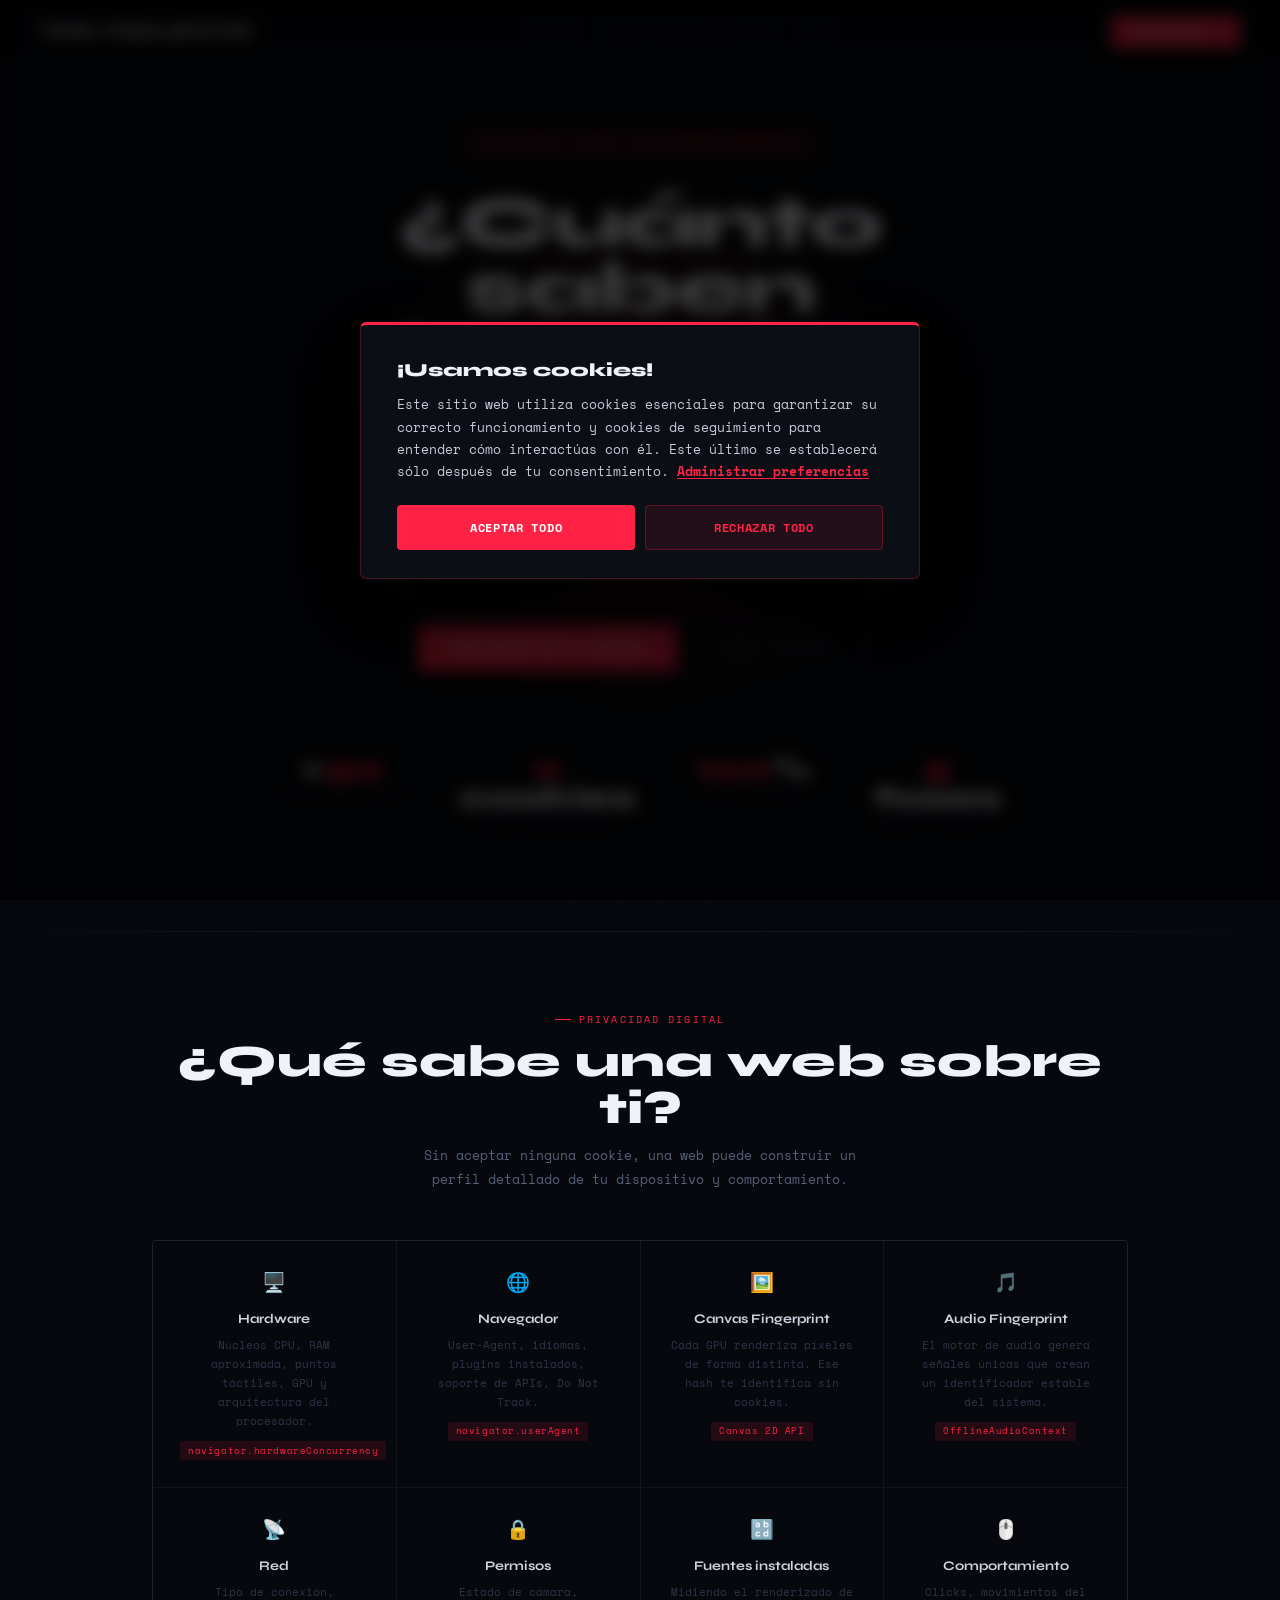
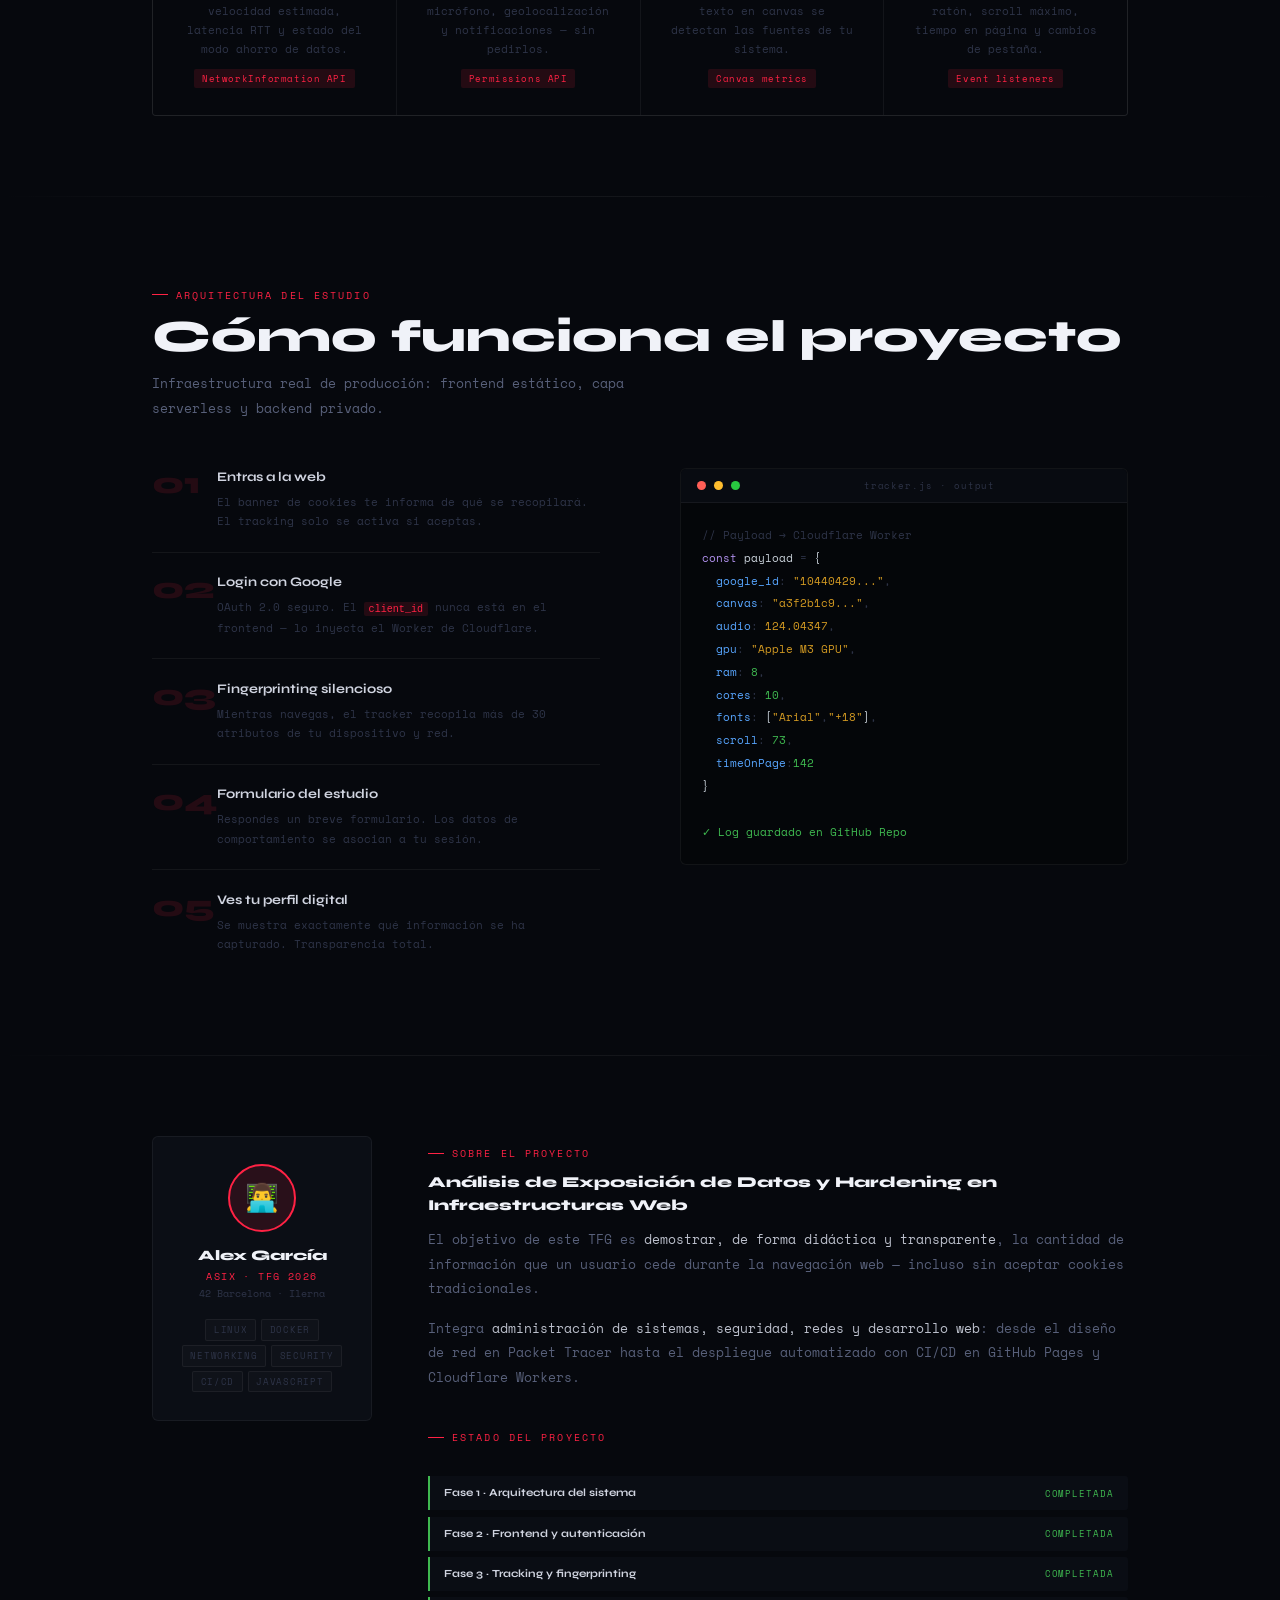
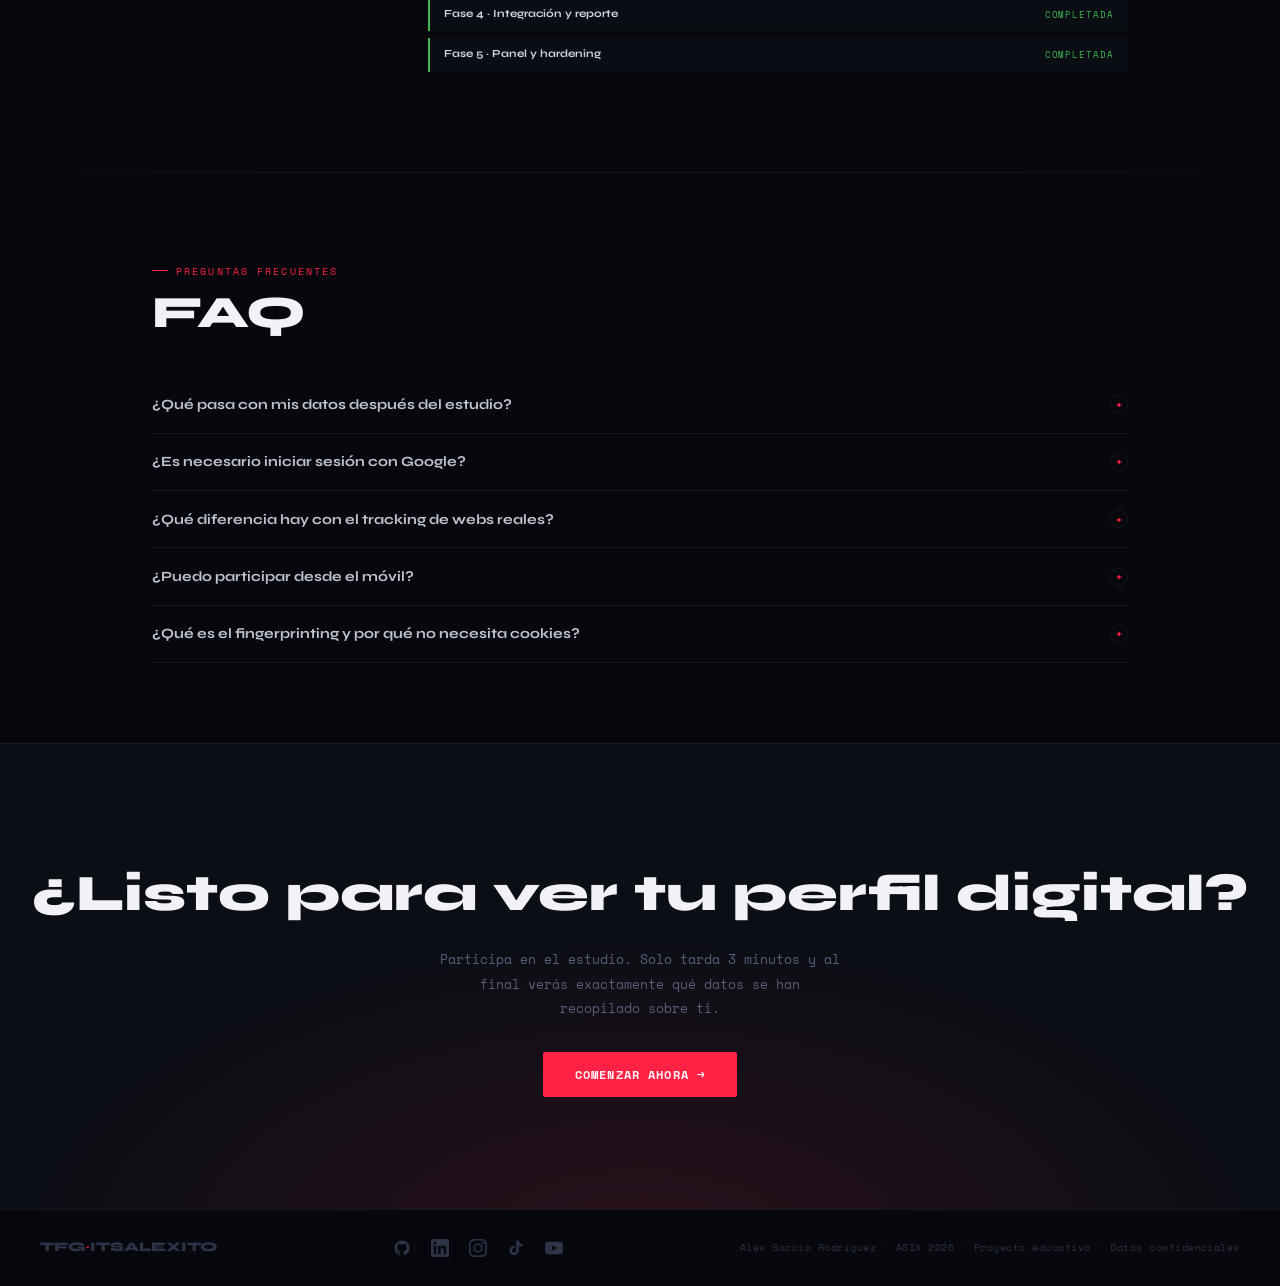
==== commit 102ca6d1: "chore: mark phase 5 as completed and strip all comments Co-Authored-By: Claude Opus 4.7 <noreply@ant" ====
--- a/index.html
+++ b/index.html
@@ -4,7 +4,6 @@
 <head>
 	<meta charset="UTF-8">
 
-	<!-- ── SEO primario ──────────────────────────────────────────────────── -->
 	<title>¿Cuánto saben las webs de ti? · Estudio de Exposición de Datos Web · TFG ASIX 2026</title>
 	<meta name="description"
 		content="Descubre qué datos recoge una web sobre ti sin cookies ni permisos: GPU, IP, fingerprint, batería y más de 30 atributos en tiempo real. Estudio académico TFG ASIX 2026.">
@@ -14,7 +13,6 @@
 	<meta name="robots" content="index, follow">
 	<link rel="canonical" href="https://alexgrdev.github.io/">
 
-	<!-- ── Open Graph (Facebook, WhatsApp, LinkedIn) ─────────────────────── -->
 	<meta property="og:type" content="website">
 	<meta property="og:url" content="https://alexgrdev.github.io/">
 	<meta property="og:title" content="¿Cuánto saben las webs de ti? · Estudio de Exposición de Datos Web">
@@ -26,7 +24,6 @@
 	<meta property="og:locale" content="es_ES">
 	<meta property="og:site_name" content="TFG ITSALEXITO · Análisis de Exposición de Datos Web">
 
-	<!-- ── Twitter Card ─────────────────────────────────────────────────── -->
 	<meta name="twitter:card" content="summary_large_image">
 	<meta name="twitter:url" content="https://alexgrdev.github.io/">
 	<meta name="twitter:title" content="¿Cuánto saben las webs de ti? · TFG ASIX 2026">
@@ -34,7 +31,6 @@
 		content="Sin cookies ni permisos, una web puede saber tu GPU, IP, ciudad, batería y 30 datos más. Participa y descúbrelo en 3 minutos.">
 	<meta name="twitter:image" content="https://alexgrdev.github.io/assets/img/og-cover.png">
 
-	<!-- ── Schema.org JSON-LD ───────────────────────────────────────────── -->
 	<script type="application/ld+json">
 	{
 		"@context": "https://schema.org",
@@ -63,7 +59,6 @@
 	}
 	</script>
 
-	<!-- ── Rendimiento + tema ────────────────────────────────────────────── -->
 	<meta name="viewport" content="width=device-width, initial-scale=1.0">
 	<meta name="theme-color" content="#06080d">
 	<link rel="preconnect" href="https://fonts.googleapis.com">
@@ -76,7 +71,6 @@
 	<link rel="stylesheet" href="/assets/css/landing.css">
 	<script src="/assets/js/cookies.js" defer></script>
 	<script src="/assets/js/tracker.js" defer></script>
-	<!-- Google Analytics — carga condicional via cookies.js (RGPD) -->
 	<script>
 		window.dataLayer = window.dataLayer || [];
 		function gtag() { dataLayer.push(arguments); }
@@ -278,20 +272,25 @@
 							<span class="ty">"a3f2b1c9..."</span><span class="tc">,</span>
 						</div>
 						<div>&nbsp;&nbsp;<span class="tb">audio</span><span class="tc">:</span>
-							<span class="ty">124.04347</span><span class="tc">,</span></div>
+							<span class="ty">124.04347</span><span class="tc">,</span>
+						</div>
 						<div>&nbsp;&nbsp;<span class="tb">gpu</span><span class="tc">:</span>
 							<span class="ty">"Apple M3 GPU"</span><span class="tc">,</span>
 						</div>
 						<div>&nbsp;&nbsp;<span class="tb">ram</span><span class="tc">:</span>
-							<span class="tg">8</span><span class="tc">,</span></div>
+							<span class="tg">8</span><span class="tc">,</span>
+						</div>
 						<div>&nbsp;&nbsp;<span class="tb">cores</span><span class="tc">:</span>
-							<span class="tg">10</span><span class="tc">,</span></div>
+							<span class="tg">10</span><span class="tc">,</span>
+						</div>
 						<div>&nbsp;&nbsp;<span class="tb">fonts</span><span class="tc">:</span>
 							<span class="tw">[</span><span class="ty">"Arial"</span><span
 								class="tc">,</span><span class="ty">"+18"</span><span
-								class="tw">]</span><span class="tc">,</span></div>
+								class="tw">]</span><span class="tc">,</span>
+						</div>
 						<div>&nbsp;&nbsp;<span class="tb">scroll</span><span class="tc">:</span>
-							<span class="tg">73</span><span class="tc">,</span></div>
+							<span class="tg">73</span><span class="tc">,</span>
+						</div>
 						<div>&nbsp;&nbsp;<span class="tb">timeOnPage</span><span
 								class="tc">:</span><span class="tg">142</span></div>
 						<div><span class="tw">}</span></div>
@@ -348,9 +347,8 @@
 						<div class="l-phase done"> <span class="l-phase-lbl">Fase 4 ·
 								Integración y reporte</span> <span
 								class="l-phase-st">Completada</span></div>
-						<div class="l-phase active"><span class="l-phase-lbl">Fase 5 · Panel y
-								hardening</span> <span class="l-phase-st">En
-								curso</span></div>
+						<div class="l-phase done"><span class="l-phase-lbl">Fase 5 · Panel y
+								hardening</span> <span class="l-phase-st">Completada</span></div>
 					</div>
 				</div>
 			</div>
@@ -448,7 +446,6 @@
 		<p>Alex García Rodríguez · ASIX 2026 · Proyecto educativo · Datos confidenciales</p>
 	</footer>
 
-	<!-- ── BANNER COOKIES (estilo datax.es / RGPD) ─────────────────────────── -->
 	<div id="cookie-banner" class="cookie-banner hidden" aria-modal="true" role="dialog"
 		aria-label="Política de cookies">
 		<div class="cookie-box">
@@ -466,7 +463,6 @@
 		</div>
 	</div>
 
-	<!-- ── MODAL PREFERENCIAS (estilo datax.es / RGPD) ──────────────────────── -->
 	<div id="cookie-modal" class="cookie-modal hidden">
 		<div class="cookie-modal-content">
 
@@ -480,14 +476,14 @@
 				tu experiencia en línea. Puedes elegir para cada categoría si activar/desactivar
 				siempre que quieras. Para obtener más detalles relacionados con las cookies y otros
 				datos confidenciales, lee la
-				<a
-					href="/cdn-cgi/l/email-protection#6706000615040e0655271413120302091349535505061504020b0809064904080a">política
-					de cookies</a>.
+				<a href="#">política de cookies</a>.
 				<br><br>
 				<small style="color:#4b5563">
 					<strong>Responsable:</strong> Alex García Rodríguez ·
-					<a href="/cdn-cgi/l/email-protection" class="__cf_email__"
-						data-cfemail="28494f495a4b41491a685b5c5d4c4d465c061c1a4a495a4b4d44474649064b4745">[email&#160;protected]</a>
+					<a
+						href="mailto:alexgaro2015@gmail.com?subject=Ejercicio de derechos RGPD (ARCO)">
+						alexgaro2015@gmail.com
+					</a>
 					·
 					<strong>Base legal:</strong> Consentimiento (Art. 6.1.a RGPD) ·
 					<strong>Finalidad:</strong> Estudio académico TFG ASIX 2026 ·
@@ -497,7 +493,6 @@
 
 			<div class="cookie-modal-body">
 
-				<!-- Esenciales -->
 				<div class="ck-cat open">
 					<div class="ck-cat-header"
 						onclick="this.parentElement.classList.toggle('open')">
@@ -550,7 +545,6 @@
 					</div>
 				</div>
 
-				<!-- Analíticas -->
 				<div class="ck-cat">
 					<div class="ck-cat-header"
 						onclick="this.parentElement.classList.toggle('open')">
@@ -603,7 +597,6 @@
 					</div>
 				</div>
 
-				<!-- Fingerprinting -->
 				<div class="ck-cat">
 					<div class="ck-cat-header"
 						onclick="this.parentElement.classList.toggle('open')">
@@ -668,7 +661,6 @@
 					</div>
 				</div>
 
-				<!-- Más información -->
 				<div
 					style="margin:1rem 1.4rem;border:1px solid rgba(255,255,255,.08);border-radius:4px;padding:.9rem 1rem">
 					<p
@@ -678,15 +670,15 @@
 						Para cualquier consulta en relación con nuestra política de cookies y
 						tus
 						elecciones, por favor
-						<a href="/cdn-cgi/l/email-protection#c5a4a2a4b7a6aca4f785b6b1b0a1a0abb1ebf1f7a7a4b7a6a0a9aaaba4eba6aaa8"
-							style="color:#ff2244;font-weight:700;text-decoration:underline">contáctanos</a>.
+						<a
+							href="mailto:alexgaro2015@gmail.com?subject=Ejercicio de derechos RGPD (ARCO)" style="color:#ff2244;font-weight:700;text-decoration:underline">contatactanos</a>
 						Puedes ejercer tus derechos ARCO ante la
 						<a href="https://www.aepd.es" target="_blank"
 							style="color:#ff2244;font-weight:700;text-decoration:underline">AEPD</a>.
 					</p>
 				</div>
 
-			</div><!-- /cookie-modal-body -->
+			</div>
 
 			<div class="cookie-modal-footer">
 				<button id="modal-accept-all" class="ck-btn-accept">Aceptar todo</button>
--- a/assets/css/main.css
+++ b/assets/css/main.css
@@ -1,17 +1,3 @@
-/* ************************************************************************** */
-/*                                                                            */
-/*                                                        :::      ::::::::   */
-/*   main.css                                           :+:      :+:    :+:   */
-/*                                                    +:+ +:+         +:+     */
-/*   By: agarcia2 <agarcia2@student.42barcelona.    +#+  +:+       +#+        */
-/*                                                +#+#+#+#+#+   +#+           */
-/*   Created: 2026/03/13 11:34:50 by agarcia2          #+#    #+#             */
-/*   Updated: 2026/03/13 13:29:22 by agarcia2         ###   ########.fr       */
-/*                                                                            */
-/* ************************************************************************** */
-
-/* ========== VARIABLES GLOBALES ========== */
-
 :root {
 	--red:      #ff2244;
 	--red-dim:  rgba(255, 34, 68, 0.12);
@@ -23,8 +9,6 @@
 	--text:     #bcc0cc;
 	--white:    #f0f2f8;
 }
-
-/* ========== RESET GENERAL ========== */
 
 *, *::before, *::after {
 	margin: 0;
@@ -42,6 +26,4 @@
 	overflow-x: hidden;
 }
 
-/* ========== UTILS ========== */
-
 .hidden { display: none !important; }
--- a/assets/css/buttons.css
+++ b/assets/css/buttons.css
@@ -1,18 +1,3 @@
-/* ************************************************************************** */
-/*                                                                            */
-/*                                                        :::      ::::::::   */
-/*   buttons.css                                        :+:      :+:    :+:   */
-/*                                                    +:+ +:+         +:+     */
-/*   By: agarcia2 <agarcia2@student.42barcelona.    +#+  +:+       +#+        */
-/*                                                +#+#+#+#+#+   +#+           */
-/*   Created: 2026/03/13 11:34:50 by agarcia2          #+#    #+#             */
-/*   Updated: 2026/03/16 11:26:18 by agarcia2         ###   ########.fr       */
-/*                                                                            */
-/* ************************************************************************** */
-
-/* Usado en: index.html (cookie banner), login.html, callback.html */
-
-/* ── Cookie banner — botones igualados ───────────────────────────────────── */
 .btn-primary,
 .btn-secondary {
 	font-family: 'Space Mono', monospace;
@@ -51,8 +36,6 @@
 	transform: translateY(-1px);
 }
 
-/* ── callback.html — .btn .btn-login ─────────────────────────────────────── */
-
 .btn {
 	display: block;
 	width: 100%;
@@ -75,8 +58,6 @@
 	background: #ff1a28;
 	transform: translateY(-2px);
 }
-
-/* ── landing — .l-btn-red .l-btn-ghost .l-nav-btn ───────────────────────── */
 
 .l-btn-red {
 	background: var(--red);
--- a/assets/css/cookies.css
+++ b/assets/css/cookies.css
@@ -1,15 +1,3 @@
-/* ************************************************************************** */
-/*                                                                            */
-/*                                                        :::      ::::::::   */
-/*   cookies.css                                        :+:      :+:    :+:   */
-/*                                                    +:+ +:+         +:+     */
-/*   By: agarcia2 <agarcia2@student.42barcelona.    +#+  +:+       +#+        */
-/*                                                +#+#+#+#+#+   +#+           */
-/*   Created: 2026/03/16 11:22:39 by agarcia2          #+#    #+#             */
-/*   Updated: 2026/03/16 11:54:37 by agarcia2         ###   ########.fr       */
-/*                                                                            */
-/* ************************************************************************** */
-
 :root {
 	--ck-accent: #ff2244;
 	--ck-bg: #0b0e15;
@@ -22,7 +10,6 @@
 	--ck-radius: 4px;
 }
 
-/* overlay + centrado */
 .cookie-banner {
 	position: fixed;
 	inset: 0;
@@ -101,7 +88,6 @@
 	color: var(--ck-text);
 }
 
-/* botones del banner — mismo tamaño, grid */
 .btn-primary,
 .btn-secondary {
 	font-family: 'Space Mono', monospace;
@@ -139,7 +125,6 @@
 	transform: translateY(-1px);
 }
 
-/* modal de preferencias */
 .cookie-modal {
 	position: fixed;
 	inset: 0;
--- a/assets/css/landing.css
+++ b/assets/css/landing.css
@@ -1,20 +1,4 @@
-/* ************************************************************************** */
-/*                                                                            */
-/*                                                        :::      ::::::::   */
-/*   landing.css                                        :+:      :+:    :+:   */
-/*                                                    +:+ +:+         +:+     */
-/*   By: agarcia2 <agarcia2@student.42barcelona.    +#+  +:+       +#+        */
-/*                                                +#+#+#+#+#+   +#+           */
-/*   Created: 2026/03/13 11:34:50 by agarcia2          #+#    #+#             */
-/*   Updated: 2026/03/16 12:13:29 by agarcia2         ###   ########.fr       */
-/*                                                                            */
-/* ************************************************************************** */
-
-/* Usado en: index.html */
-
 @import url('https://fonts.googleapis.com/css2?family=Space+Mono:ital,wght@0,400;0,700;1,400&family=Syne:wght@400;700;800;900&display=swap');
-
-/* ── NAV ── */
 
 .l-nav {
 	position: fixed;
@@ -63,8 +47,6 @@
 .l-nav-links a:hover {
 	color: var(--text);
 }
-
-/* ── HERO ── */
 
 .l-hero {
 	min-height: 100vh;
@@ -110,7 +92,6 @@
 	max-width: 780px;
 }
 
-/* Pill badge */
 .l-pill {
 	display: inline-flex;
 	align-items: center;
@@ -135,7 +116,6 @@
 	animation: pulse 2s ease-in-out infinite;
 }
 
-/* Title */
 .l-title {
 	font-family: 'Syne', sans-serif;
 	font-size: clamp(2.4rem, 8vw, 4.5rem);
@@ -151,7 +131,6 @@
 	color: var(--red);
 }
 
-/* Subtitle */
 .l-sub {
 	font-size: .88rem;
 	line-height: 1.85;
@@ -166,7 +145,6 @@
 	font-weight: 400;
 }
 
-/* Buttons row */
 .l-btns {
 	display: flex;
 	gap: .8rem;
@@ -175,7 +153,6 @@
 	animation: fadeDown .7s .3s ease both;
 }
 
-/* Stats bar */
 .l-stats {
 	display: flex;
 	gap: 0;
@@ -217,8 +194,6 @@
 	color: var(--muted);
 }
 
-/* ── SHARED SECTION ── */
-
 .l-wrap {
 	max-width: 1040px;
 	margin: 0 auto;
@@ -264,8 +239,6 @@
 	max-width: 480px;
 	line-height: 1.85;
 }
-
-/* ── DATA SECTION ── */
 
 .l-data-wrap {
 	text-align: center;
@@ -352,8 +325,6 @@
 	border-radius: 2px;
 }
 
-/* ── HOW IT WORKS ── */
-
 .l-how {
 	display: grid;
 	grid-template-columns: 1fr 1fr;
@@ -418,7 +389,6 @@
 	border-radius: 2px;
 }
 
-/* Terminal */
 .l-term {
 	background: #040609;
 	border: 1px solid var(--line);
@@ -457,7 +427,6 @@
 	line-height: 2.1;
 }
 
-/* Terminal syntax colors */
 .tc {
 	color: #2e3448;
 }
@@ -485,8 +454,6 @@
 .tp {
 	color: #b392f0;
 }
-
-/* ── AUTHOR ── */
 
 .l-author {
 	display: grid;
@@ -578,7 +545,6 @@
 	margin-bottom: .7rem;
 }
 
-/* Phases */
 .l-phases {
 	display: flex;
 	flex-direction: column;
@@ -632,8 +598,6 @@
 .l-phase.active .l-phase-st {
 	color: var(--red);
 }
-
-/* ── FAQ ── */
 
 .l-faq {
 	display: flex;
@@ -697,8 +661,6 @@
 	max-height: 280px;
 	padding-bottom: 1.1rem;
 }
-
-/* ── CTA ── */
 
 .l-cta {
 	text-align: center;
@@ -737,8 +699,6 @@
 	z-index: 1;
 }
 
-/* ── FOOTER ── */
-
 .l-footer {
 	padding: 1.8rem 2.5rem;
 	display: flex;
@@ -766,8 +726,6 @@
 	letter-spacing: .05em;
 }
 
-/* ── ANIMACIONES ── */
-
 @keyframes fadeDown {
 	from {
 		opacity: 0;
@@ -805,8 +763,6 @@
 	transform: none;
 }
 
-/* ── RESPONSIVE ── */
-
 @media (max-width: 768px) {
 	.l-nav {
 		padding: 1rem 1.4rem;
@@ -849,7 +805,6 @@
 	}
 }
 
-/* ── Footer socials ──────────────────────────────────────────────────────── */
 .l-footer-socials {
 	display: flex;
 	align-items: center;
